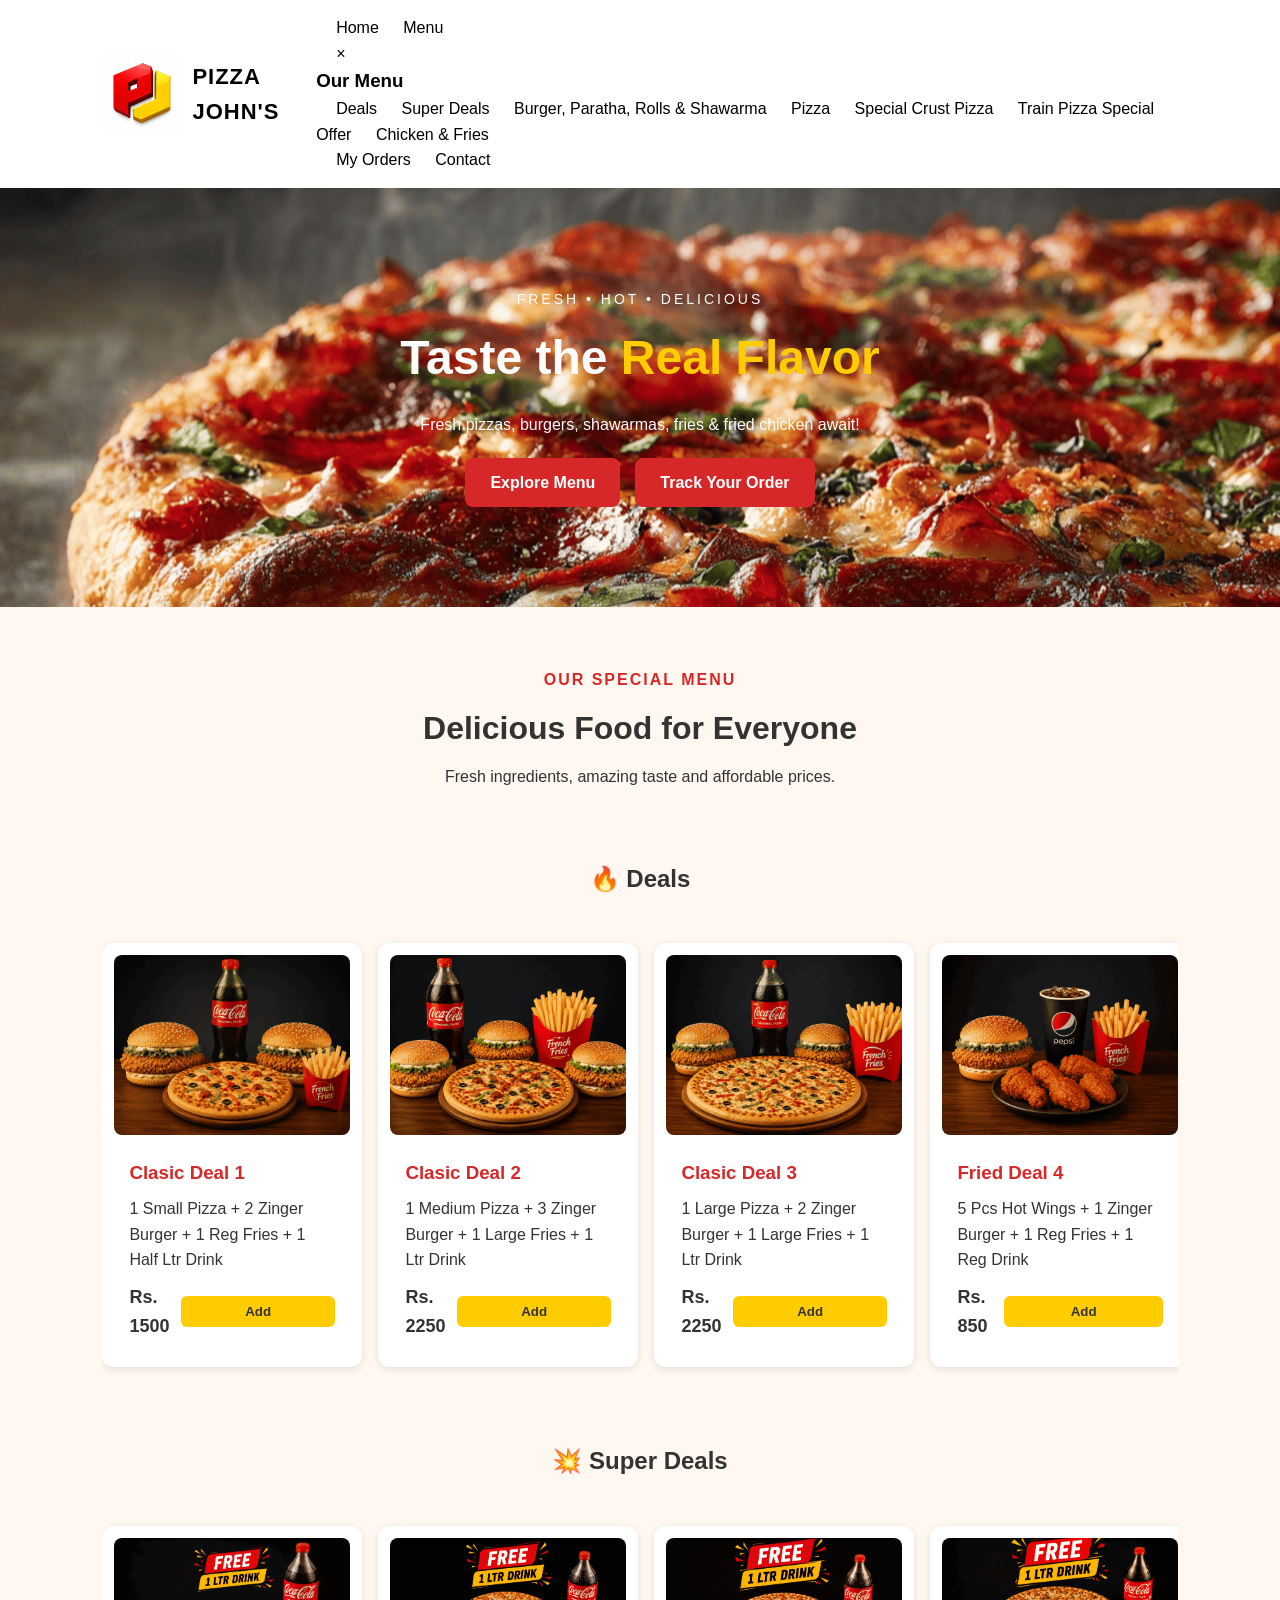
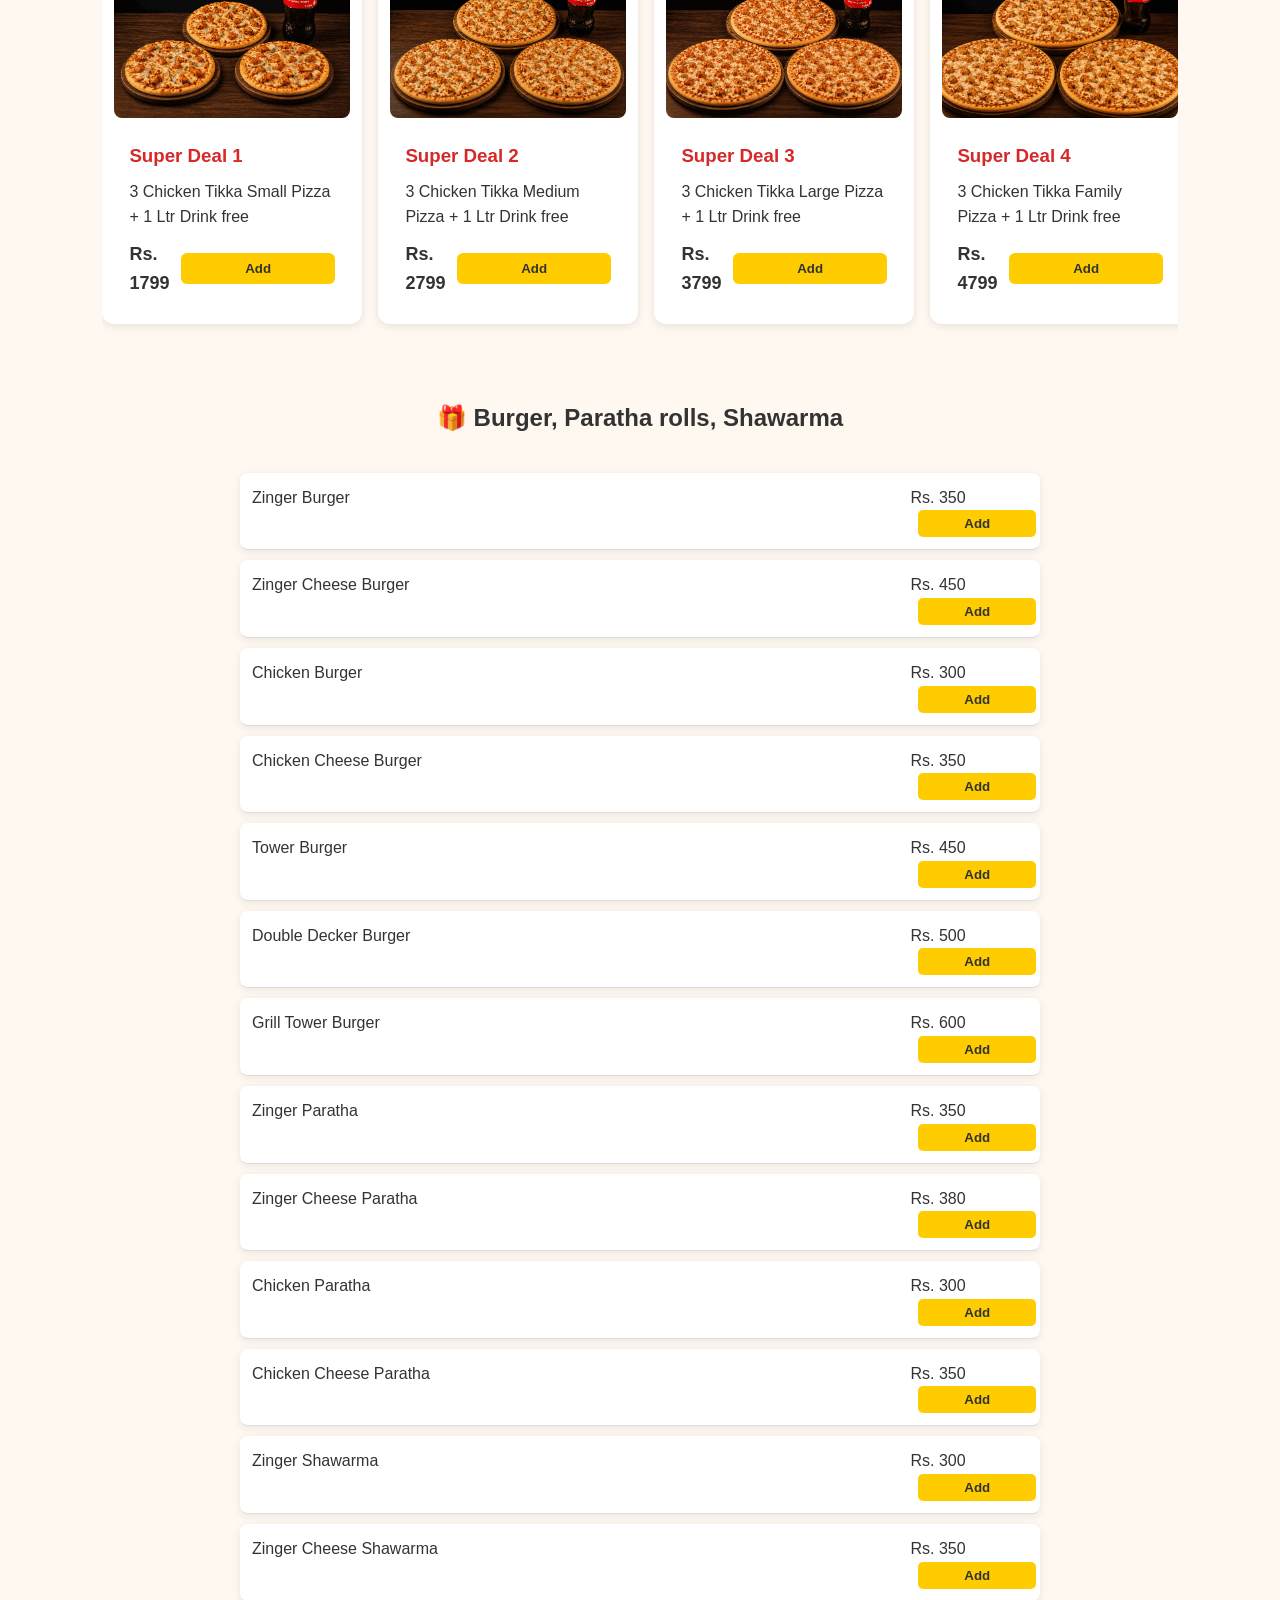
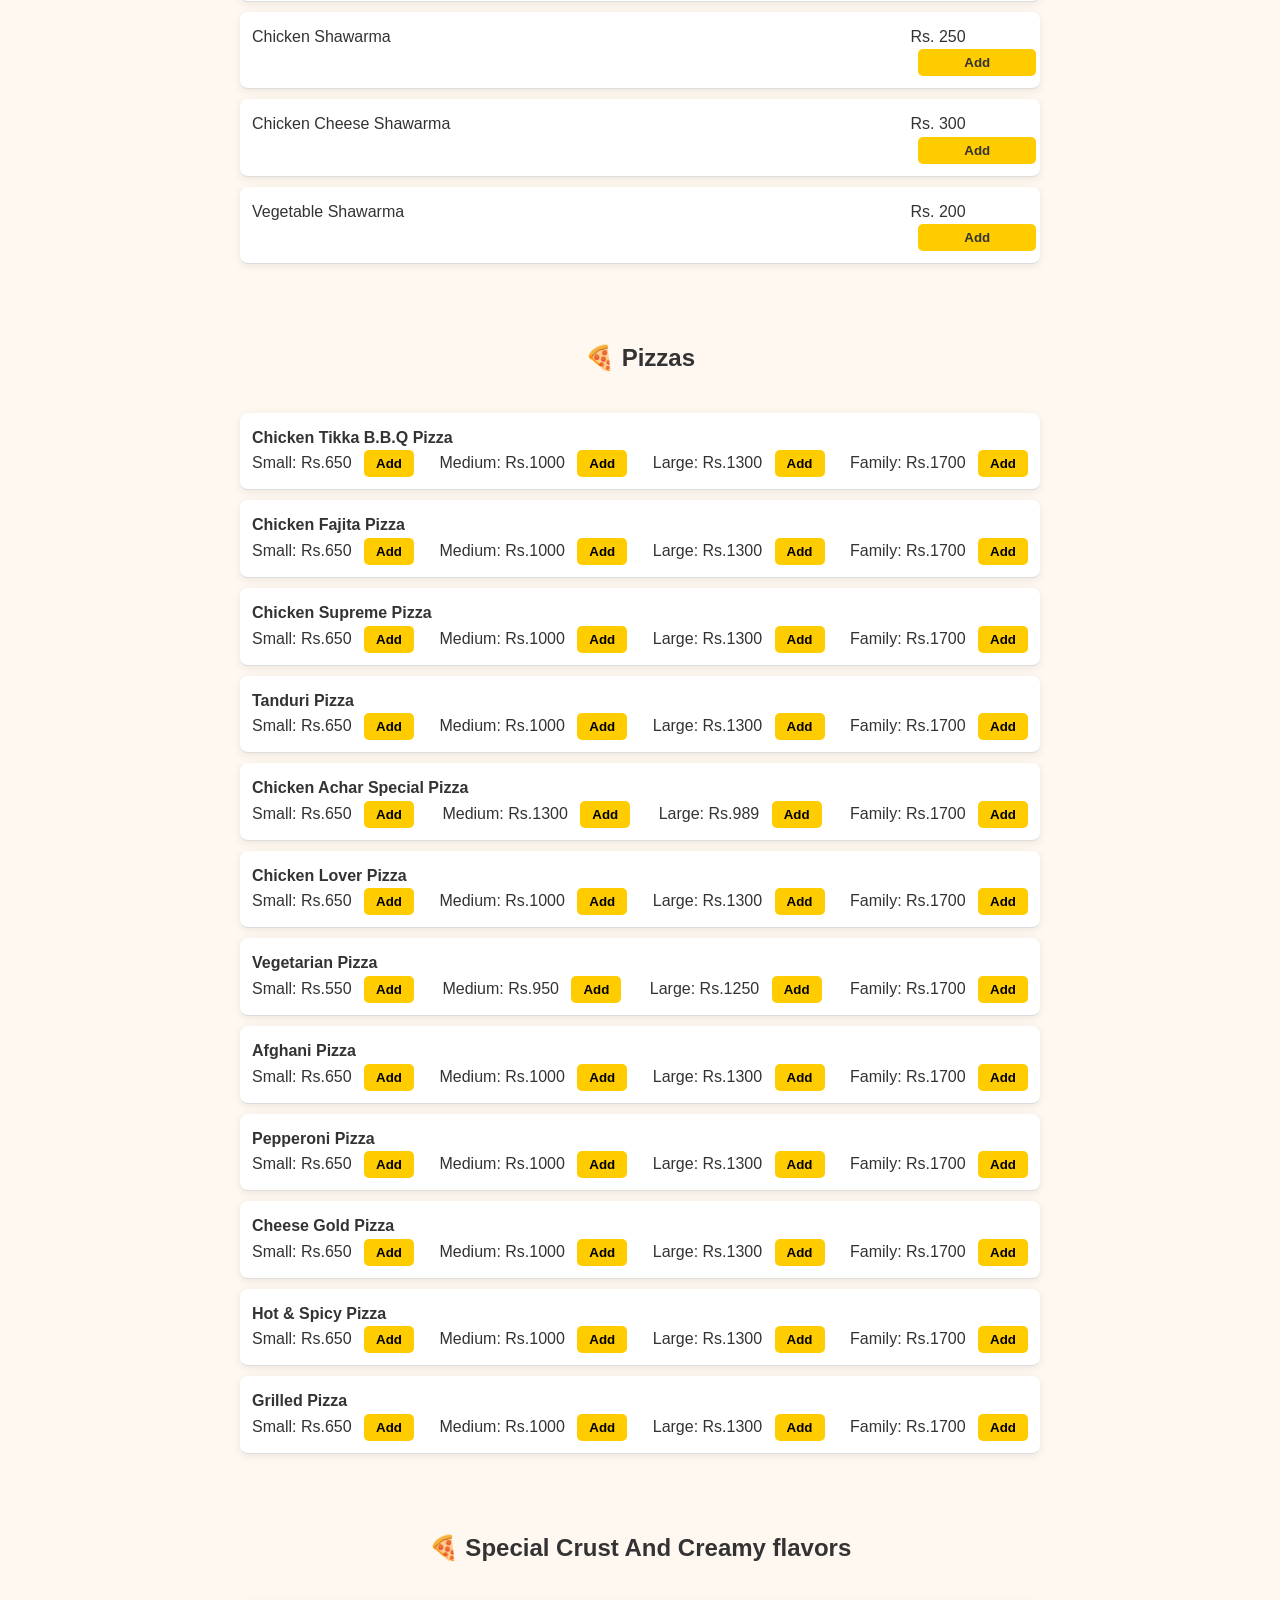
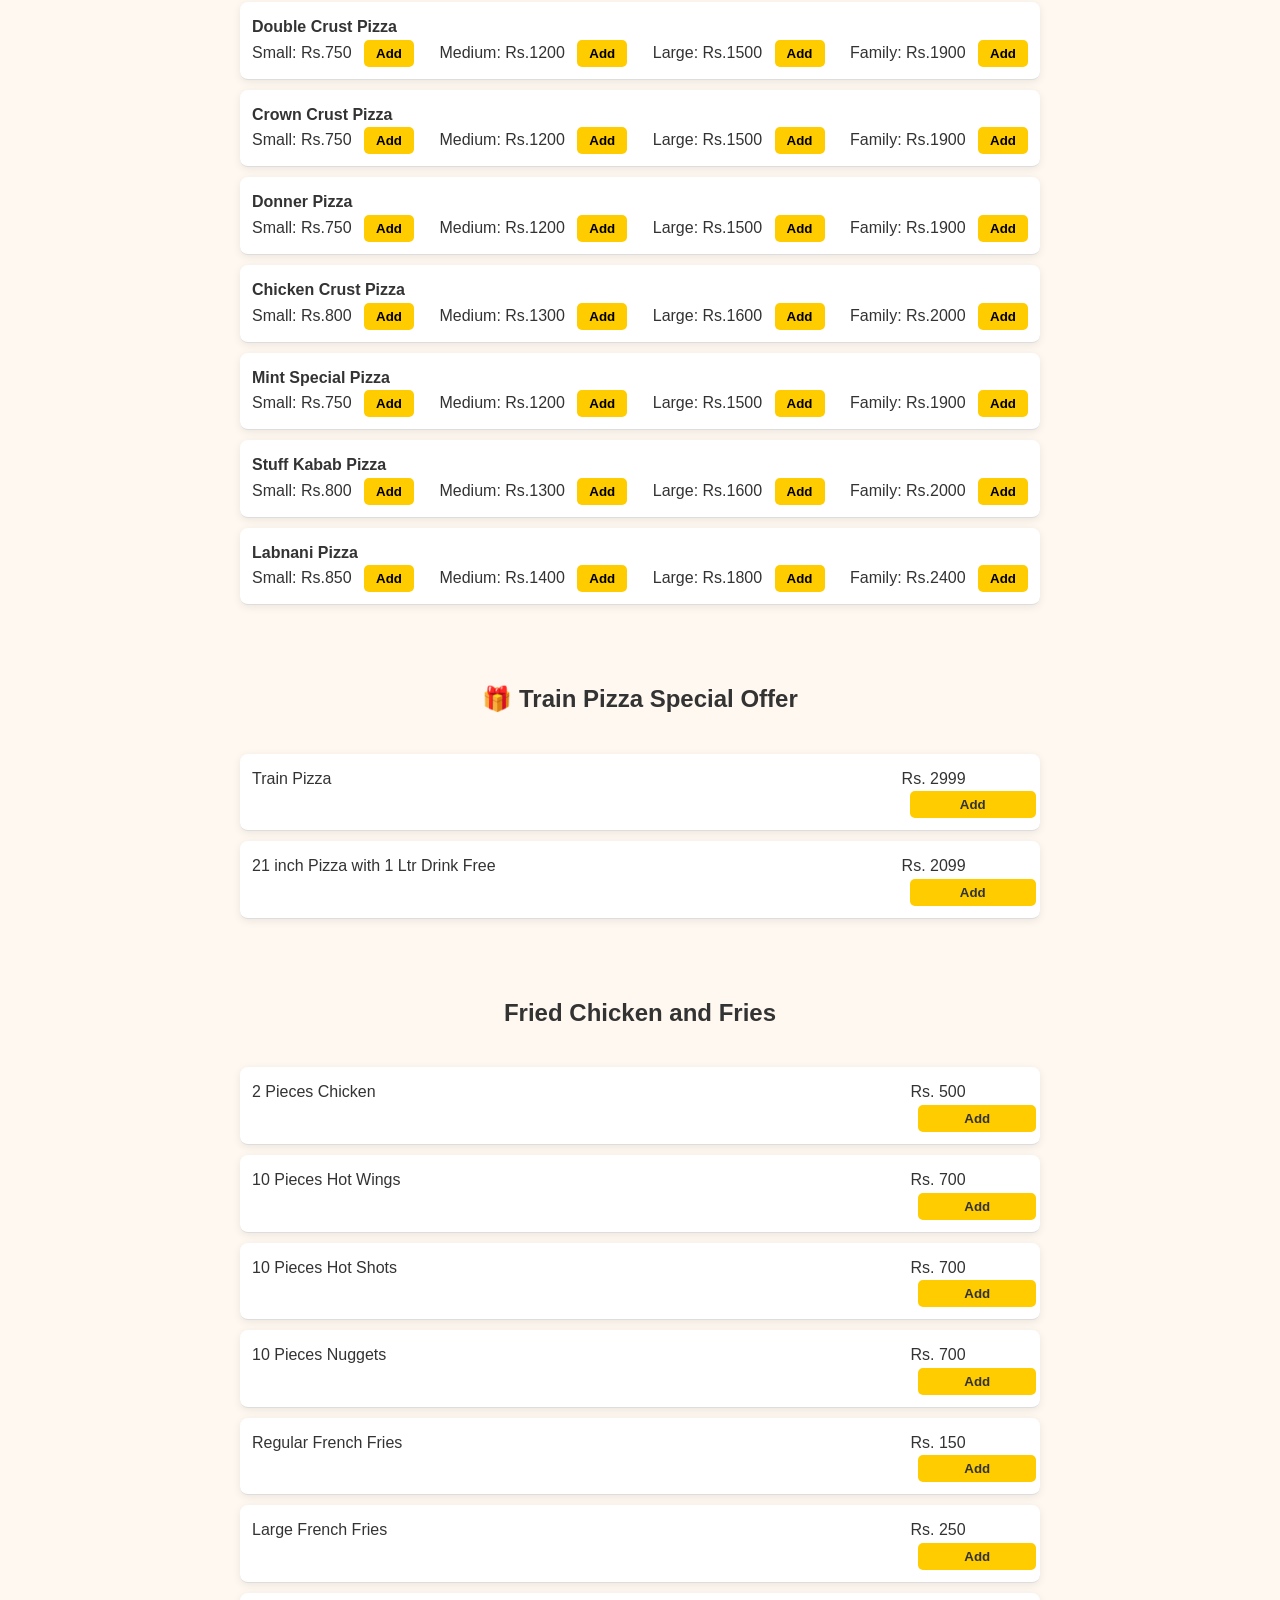
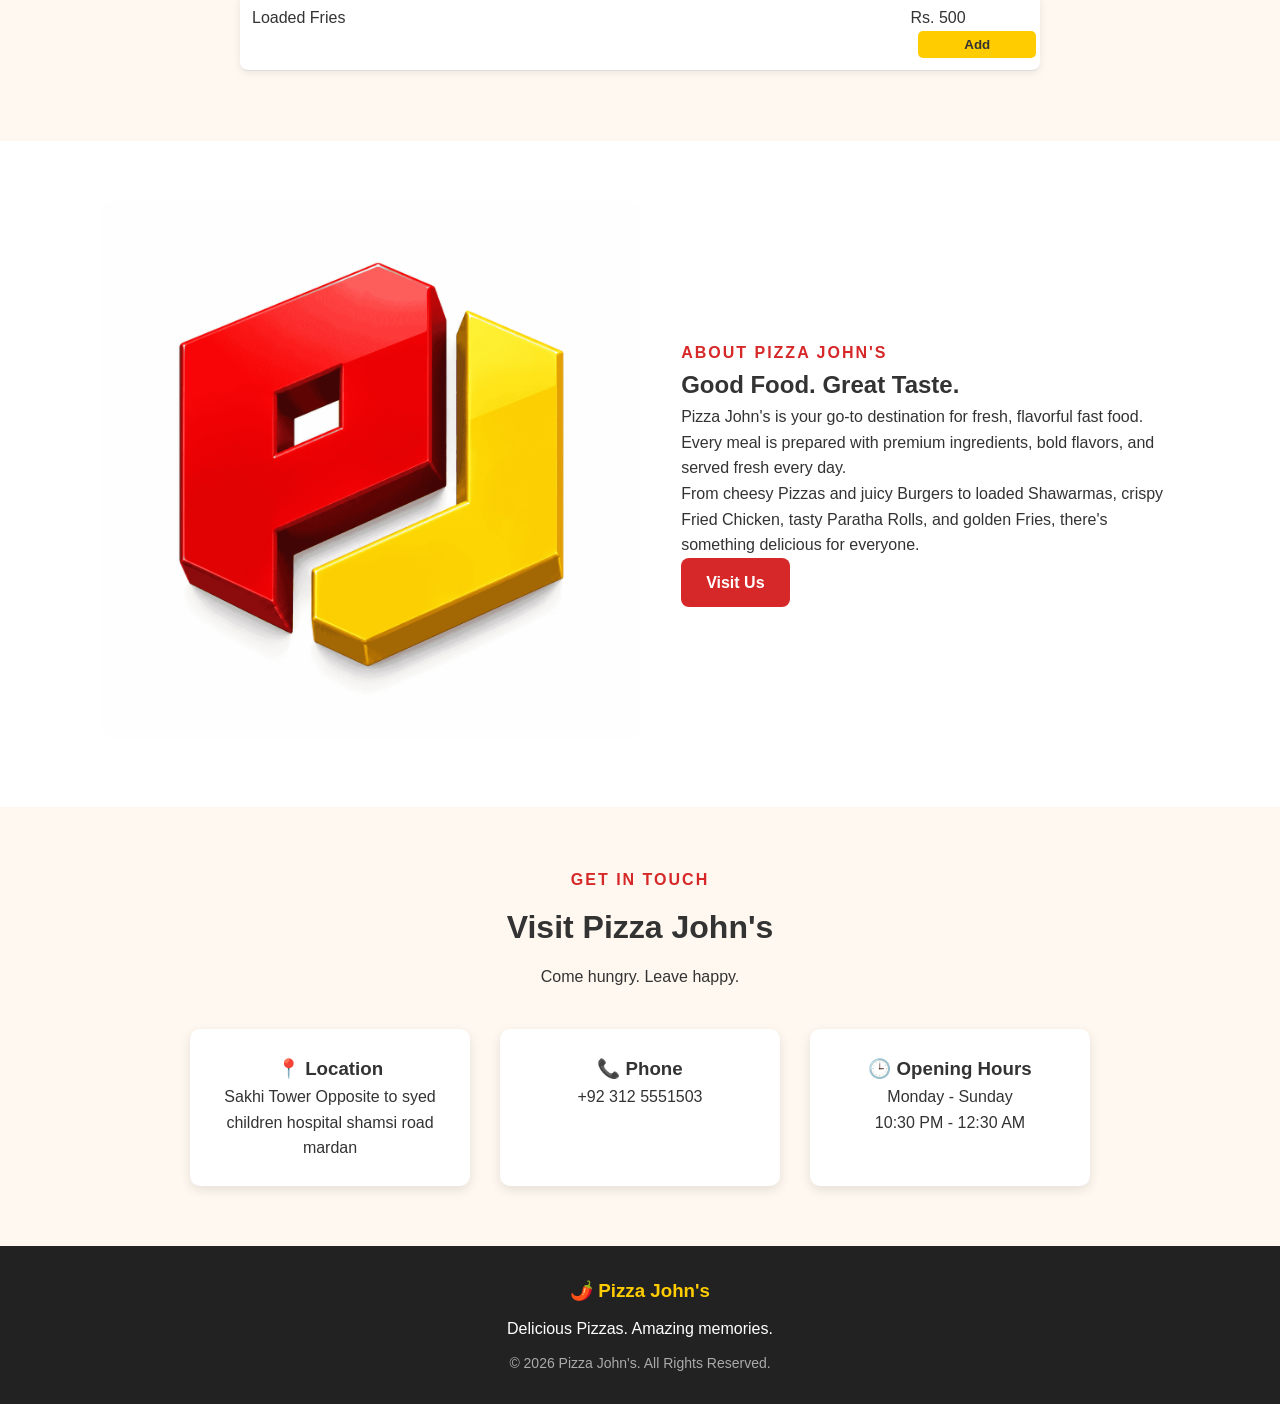
==== index.html @ 70b0f612 "index.html" ====
<!DOCTYPE html>
<html lang="en">
<head>
    <meta charset="UTF-8">
    <meta name="viewport" content="width=device-width, initial-scale=1.0">

    <title>Pizza John's | Pakistani Fast Food</title>

    <link rel="stylesheet" href="style.css">

    <!-- ===== MOBILE VIEW CSS ADD KIYA HAI - DESKTOP WESA HI RAHEGA ===== -->
    <style>
    @media (max-width: 768px) {
        /* Header mobile */
        header {
            flex-direction: column;
            padding: 10px;
        }
        .logo-area {
            justify-content: center;
            margin-bottom: 10px;
        }
        nav {
            display: flex;
            flex-wrap: wrap;
            justify-content: center;
            gap: 10px;
        }
        nav a {
            font-size: 14px;
        }
        #orderNowBtn {
            width: 100%;
            font-size: 18px !important;
            padding: 12px 20px !important;
            margin-top: 10px;
        }

        /* Hero section */
        .hero-content h1 {
            font-size: 28px;
        }
        .hero-buttons {
            flex-direction: column;
            gap: 10px;
        }
        .hero-buttons .primary-btn {
            width: 90%;
            margin: auto;
        }

        /* Food cards mobile */
        .food-container {
            gap: 15px !important;
        }
        .food-card {
            width: 90% !important;
            margin: auto;
        }
        .food-card img {
            width: 100%;
            height: 180px;
            object-fit: cover;
        }

        /* Pizza list mobile */
        #pizzas > div, #specialpizzas > div, #bogo > div, #train > div, #fries > div {
            flex-direction: column !important;
            align-items: flex-start !important;
            gap: 8px;
        }
        #pizzas button, #specialpizzas button {
            font-size: 12px;
            padding: 6px 10px;
        }

        /* About section */
        .about-section {
            flex-direction: column;
            text-align: center;
        }
        .about-image img {
            width: 200px;
        }

        /* Contact section */
        .contact-container {
            flex-direction: column;
            gap: 15px;
        }

/* Pizza buttons seedhay karne ke liye */
        #pizzas > div > span, #specialpizzas > div > span {
            display: flex;
            justify-content: space-between;
            align-items: center;
            width: 100%;
            margin-bottom: 8px;
        }
        #pizzas > div > span button, #specialpizzas > div > span button {
            min-width: 60px;
        }

       /* Force Add button right side */
        #bogo > div, #train > div, #fries > div {
            display: flex !important;
            justify-content: space-between !important;
            align-items: center !important;
        }

    }
    /* Deals Horizontal Scroll Fix */
#deals, #superdeals {
  display: flex;
  flex-wrap: nowrap;
  gap: 16px;
  overflow-x: auto;
  padding: 10px 0;
  scroll-snap-type: x mandatory;
  justify-content: flex-start;
  align-items: stretch; /* sab cards barabar */
  -webkit-overflow-scrolling: touch; /* mobile smooth */
}

#deals > div, #superdeals > div {
  flex: 0 0 85%;       /* mobile pe 85% screen */
  max-width: 260px;    /* laptop pe max 260px */
  scroll-snap-align: start;
  display: flex;
  flex-direction: column;
  background: #fff;
  border-radius: 12px;
  box-shadow: 0 2px 8px rgba(0,0,0,0.1);
  padding: 12px;
}

#deals img, #superdeals img {
  width: 100%;
  height: 180px;        /* sab images same height */
  object-fit: cover;    /* image crop ho kar fit */
  border-radius: 8px;
  margin-bottom: 8px;
}

  
  </style>
</head>

<body>

    <!-- Navigation -->
   <header>
  <div class="logo-area">
    <img src="images/logo.png" alt="Pizza John's logo" width="80">
    <h1>PIZZA JOHN'S</h1>
  </div>

  <nav>
  <a href="#">Home</a>
  

<!-- Menu Button -->
<a href="#" id="menuBtn">Menu</a>

<!-- Right Side Drawer -->
<div id="sideMenu" class="side-menu">
  <a href="#" class="closeBtn">&times;</a>
  <h3>Our Menu</h3>
  <a href="#deals">Deals</a>
  <a href="#superdeals">Super Deals</a>
  <a href="#bogo">Burger, Paratha, Rolls & Shawarma</a>
  <a href="#pizzas">Pizza</a>
  <a href="#specialpizzas">Special Crust Pizza</a>
  <a href="#train">Train Pizza Special Offer</a>
  <a href="#fries">Chicken & Fries</a>
</div>

<!-- Dark background when menu opens -->
<div id="overlay" class="overlay"></div>

  <a href="myorders.html">My Orders</a>
  <a href="#contact">Contact</a>
</nav>
  <!-- BIG ORDER NOW BUTTON -->
         <div style="text-align: center; margin: 0;">
      
         <button id="orderNowBtn" class="primary-btn" style="font-size:22px;padding:15px 40px;">
                🛒 ORDER NOW (<span id="cartCount">0</span> Items)
            </button>
        </div>

</header>

    <!-- Hero Section -->
    <section id="home" class="hero">

        <div class="hero-content">

            <p class="small-title">
                FRESH • HOT • DELICIOUS
            </p>

            <h1>
                Taste the <span>Real Flavor</span>
            </h1>

            <p>
                Fresh pizzas, burgers, shawarmas, fries & fried chicken await!

            </p>

            <div class="hero-buttons">
                <a href="#menu" class="primary-btn">
                    Explore Menu
                </a>

                    <a href="myorders.html" class="primary-btn">
              Track Your Order
                </a>
            </div>

        </div>

    </section>

    <!-- Menu Section -->
    <section id="menu" class="menu-section">

        <div class="section-title">

            <p>OUR SPECIAL MENU</p>

            <h2>
                Delicious Food for Everyone
            </h2>

            <span>
                Fresh ingredients, amazing taste and affordable prices.
            </span>

        </div>

      

        <div class="food-container">

            <!-- 1. DEALS SECTION - 13 Items in Cards -->
            <h2 style="width:100%; text-align:center; margin:30px 0 10px;">🔥 Deals</h2>
<div id="deals" class="food-container" style="width:100%; display:flex; flex-wrap:nowrap; gap:16px; overflow-x:auto; padding:10px 0; align-items:stretch;"></div>
             <!-- 4. SUPER DEALS - 8 Items in Cards with Add to Cart -->
            <h2 style="width:100%; text-align:center; margin:40px 0 10px;">💥 Super Deals</h2>
<div id="superdeals" class="food-container" style="width:100%; display:flex; flex-wrap:nowrap; gap:16px; overflow-x:auto; padding:10px 0; align-items:stretch;"></div>            <!-- 2.  -->
            <h2 style="width:100%; text-align:center; margin:40px 0 10px;">🎁 Burger, Paratha rolls, Shawarma</h2>
            <div id="bogo" style="width:100%; max-width:800px; margin:auto;">
            <!--  -->
            </div>

            <!-- 3. PIZZAS -->
            <h2 style="width:100%; text-align:center; margin:40px 0 10px;">🍕 Pizzas</h2>
            <div id="pizzas" style="width:100%; max-width:800px; margin:auto;">
            <!-- pizza -->
            </div>

             <!-- 3. spcial pizza -->
            <h2 style="width:100%; text-align:center; margin:40px 0 10px;">🍕 Special Crust And Creamy flavors</h2>
            <div
             id="specialpizzas" style="width:100%; max-width:800px; margin:auto;">
            </div>

             <!-- 2. train -->
            <h2 style="width:100%; text-align:center; margin:40px 0 10px;">🎁 Train Pizza Special Offer</h2>
            <div id="train" style="width:100%; max-width:800px; margin:auto;">
            <!-- train -->
            </div>
             <!--fries-->
            <h2 style="width:100%; text-align:center; margin:40px 0 10px;">Fried Chicken and Fries</h2>
            <div id="fries" style="width:100%; max-width:800px; margin:auto;">
            
            </div>

    </section>

    <!-- About Section -->
    <section id="about" class="about-section">

        <div class="about-image">

            <img
                src="images/logo.png"
                alt="Cafe Interior"
            >

    </div>

        <div class="about-content">

            <p class="small-title">
                ABOUT PIZZA JOHN'S
            </p>

            <h2>
                Good Food. Great Taste.
            </h2>

            <p>
                Pizza John's is your go-to destination for fresh,
                 flavorful fast food. Every meal is prepared with premium ingredients,
                  bold flavors, and served fresh every day.
            </p>

            <p>
                From cheesy Pizzas and juicy Burgers to loaded Shawarmas, crispy Fried Chicken,
                 tasty Paratha Rolls, and golden Fries,
                 there's something delicious for everyone.
            </p>

            <a href="#contact" class="primary-btn">
                Visit Us
            </a>

        </div>

    </section>

    <!-- Contact Section -->
    <section id="contact" class="contact-section">

        <div class="section-title">

            <p>GET IN TOUCH</p>

            <h2>
                Visit Pizza John's
            </h2>

            <span>
                Come hungry. Leave happy.
            </span>

        </div>

        <div class="contact-container">

            <div class="contact-box">

                <h3>📍 Location</h3>

                <p>
                    Sakhi Tower Opposite to syed children hospital shamsi road mardan
                </p>

            </div>

            <div class="contact-box">

                <h3>📞 Phone</h3>

                <p>
                    +92 312 5551503
                </p>

            </div>

            <div class="contact-box">

                <h3>🕒 Opening Hours</h3>

                <p>
                    Monday - Sunday<br>
                    10:30 PM - 12:30 AM
                </p>

            </div>

        </div>

    </section>

    <!-- Footer -->
    <footer>

        <h3>
            🌶️ Pizza John's
        </h3>

        <p>
            Delicious Pizzas. Amazing memories.
        </p>

        <p class="copyright">
            © 2026 Pizza John's. All Rights Reserved.
        </p>

    </footer>

<script>
// CART SYSTEM
let cart = JSON.parse(localStorage.getItem('cart')) || [];

function addToCart(name, price) {
    // 1. Check if item already in cart
    let existing = cart.find(item => item.name === name);
    
    if(existing){
        existing.qty += 1; // increase qty
    } else {
        cart.push({name: name, price: price, qty: 1}); // add new with qty
    }

    // 2. Save to localStorage
    localStorage.setItem('cart', JSON.stringify(cart));

    // 3. Update cart count - now counts total items not just types
    let totalItems = cart.reduce((sum, item) => sum + item.qty, 0);
    document.getElementById('cartCount').innerText = totalItems;

    // 4. Show toast instead of alert
    showToast(name + " added to cart!");
}

// Add this toast function once in your JS
function showToast(msg){
  let t = document.getElementById("toast");
  if(!t){
    t = document.createElement("div");
    t.id = "toast";
    t.style.cssText = "position:fixed;bottom:20px;left:50%;transform:translateX(-50%);background:#22c55e;color:white;padding:12px 24px;border-radius:10px;display:none;z-index:9999;font-weight:500";
    document.body.appendChild(t);
  }
  t.innerText = msg;
  t.style.display = "block";
  setTimeout(()=> t.style.display = "none", 1200);
}

// ORDER NOW BUTTON
document.getElementById('orderNowBtn').onclick = function() {
    if(cart.length === 0) {
        alert("Cart is empty!");
        return;
    }
    // Send cart to order.html via localStorage
    localStorage.setItem('cart', JSON.stringify(cart));
    window.location.href = "order.html";
}
// Menu me scroll karte waqt button show karna
window.addEventListener('scroll', function() {
    const menuSection = document.querySelector('.menu-section');
    const orderBtn = document.getElementById('orderNowBtn');
    
    if (!menuSection || !orderBtn) return;
    
    const menuTop = menuSection.offsetTop;
    const menuBottom = menuTop + menuSection.offsetHeight;
    const scrollPos = window.scrollY + 100; // 100px header ke liye
    
    // Agar scroll menu section ke andar hai to button dikhao
    if (scrollPos >= menuTop && scrollPos <= menuBottom) {
        orderBtn.style.display = 'block';
    } else {
        orderBtn.style.display = 'none';
    }
});

// LOAD DATA FOR NEW SECTIONS
const deals = [
  {name:"Clasic Deal 1", price: 1500, desc:"1 Small Pizza + 2 Zinger Burger + 1 Reg Fries + 1 Half Ltr Drink", img:"images/deal1.png"},
  {name:"Clasic Deal 2", price: 2250, desc:"1 Medium Pizza + 3 Zinger Burger + 1 Large Fries + 1 Ltr Drink ", img:"images/deal2.png"},
  {name:"Clasic Deal 3", price: 2250, desc:"1 Large Pizza + 2 Zinger Burger + 1 Large Fries + 1 Ltr Drink  ", img:"images/deal3.png"},
  {name:"Fried Deal 4", price: 850, desc:"5 Pcs Hot Wings + 1 Zinger Burger + 1 Reg Fries + 1 Reg Drink"  , img:"images/deal4.png"},
  {name:"Fried Deal 5", price: 1450, desc:"10 Pcs Nuggets + 10 Pcs Hot Wings + 1 Medium Fries + 1 Ltr Drink", img:"images/deal5.png"},
  {name:"Fried Deal 6", price: 1600, desc:" Full chicken Broast + 1 Reg fries                              ", img:"images/deal6.png"},
  {name:"Deal 7", price: 750, desc:"1 Zinger Burger + 1 Chicken Pc + 1 Reg Fries + 1 Reg Drink             ", img:"images/deal7.png"},
  {name:"Deal 8", price: 800, desc:"1 Small Pizza B.B.Q + 1 Reg Fries + 1 Ltr Drink                        ", img:"images/deal8.png"},
  {name:"Deal 9", price: 2800, desc:"1 Family Pizza Tikka + 3 Zinger Burger + 1 Ltr Drink                  ", img:"images/deal9.png"},
  {name:"Deal 10", price: 1850, desc:"1 Crown Crust Large Pizza + 1 Large Fries + 1 Ltr Drink             ", img:"images/deal10.png"},
  {name:"Deal 11", price: 1800, desc:"5 Zinger Burger + 1  Ltr Drink                                      ", img:"images/deal11.png"},
  {name:"Deal 12", price: 550, desc:"1 Zinger Burger + 1 Reg Fries + 1 Reg Drink                          ", img:"images/deal12.png"},
  {name:"Deal 13", price: 1950, desc:"2 Small Pizza + 2 Zinger Burger + 1 Ltr Drink                       ", img:"images/deal13.png"},
  {name:"Deal 14", price: 1400, desc:"1 Large Pizza + 1 Ltr Drink                                         ", img:"images/deal14.png"},
  {name:"Deal 15", price: 1500, desc:"2 Zinger Burger + 10 Pcs Hot Wings + 1 Ltr Drink                    ", img:"images/deal15.png"},
  {name:"Deal 16", price: 2700, desc:"1 Large Pizza  + 4 Zinger Burgers + 1 Ltr Drink                     ", img:"images/deal16.png"},
  {name:"Deal 17", price: 2050, desc:"1 Large Pizza + 2 Zinger Burger + 1 Ltr Drink                       ", img:"images/deal17.png"},
  {name:"Deal 18", price: 1900, desc:"1 Large Labnani Pizza + 1 Ltr Drink                                 ", img:"images/deal18.png"},
  {name:"Deal 19", price: 1100, desc:"2 Double Decker Burger + 2 Reg Drink                         ", img:"images/deal19.png"},
  {name:"Deal 20", price: 600, desc:"1 Behari Roll with White Sause + 1 Reg Drink                          ", img:"images/deal20.png"},
  {name:"Deal 21", price: 2000, desc:"1 Large Pizza + 10 Pcs Hot Wings + 1 Ltr Drink                       ", img:"images/deal21.png"},
  {name:"Deal 22", price: 1500, desc:"20 Pcs Hot Wings + 1 Ltr Drink                                      ", img:"images/deal22.png"},
 
];

const superdeals =[
  {name:"Super Deal 1", price: 1799, desc:"3 Chicken Tikka Small Pizza + 1 Ltr Drink free", img:"images/superdeal1.png"},
  {name:"Super Deal 2", price: 2799, desc:"3 Chicken Tikka Medium Pizza + 1 Ltr Drink free", img:"images/superdeal2.png"},
  {name:"Super Deal 3", price: 3799, desc:"3 Chicken Tikka Large Pizza + 1 Ltr Drink free", img:"images/superdeal3.png"},
  {name:"Super Deal 4", price: 4799, desc:"3 Chicken Tikka Family Pizza + 1 Ltr Drink free", img:"images/superdeal4.png"},
  
];

const bogo = [
  {name:"Zinger Burger", price: 350, desc:"Buy 1 Zinger Get 1 Free", img:"images/bogo1.jpg"},
  {name:"Zinger Cheese Burger", price: 450, desc:"Buy 1 Shawarma Get 1 Free", img:"images/bogo.png"},
  {name:"Chicken Burger", price: 300, desc:"Buy 1 Beef Burger Get 1 Free", img:"images/bogo3.jpg"},
  {name:"Chicken Cheese Burger", price: 350, desc:"Buy 1 Plate Get 1 Plate Free", img:"images/bogo4.jpg"},
  {name:"Tower Burger", price: 450, desc:"Buy 1 Get 1 Free", img:"images/bogo5.jpg"},
  {name:"Double Decker Burger", price: 500, desc:"Buy 1 Pasta Get 1 Free", img:"images/bogo6.jpg"},
  {name:"Grill Tower Burger", price: 600, desc:"Buy 1 Get 1 Free", img:"images/bogo7.jpg"},
  {name:"Zinger Paratha", price: 350, desc:"Buy 6 Wings Get 6 Free", img:"images/bogo8.jpg"},
  {name:"Zinger Cheese Paratha", price: 380, desc:"Buy 1 Plate Get 1 Free", img:"images/bogo9.jpg"},
  {name:"Chicken Paratha", price: 300, desc:"Buy 1 Plate Get 1 Free", img:"images/bogo10.jpg"},
  {name:"Chicken Cheese Paratha", price: 350, desc:"Buy 1 Small Pizza Get 1 Free", img:"images/bogo11.jpg"},
  {name:"Zinger Shawarma", price: 300, desc:"Buy 1 Roll Get 1 Free", img:"images/bogo12.jpg"},
  {name:"Zinger Cheese Shawarma", price: 350, desc:"Buy 1 Medium Get 1 Free", img:"images/bogo13.jpg"},
  {name:"Chicken Shawarma", price: 250, desc:"Buy 1 Plate Get 1 Free", img:"images/bogo14.jpg"},
  {name:"Chicken Cheese Shawarma", price: 300, desc:"Buy 1 Plate Get 1 Free", img:"images/bogo15.jpg"},
  {name:"Vegetable Shawarma", price: 200, desc:"Buy 1 Get 1 Free", img:"images/bogo16.jpg"},
 
];

const pizzas = [
  {name:"Chicken Tikka B.B.Q Pizza", price: {S: 650, M: 1000, L: 1300, F: 1700}, desc:"Cheese, Tomato, Basil", img:"images/pizza1.jpg"},
  {name:"Chicken Fajita Pizza", price: {S: 650, M: 1000, L: 1300, F: 1700}, desc:"Chicken Fajita, Capsicum, Onion", img:"images/pizza2.jpg"},
  {name:"Chicken Supreme Pizza", price: {S: 650, M: 1000, L: 1300, F: 1700}, desc:"BBQ Chicken, Onion, Cheese", img:"images/pizza3.jpg"},
  {name:"Tanduri Pizza", price: {S: 650, M: 1000, L: 1300, F: 1700}, desc:"Mozzarella, Cheddar, Parmesan", img:"images/pizza4.jpg"},
  {name:"Chicken Achar Special Pizza", price: {S: 650, M: 1300, L: 989, F: 1700}, desc:"Pepperoni, Cheese, Tomato Sauce", img:"images/pizza5.jpg"},
  {name:"Chicken Lover Pizza", price: {S: 650, M: 1000, L: 1300, F: 1700}, desc:"Mushroom, Capsicum, Olive, Corn", img:"images/pizza6.jpg"},
  {name:"Vegetarian Pizza", price: {S: 550, M: 950, L: 1250, F: 1700}, desc:"Chicken Tikka, Onion, Green Chilli", img:"images/pizza7.jpg"},
  {name:"Afghani Pizza", price: {S: 650, M: 1000, L: 1300, F: 1700}, desc:"Malai Boti, Cheese, Capsicum", img:"images/pizza8.jpg"},
  {name:"Pepperoni Pizza", price: {S: 650, M: 1000, L: 1300, F: 1700}, desc:"Spicy Chicken, Jalapeno, Onion", img:"images/pizza9.jpg"},
  {name:" Cheese Gold Pizza", price: {S: 650, M: 1000, L: 1300, F: 1700}, desc:"Fish, Prawn, Cheese", img:"images/pizza10.jpg"},
  {name:"Hot & Spicy Pizza", price: {S: 650, M: 1000, L: 1300, F: 1700}, desc:"Afghani Chicken, Cream Sauce", img:"images/pizza11.jpg"},
  {name:"Grilled Pizza", price: {S: 650, M: 1000, L: 1300, F: 1700}, desc:"Chicken, Green Chilli, Spicy Sauce", img:"images/pizza12.jpg"},
]

const specialpizzas = [
  {name:"Double Crust Pizza", price: {S: 750, M: 1200, L: 1500, F: 1900}, desc:"Cheese, Tomato, Basil", img:"images/pizza1.jpg"},
  {name:"Crown Crust Pizza", price: {S: 750, M: 1200, L: 1500, F: 1900}, desc:"Chicken Fajita, Capsicum, Onion", img:"images/pizza2.jpg"},
  {name:"Donner Pizza", price: {S: 750, M: 1200, L: 1500, F: 1900}, desc:"BBQ Chicken, Onion, Cheese", img:"images/pizza3.jpg"},
  {name:"Chicken Crust Pizza", price: {S: 800, M: 1300, L: 1600, F: 2000}, desc:"Mozzarella, Cheddar, Parmesan", img:"images/pizza4.jpg"},
  {name:"Mint Special Pizza", price: {S: 750, M: 1200, L: 1500, F: 1900}, desc:"Pepperoni, Cheese, Tomato Sauce", img:"images/pizza5.jpg"},
  {name:"Stuff Kabab Pizza", price: {S: 800, M: 1300, L: 1600, F: 2000}, desc:"Mushroom, Capsicum, Olive, Corn", img:"images/pizza6.jpg"},
  {name:"Labnani Pizza", price: {S: 850, M: 1400, L: 1800, F: 2400}, desc:"Chicken Tikka, Onion, Green Chilli", img:"images/pizza7.jpg"},
]

const train = [
  {name:"Train Pizza", price: 2999, desc:"Buy 1 Zinger Get 1 Free", img:"images/bogo1.jpg"},
  {name:"21 inch Pizza with 1 Ltr Drink Free", price: 2099, desc:"Buy 1 Shawarma Get 1 Free", img:"images/bogo.png"},
];

const fries = [
  {name:"2 Pieces Chicken", price: 500, desc:"Buy 1 Zinger Get 1 Free", img:"images/bogo1.jpg"},
  {name:"10 Pieces Hot Wings", price: 700, desc:"Buy 1 Shawarma Get 1 Free", img:"images/bogo.png"},
  {name:"10 Pieces Hot Shots", price: 700, desc:"Buy 1 Shawarma Get 1 Free", img:"images/bogo.png"},
  {name:"10 Pieces Nuggets", price: 700, desc:"Buy 1 Shawarma Get 1 Free", img:"images/bogo.png"},
  {name:"Regular French Fries", price: 150, desc:"Buy 1 Shawarma Get 1 Free", img:"images/bogo.png"},
  {name:"Large French Fries", price: 250, desc:"Buy 1 Shawarma Get 1 Free", img:"images/bogo.png"},
  {name:"Loaded Fries", price: 500, desc:"Buy 1 Shawarma Get 1 Free", img:"images/bogo.png"},
];

function loadSections() {
    // Deals
     document.getElementById('deals').innerHTML = deals.map(d=>`
        <div class="food-card">
            <img src="${d.img}" alt="${d.name}">
            <div class="food-info">
                <h3>${d.name}</h3>
                <p>${d.desc}</p>
                <div class="food-bottom">
                    <strong>Rs. ${d.price}</strong>
                    <button class="order-btn" onclick="addToCart('${d.name}', ${d.price})">Add</button>
                </div>
            </div>
        </div>
`).join('');
    // BOGO List
    document.getElementById('bogo').innerHTML = bogo.map(b=>`
        <div style="display:flex; justify-content:space-between; padding:12px; border-bottom:1px solid #ddd;">
            <span>${b.name}</span>
            <span>Rs. ${b.price} <button class="order-btn" onclick="addToCart('${b.name}', ${b.price})">Add</button></span>
        </div>
`).join('');
    // Pizzas List
    document.getElementById('pizzas').innerHTML = pizzas.map(p=>`
        <div style="display:flex; justify-content:space-between; padding:12px; border-bottom:1px solid #ddd; flex-wrap:wrap;">
            <span style="width:100%; font-weight:bold;">${p.name}</span>
            <span>Small: Rs.${p.price.S} <button onclick="addToCart('${p.name} Small', ${p.price.S})">Add</button></span>
            <span>Medium: Rs.${p.price.M} <button onclick="addToCart('${p.name} Medium', ${p.price.M})">Add</button></span>
              <span>Large: Rs.${p.price.L} <button onclick="addToCart('${p.name} Large', ${p.price.L})">Add</button></span>
                <span>Family: Rs.${p.price.F} <button onclick="addToCart('${p.name} Family', ${p.price.F})">Add</button></span>
        </div>
    `).join('');

    // Super Deals
   document.getElementById('superdeals').innerHTML = superdeals.map(d=>`
        <div class="food-card">
            <img src="${d.img}" alt="${d.name}">
            <div class="food-info">
                <h3>${d.name}</h3>
                <p>${d.desc}</p>
                <div class="food-bottom">
                    <strong>Rs. ${d.price}</strong>
                    <button class="order-btn" onclick="addToCart('${d.name}', ${d.price})">Add</button>
                </div>
            </div>
        </div>
`).join('');

 // superPizzas List
    document.getElementById('specialpizzas').innerHTML = specialpizzas.map(p=>`
        <div style="display:flex; justify-content:space-between; padding:12px; border-bottom:1px solid #ddd; flex-wrap:wrap;">
            <span style="width:100%; font-weight:bold;">${p.name}</span>
            <span>Small: Rs.${p.price.S} <button onclick="addToCart('${p.name} Small', ${p.price.S})">Add</button></span>
            <span>Medium: Rs.${p.price.M} <button onclick="addToCart('${p.name} Medium', ${p.price.M})">Add</button></span>
              <span>Large: Rs.${p.price.L} <button onclick="addToCart('${p.name} Large', ${p.price.L})">Add</button></span>
                <span>Family: Rs.${p.price.F} <button onclick="addToCart('${p.name} Family', ${p.price.F})">Add</button></span>
        </div>
    `).join('');

     // train List
    document.getElementById('train').innerHTML = train.map(b=>`
        <div style="display:flex; justify-content:space-between; padding:12px; border-bottom:1px solid #ddd;">
            <span>${b.name}</span>
            <span>Rs. ${b.price} <button class="order-btn" onclick="addToCart('${b.name}', ${b.price})">Add</button></span>
        </div>
     `).join('');

 // fries List
    document.getElementById('fries').innerHTML = fries.map(b=>`
        <div style="display:flex; justify-content:space-between; padding:12px; border-bottom:1px solid #ddd;">
            <span>${b.name}</span>
            <span>Rs. ${b.price} <button class="order-btn" onclick="addToCart('${b.name}', ${b.price})">Add</button></span>
        </div>
     `).join('');

    document.getElementById('cartCount').innerText = cart.length;
}

loadSections();


const menuBtn = document.getElementById('menuBtn');
const sideMenu = document.getElementById('sideMenu');
const closeBtn = document.querySelector('.closeBtn');
const overlay = document.getElementById('overlay');
const menuLinks = document.querySelectorAll('#sideMenu a[href^="#"]'); // NEW LINE 1

function closeMenu() { // NEW FUNCTION
  sideMenu.style.width = "0";
  overlay.style.display = "none";
}

// Menu open
menuBtn.onclick = function(e) {
  e.preventDefault();
  sideMenu.style.width = "280px";
  overlay.style.display = "block";
}

// Menu close
closeBtn.onclick = function(e) { // e add kiya
  e.preventDefault(); // NEW - upar jump rokne ke liye
  closeMenu(); // UPDATE
}

// Overlay click pe bhi band ho jaye
overlay.onclick = function() {
  closeMenu(); // UPDATE
}

// NEW CODE - Category click pe menu band + smooth scroll
menuLinks.forEach(link => {
  link.onclick = function(e) {
    e.preventDefault();
    const targetId = this.getAttribute('href');
    const targetSection = document.querySelector(targetId);
    
    if(targetSection) {
      const headerOffset = 300; // header ki height
      const elementPosition = targetSection.getBoundingClientRect().top;
      const offsetPosition = elementPosition + window.pageYOffset - headerOffset;

      window.scrollTo({
        top: offsetPosition,
        behavior: "smooth"
      });
    }
    
    closeMenu();
  }
});

</script>

</body>
</html>
---- style.css ----
/* ========== GENERAL ========== */
* {
    margin: 0;
    padding: 0;
    box-sizing: border-box;
    font-family: 'Poppins', sans-serif;
}

body {
    background: #fff8f0;
    color: #333;
    line-height: 1.6;
}

a {
    text-decoration: none;
    color: inherit;
}

/* ========== HEADER ========== */
header {
    display: flex;
    justify-content: space-between;
    align-items: center;
    padding: 15px 8%;
    background: white;
    color: black;
    position: sticky;
    top: 0;
    z-index: 1000;
}

.logo-area {
    display: flex;
    align-items: center;
    gap: 10px;
}

.logo-area h1 {
    font-size: 22px;
    letter-spacing: 1px;
}

nav a {
    margin-left: 20px;
    font-weight: 500;
    transition: 0.3s;
}

nav a:hover {
    color: #ffcc00;
}

/* ========== BUTTONS ========== */

    .primary-btn {
    background: #d62828;
    color: white;
    padding: 12px 25px;
    border-radius: 8px;
    font-weight: bold;
    display: inline-block;
    border: none;
    cursor: pointer;
    transition: 0.3s;

    /* YE 4 LINES NAYI ADD KARO */
   .menu-order-wrapper{
  width: 100px;
   text-align: center;
     padding: 20px 0;
   background: #fff;
  
   
  
    display: block;
    box-shadow: 0 2px 8px rgba(0,0,0,0.1);
   }

}

.primary-btn:hover {
    background: #a61e1e;
    transform: scale(1.05);
}

.order-btn {
    background: #ffcc00;
    color: #333;
    padding: 8px 15px;
    border-radius: 6px;
    font-weight: bold;
    border: none;
    cursor: pointer;
    transition: 0.3s;
    /*ye 3 lines scroll order button k liy hy*/
    position: sticky;
    z-index: 999;
    width: 100%;
}

.order-btn:hover {
    background: #e6b800;
}

/* ========== HERO ========== */
.hero {
    background: url('images/backimage1.png') no-repeat center/cover;
    color: hsl(0, 0%, 99%);
    text-align: center;
    padding: 100px 20px;
}

.hero .small-title {
    letter-spacing: 3px;
    font-size: 14px;
    margin-bottom: 10px;
}

.hero h1 {
    font-size: 48px;
    margin-bottom: 15px;
}

.hero h1 span {
    color: #ffcc00;
}

.hero-buttons {
    margin-top: 20px;
    display: flex;
    gap: 15px;
    justify-content: center;
}

/* ========== MENU SECTION ========== */
.menu-section {
    padding: 60px 8%;
}

.section-title {
    text-align: center;
    margin-bottom: 40px;
}

.section-title p {
    color: #d62828;
    font-weight: bold;
    letter-spacing: 2px;
}

.section-title h2 {
    font-size: 32px;
    margin: 10px 0;
}

.food-container {
    display: flex;
    flex-wrap: wrap;
    gap: 25px;
    justify-content: center;
}

/* CARD STYLE */
.food-card {
    background: white;
    border-radius: 12px;
    overflow: hidden;
    width: 300px;
    box-shadow: 0 4px 12px rgba(0,0,0,0.1);
    transition: 0.3s;
}

.food-card:hover {
    transform: translateY(-5px);
}

.food-card img {
    width: 100%;
    height: 200px;
    object-fit: cover;
}

.food-info {
    padding: 15px;
}

.food-info h3 {
    margin-bottom: 8px;
    color: #d62828;
}

.food-bottom {
    display: flex;
    justify-content: space-between;
    align-items: center;
    margin-top: 10px;
}

.food-bottom strong {
    font-size: 18px;
    color: #333;
}

/* LIST STYLE FOR BOGO + PIZZAS */
#bogo div, #pizzas div , #specialpizzas div, #train div, #fries div{
    background: white;
    border-radius: 8px;
    margin-bottom: 10px;
    box-shadow: 0 2px 8px rgba(0,0,0,0.08);
}

#bogo button, #pizzas button , #specialpizzas button, #train button, #fries button{
    background: #ffcc00;
    border: none;
    padding: 6px 12px;
    border-radius: 5px;
    cursor: pointer;
    font-weight: bold;
    margin-left: 8px;
}

#bogo button:hover, #pizzas button:hover , #specialpizzas button:hover, #train button:hover, #fries button:hover{
    background: #e6b800;
}

/* ========== ABOUT ========== */
.about-section {
    display: flex;
    gap: 40px;
    padding: 60px 8%;
    align-items: center;
    background: #fff;
}

.about-image img {
    width: 100%;
    border-radius: 12px;
}

.about-content .small-title {
    color: #d62828;
    font-weight: bold;
    letter-spacing: 2px;
}

/* ========== CONTACT ========== */
.contact-section {
    padding: 60px 8%;
    background: #fff8f0;
}

.contact-container {
    display: flex;
    gap: 30px;
    justify-content: center;
    flex-wrap: wrap;
}

.contact-box {
    background: white;
    padding: 25px;
    border-radius: 10px;
    text-align: center;
    width: 280px;
    box-shadow: 0 4px 12px rgba(0,0,0,0.1);
}

/* ========== FOOTER ========== */
footer {
    background: #222;
    color: white;
    text-align: center;
    padding: 30px 20px;
}

footer h3 {
    margin-bottom: 10px;
    color: #ffcc00;
}

.copyright {
    font-size: 14px;
    margin-top: 10px;
    color: #aaa;
}

/* ========== RESPONSIVE ========== */
@media(max-width: 768px) {
    header {
        flex-direction: column;
        gap: 10px;
    }
    .hero h1 {
        font-size: 32px;
    }
    .about-section {
        flex-direction: column;
    }
    .food-card {
        width: 100%;
    }
}

#deals > div, #superdeals > div {
  flex: 0 0 260px;        /* har card 260px ka fix */
  scroll-snap-align: start;
}




.food-card {
  width: 260px !important;
  min-width: 260px !important;
  display: flex !important;
  flex-direction: column !important;
  background: white;
  border-radius: 12px;
  padding: 12px;
  box-shadow: 0 2px 8px rgba(0,0,0,0.1);
}

.food-info {
  flex-grow: 1; /* ye space lega */
}

.food-bottom {
  margin-top: auto !important; /* BUTTON KO NEECY */
  display: flex;
  justify-content: space-between;
  align-items: center;
  padding-top: 10px;
}

.food-card img {
  width: 100%;
  height: 180px;
  object-fit: cover;
  border-radius: 8px;
}
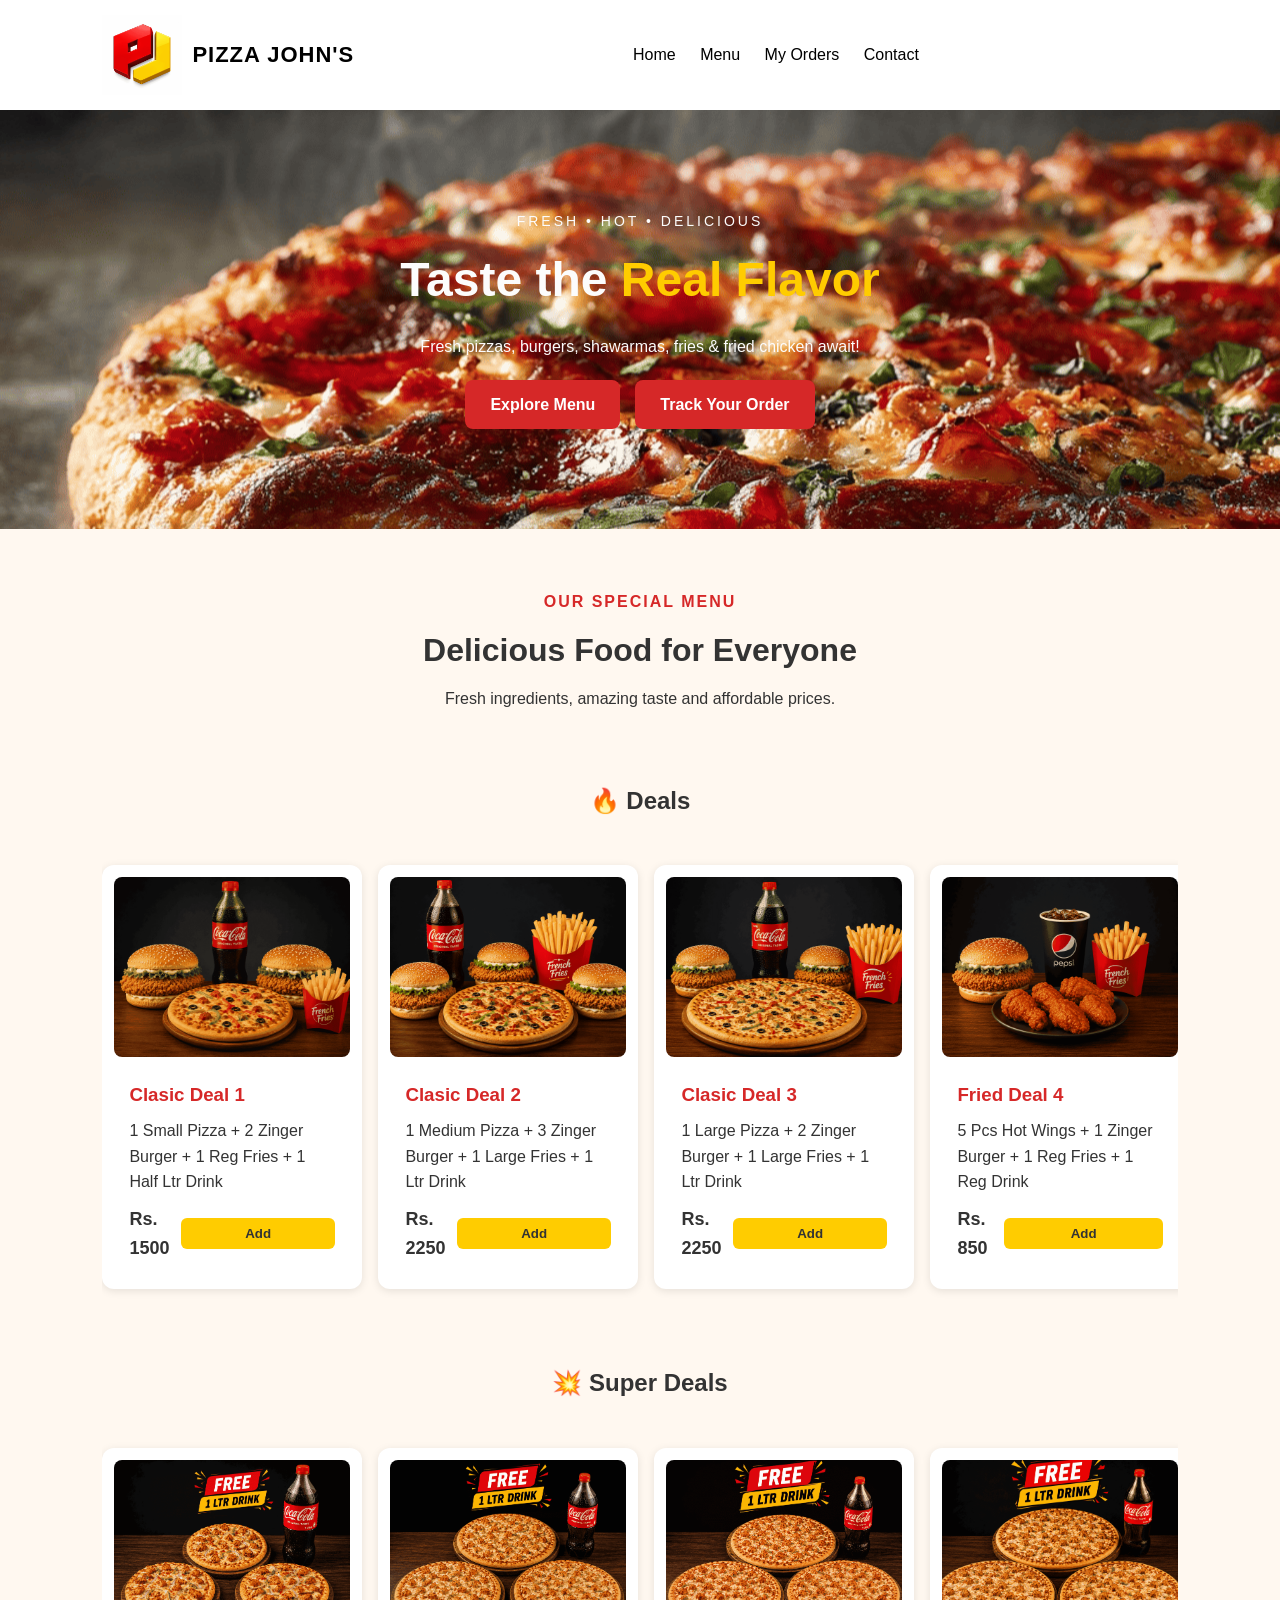
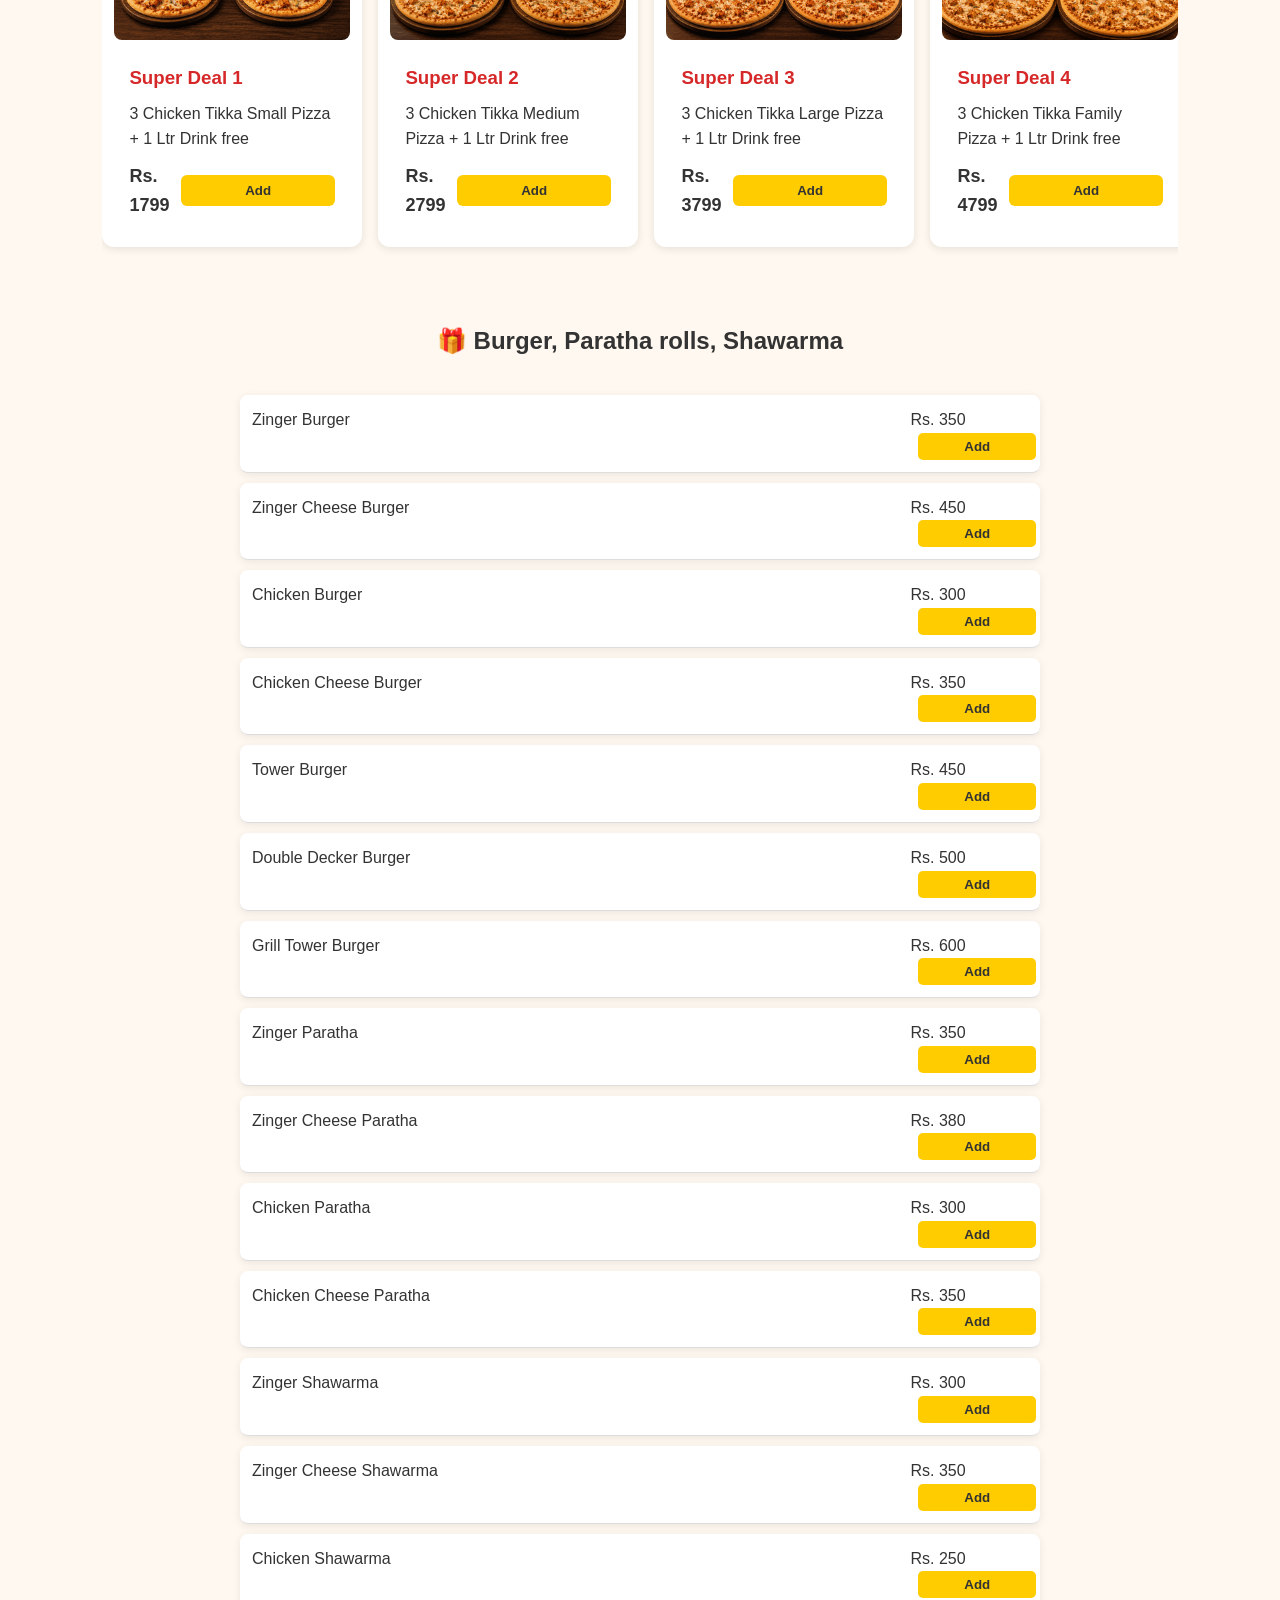
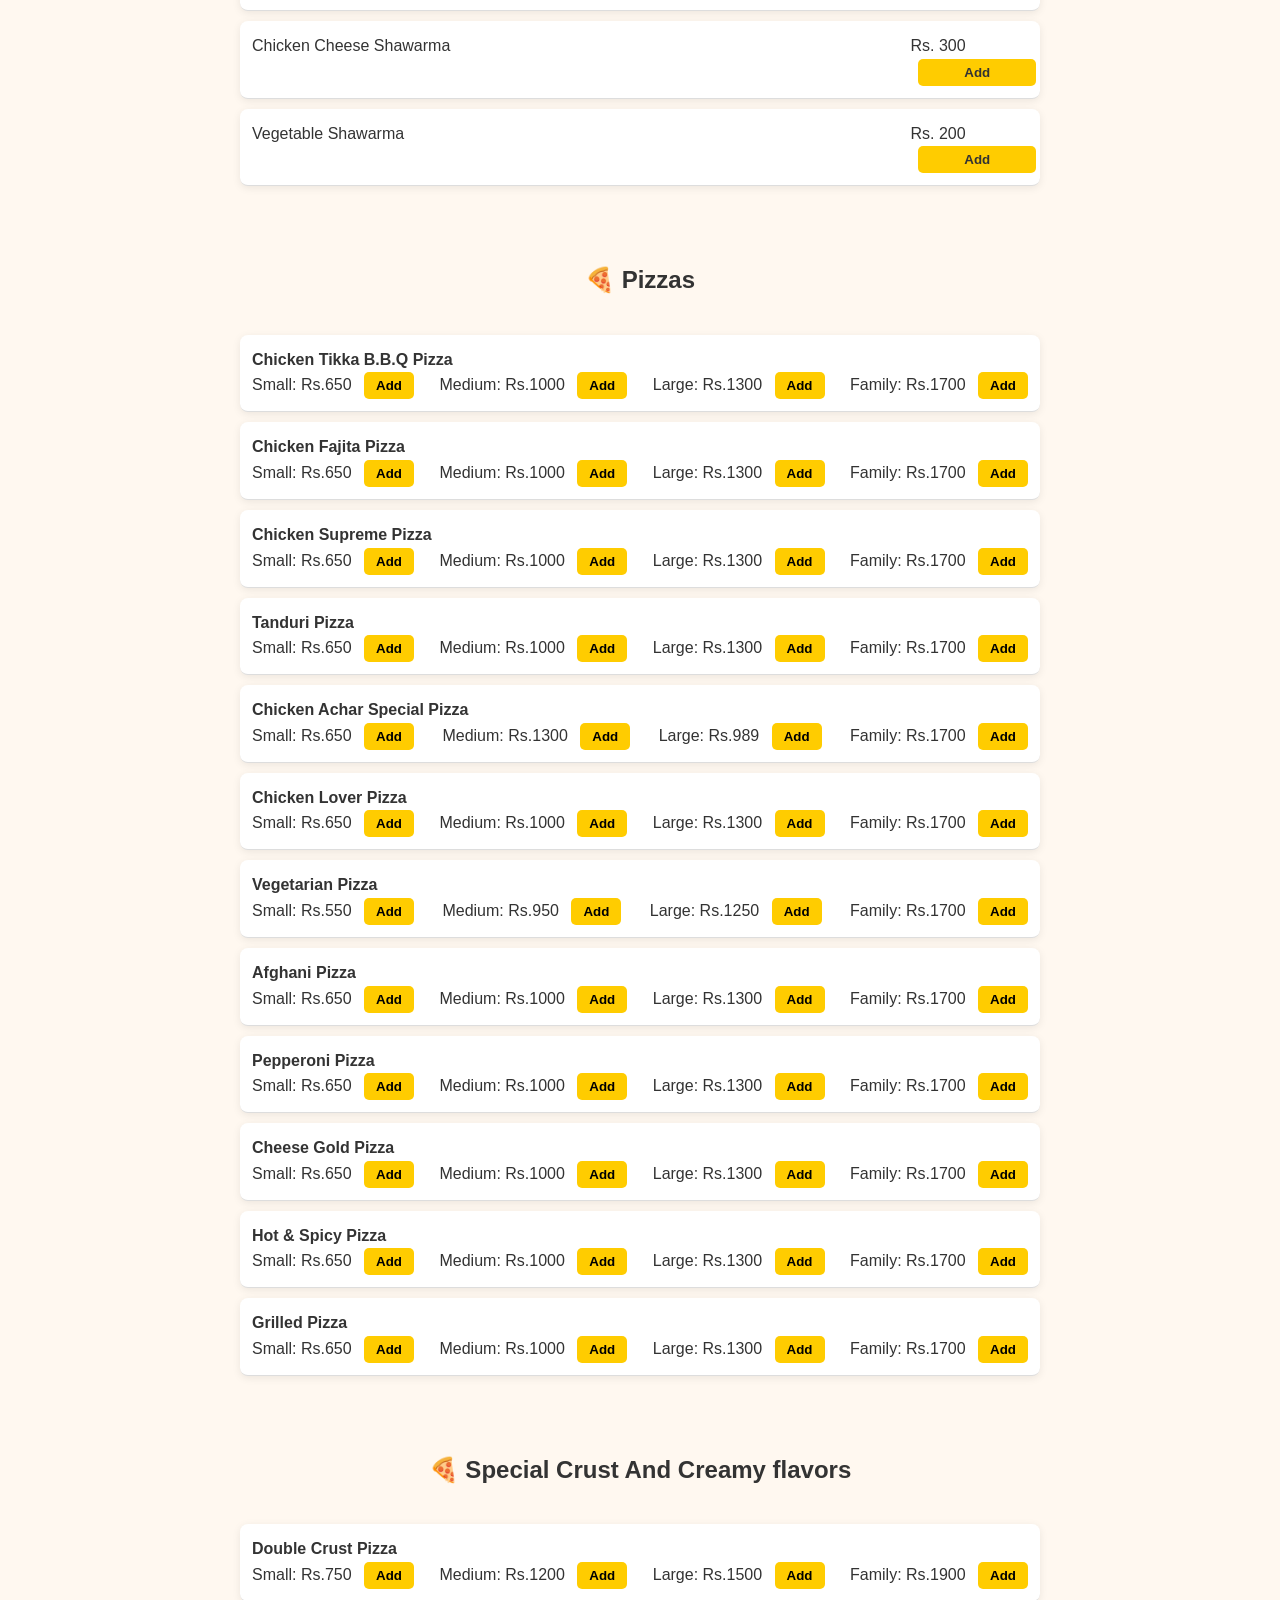
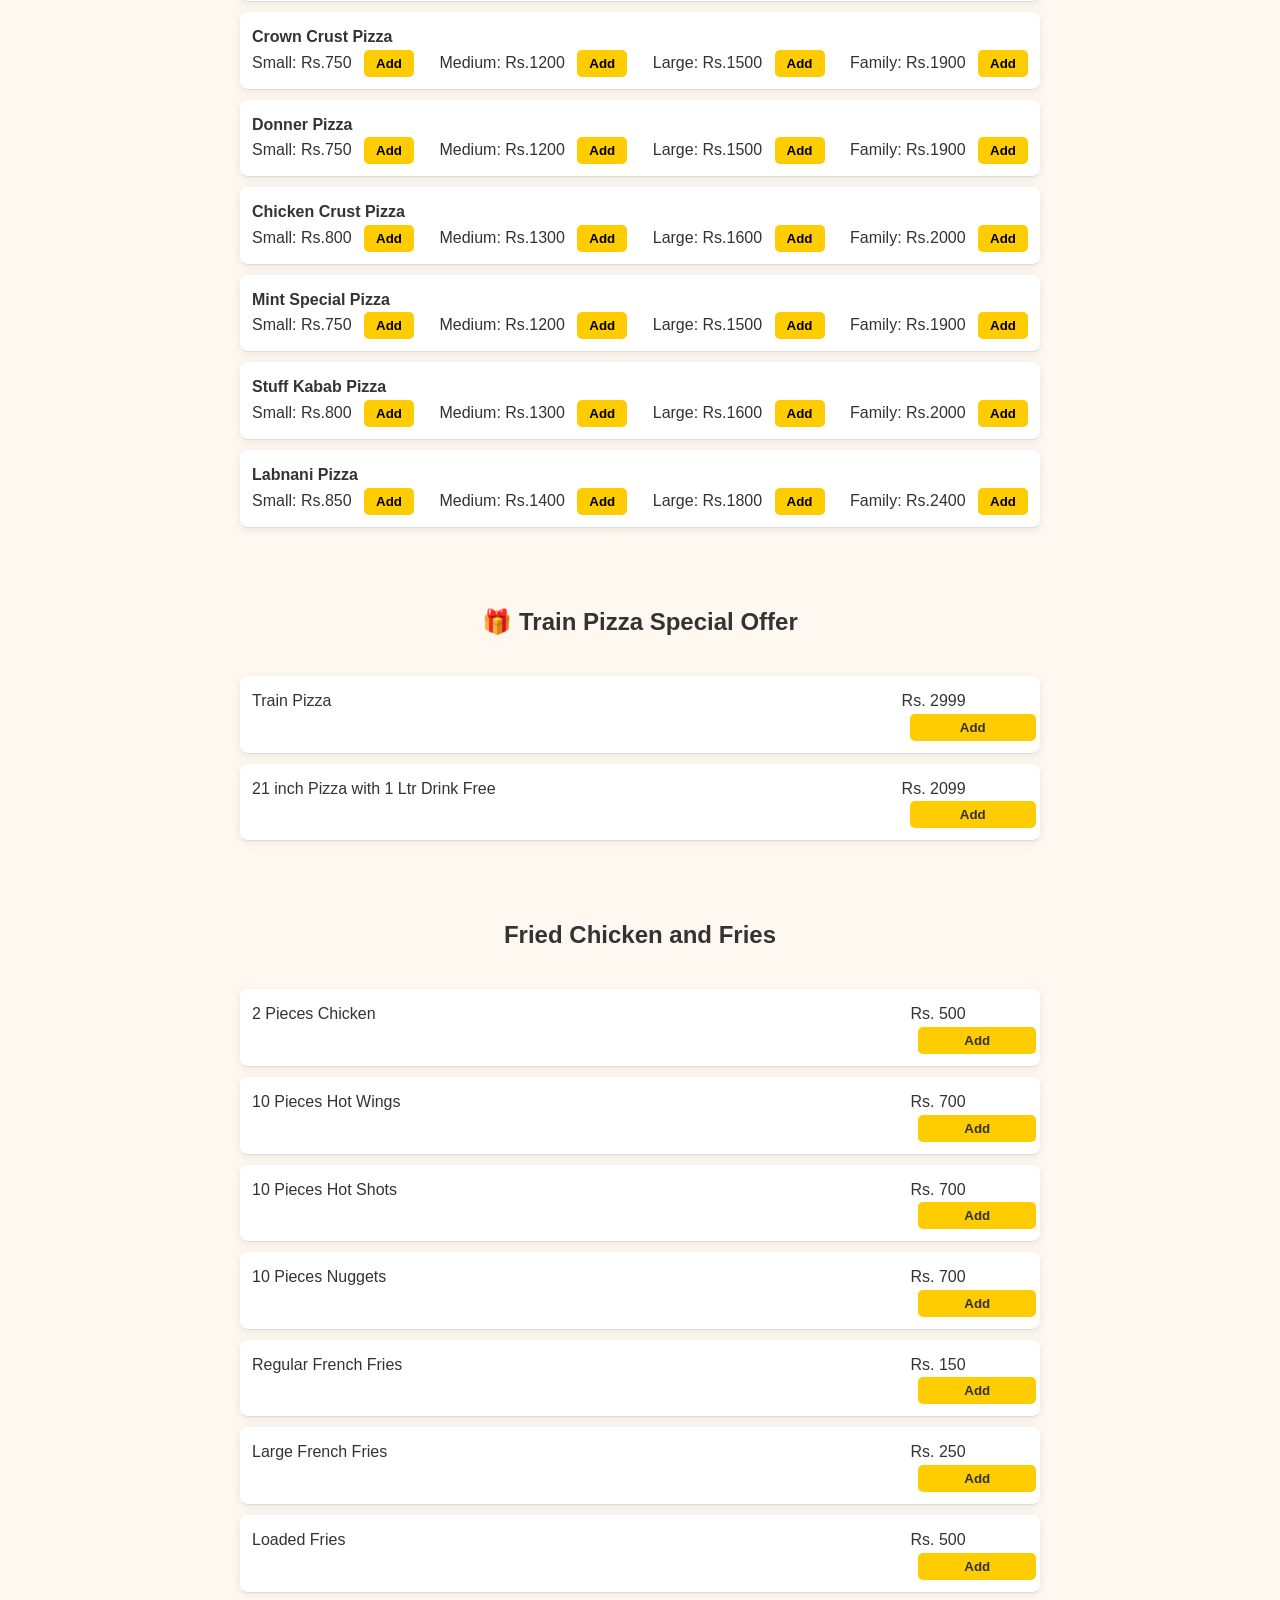
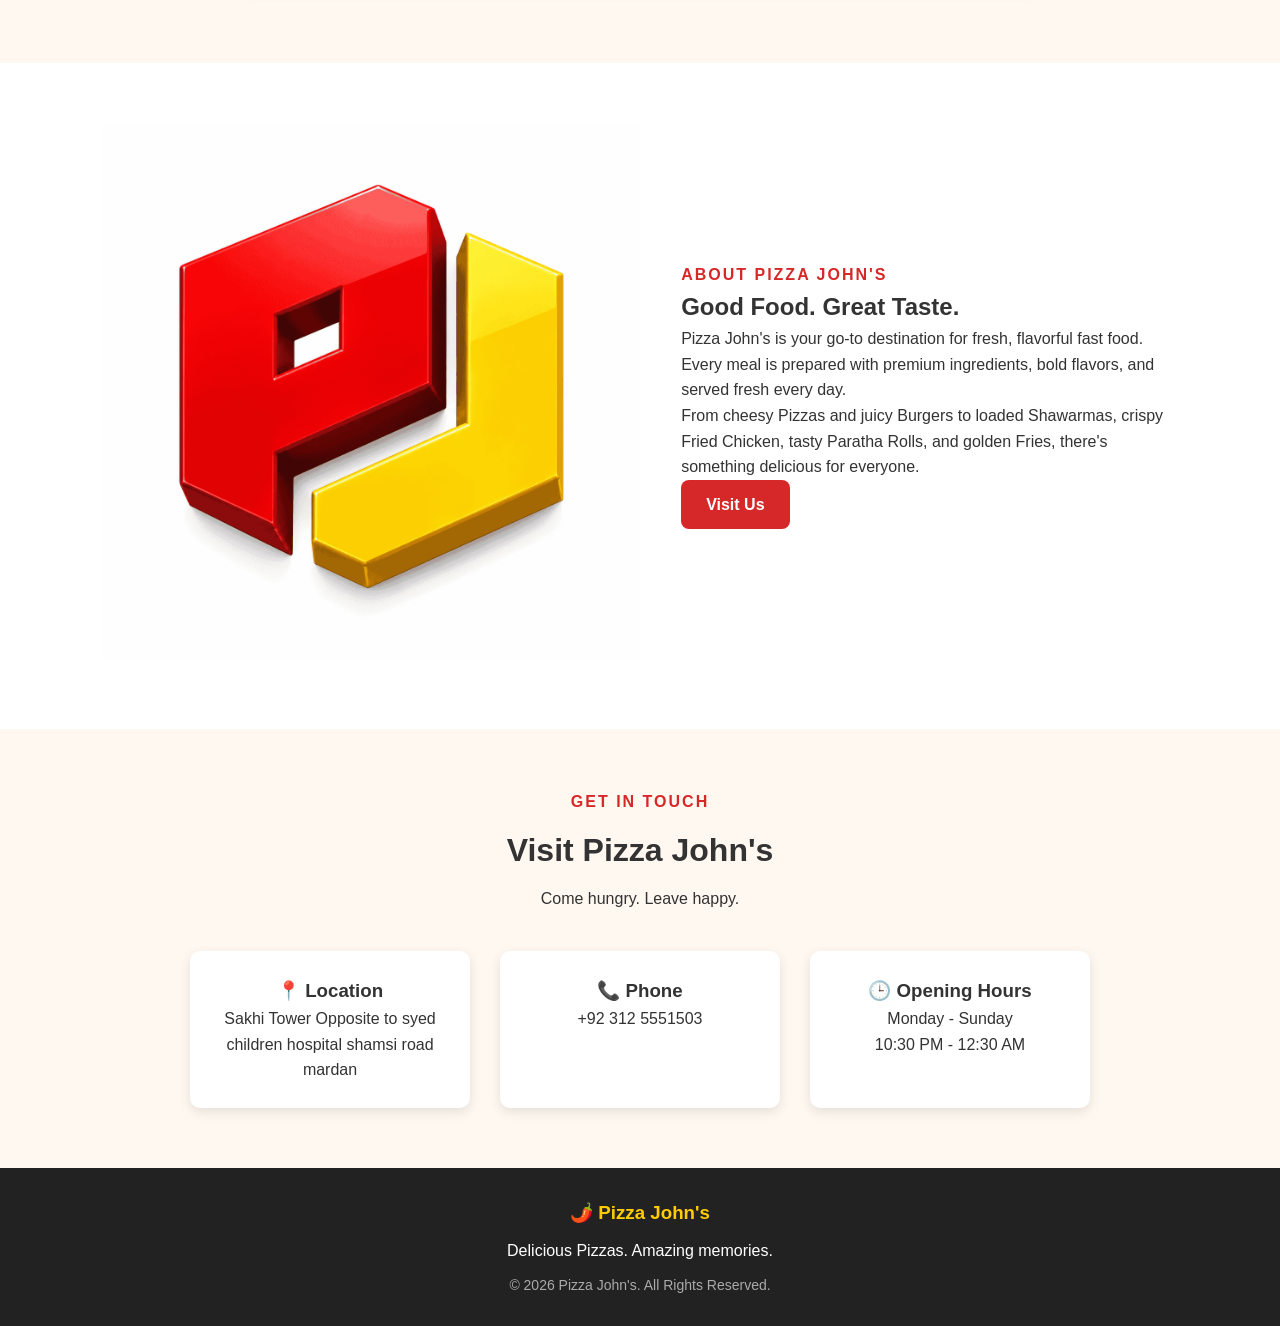
==== commit 6e428e98: "index.html" ====
--- a/index.html
+++ b/index.html
@@ -164,7 +164,7 @@
 
 <!-- Right Side Drawer -->
 <div id="sideMenu" class="side-menu">
-  <a href="#" class="closeBtn">&times;</a>
+
   <h3>Our Menu</h3>
   <a href="#deals">Deals</a>
   <a href="#superdeals">Super Deals</a>
@@ -639,7 +639,6 @@
 
 const menuBtn = document.getElementById('menuBtn');
 const sideMenu = document.getElementById('sideMenu');
-const closeBtn = document.querySelector('.closeBtn');
 const overlay = document.getElementById('overlay');
 const menuLinks = document.querySelectorAll('#sideMenu a[href^="#"]'); // NEW LINE 1
 
@@ -655,11 +654,7 @@
   overlay.style.display = "block";
 }
 
-// Menu close
-closeBtn.onclick = function(e) { // e add kiya
-  e.preventDefault(); // NEW - upar jump rokne ke liye
-  closeMenu(); // UPDATE
-}
+
 
 // Overlay click pe bhi band ho jaye
 overlay.onclick = function() {
--- a/style.css
+++ b/style.css
@@ -341,3 +341,59 @@
 }
 
 
+
+
+.side-menu {
+  height: 100%;
+  width: 0; /* shuru me band rahega */
+  position: fixed;
+  z-index: 1000;
+  top: 0;
+  right: 0; /* right side se aayega */
+  background-color: #111;
+  overflow-x: hidden;
+  transition: 0.3s;
+  padding-top: 60px;
+}
+
+.side-menu a {
+  padding: 12px 20px;
+  text-decoration: none;
+  font-size: 16px;
+  color: #fff;
+  display: block;
+  transition: 0.2s;
+}
+.side-menu a:hover {
+  background: #e63946; /* red hover */
+}
+
+.side-menu .closeBtn {
+  position: absolute;
+  top: 10px;
+  left: 15px;
+  font-size: 30px;
+  color: white;
+}
+
+.side-menu h3 {
+  color: #e63946;
+  padding: 0 20px;
+  margin-bottom: 10px;
+}
+
+/* Dark overlay */
+.overlay {
+  display: none;
+  position: fixed;
+  top: 0;
+  left: 0;
+  width: 100%;
+  height: 100%;
+  background: rgba(0,0,0,0.5);
+  z-index: 999;
+}
+
+
+
+
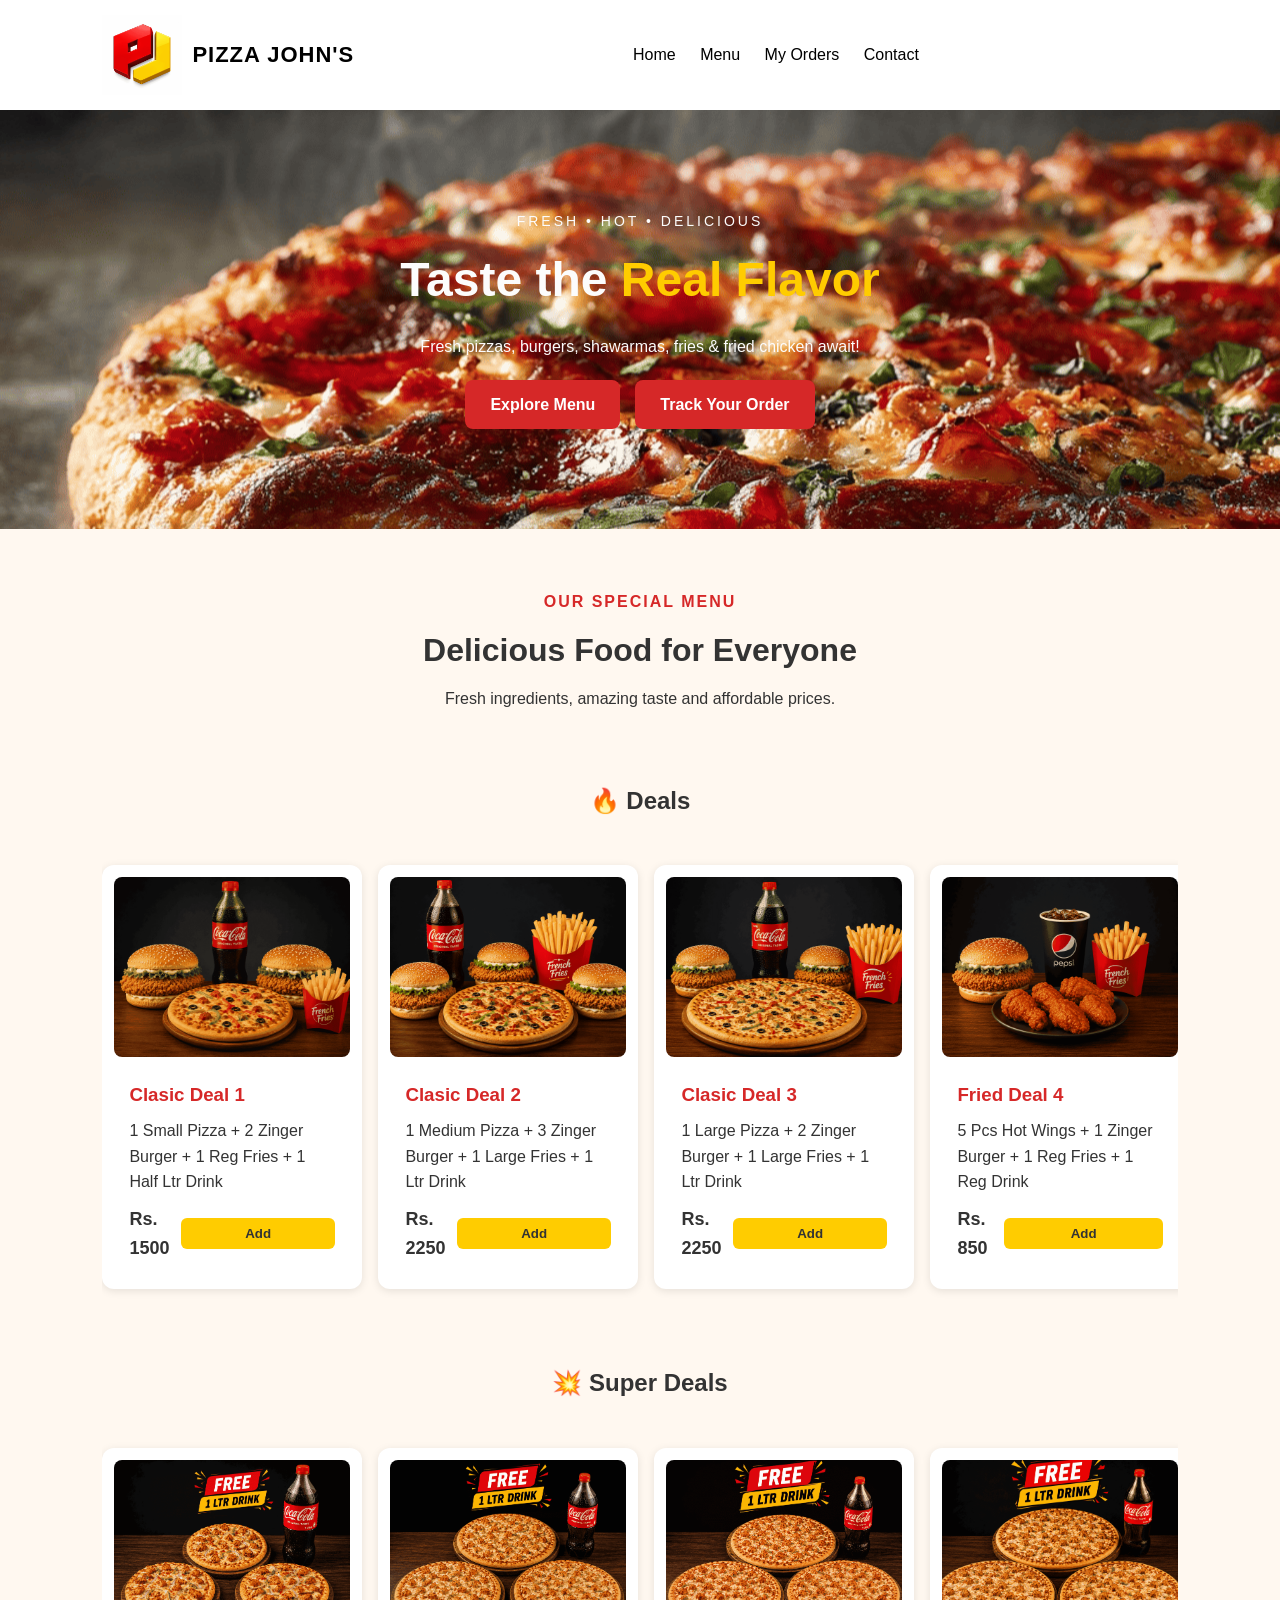
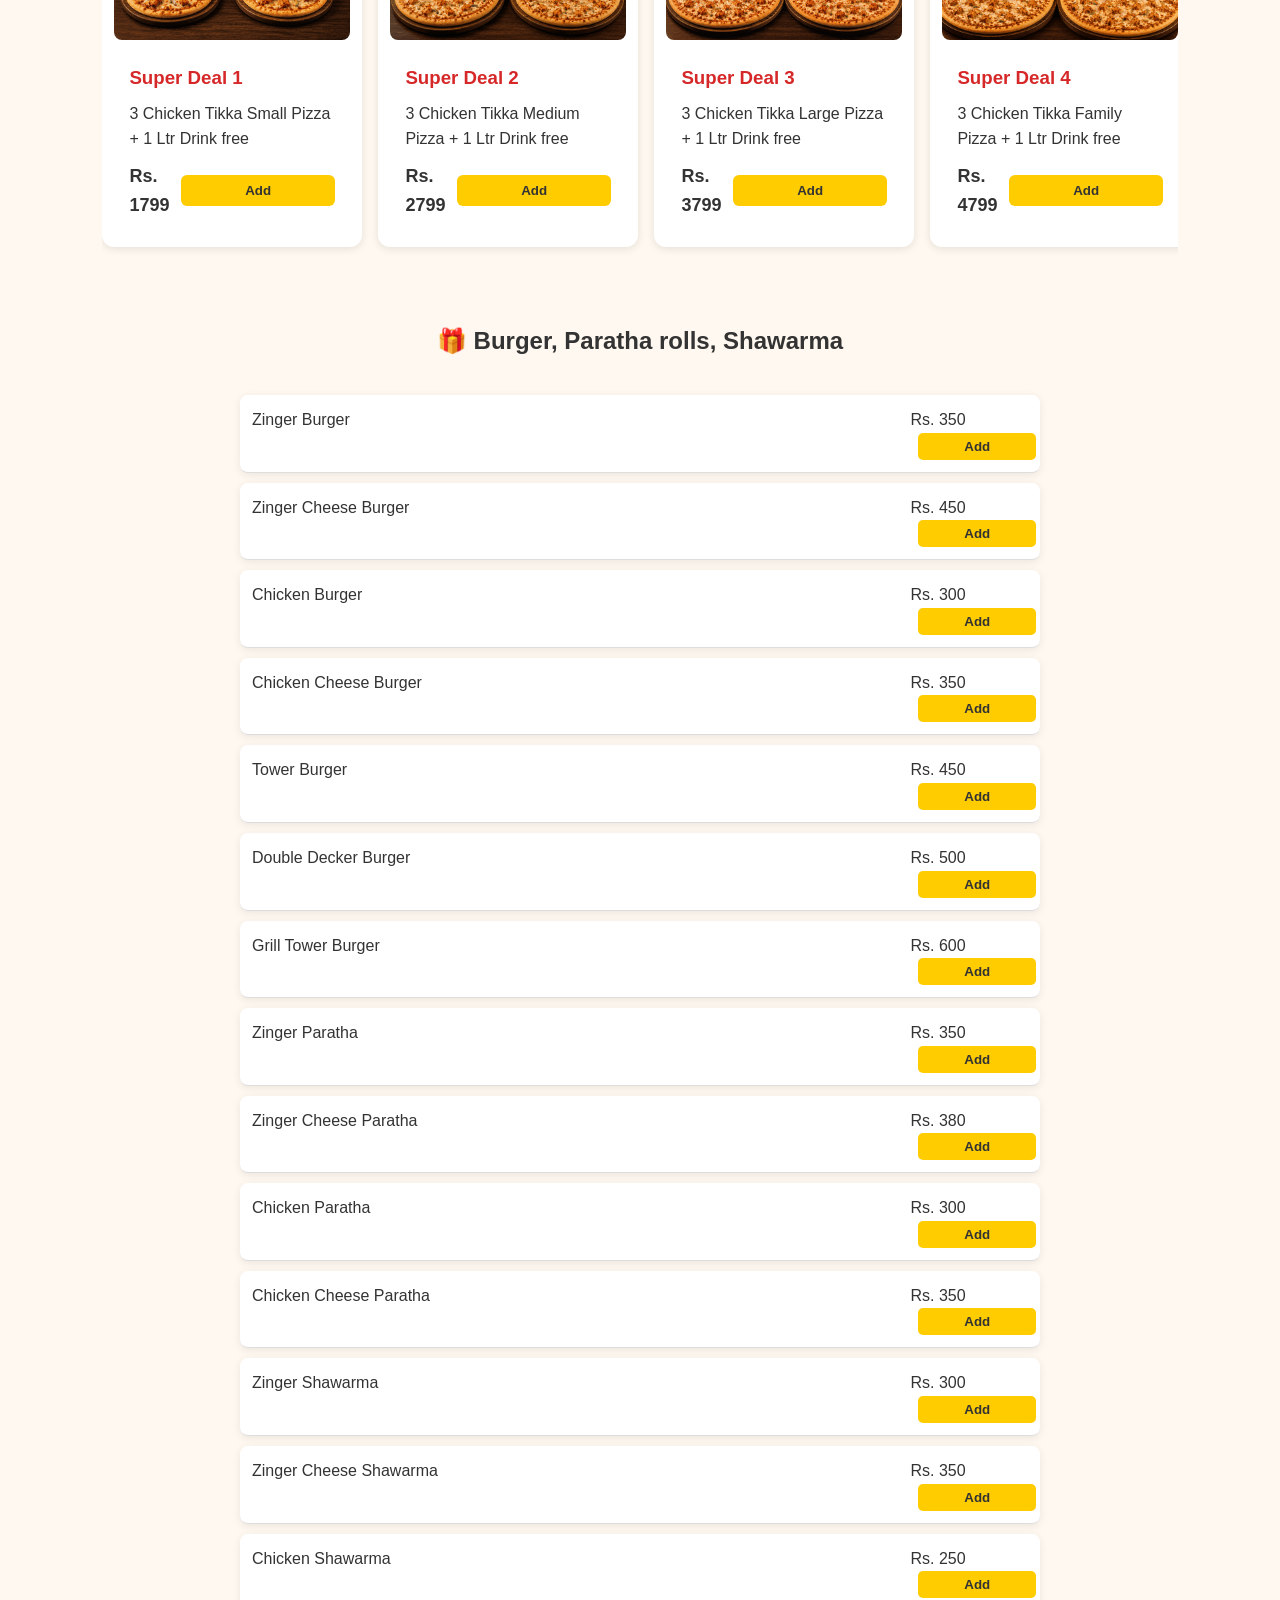
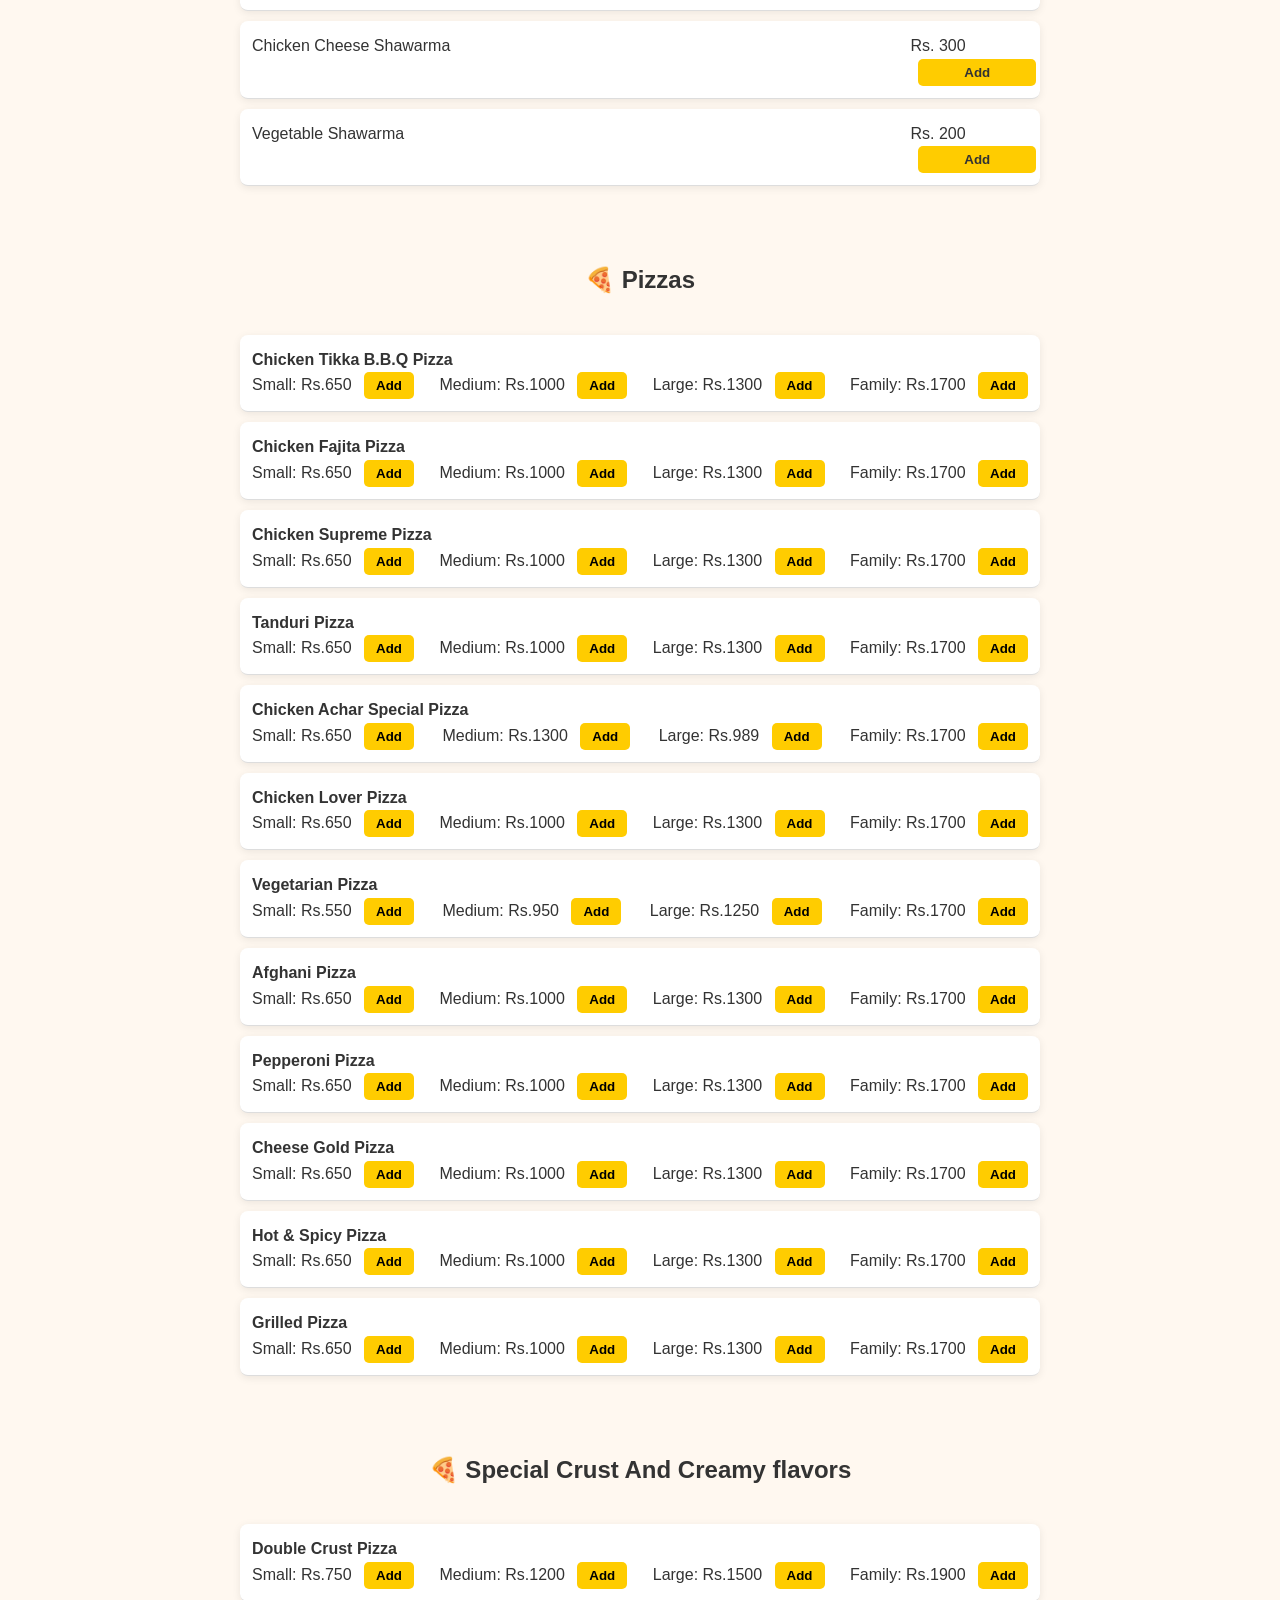
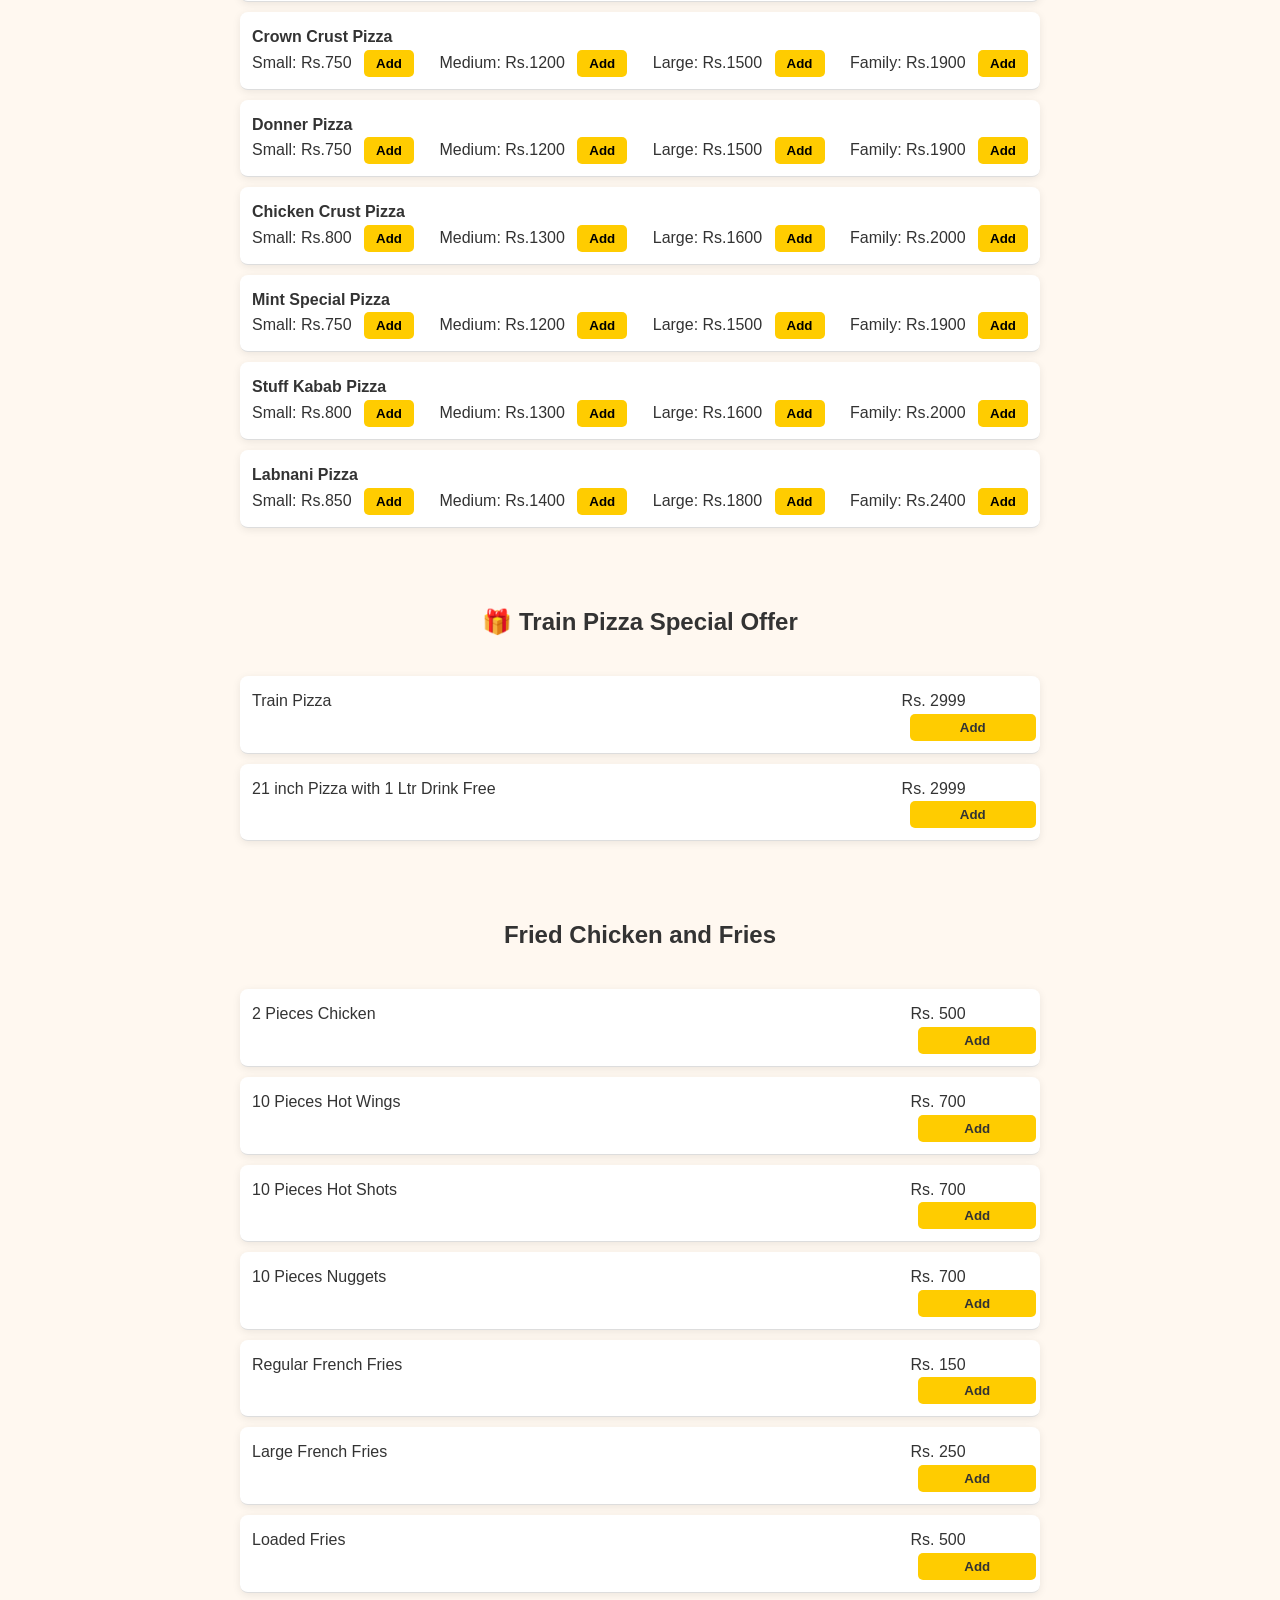
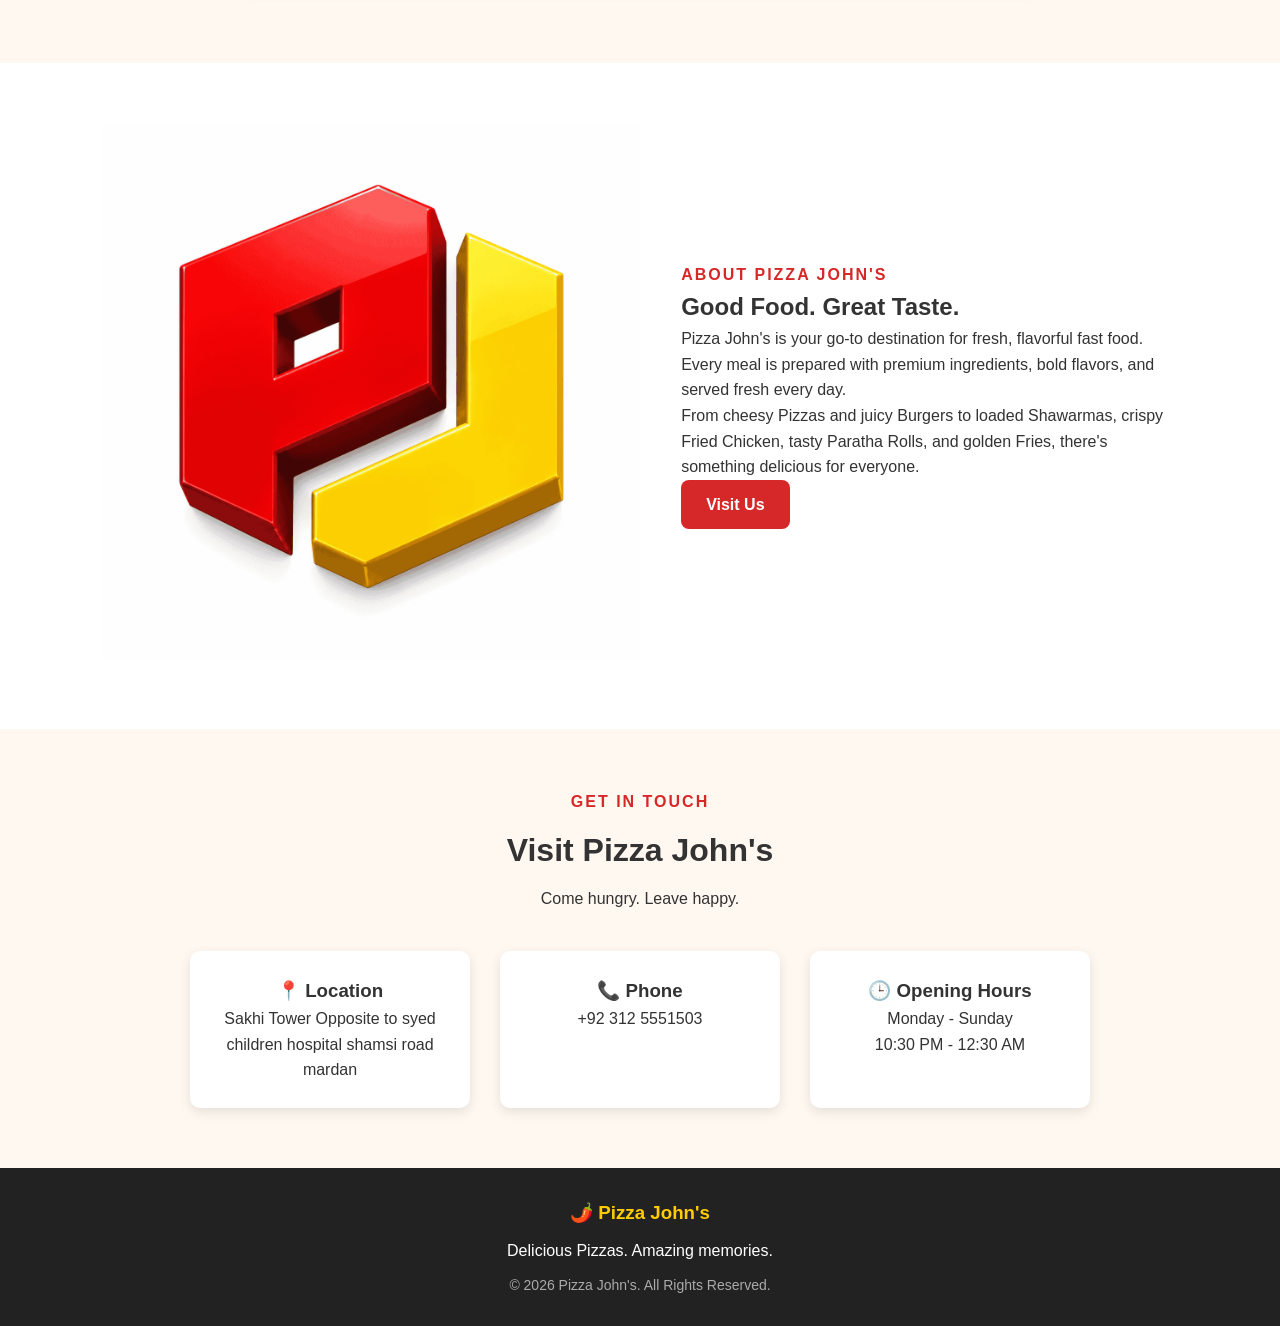
==== commit 4e6339c2: "index.html" ====
--- a/index.html
+++ b/index.html
@@ -168,11 +168,11 @@
   <h3>Our Menu</h3>
   <a href="#deals">Deals</a>
   <a href="#superdeals">Super Deals</a>
-  <a href="#bogo">Burger, Paratha, Rolls & Shawarma</a>
+  <a href="#bogo">Burgers, Paratha Rolls & Shawarma</a>
   <a href="#pizzas">Pizza</a>
   <a href="#specialpizzas">Special Crust Pizza</a>
   <a href="#train">Train Pizza Special Offer</a>
-  <a href="#fries">Chicken & Fries</a>
+  <a href="#fries">Fried Chicken & Fries</a>
 </div>
 
 <!-- Dark background when menu opens -->
@@ -543,7 +543,7 @@
 
 const train = [
   {name:"Train Pizza", price: 2999, desc:"Buy 1 Zinger Get 1 Free", img:"images/bogo1.jpg"},
-  {name:"21 inch Pizza with 1 Ltr Drink Free", price: 2099, desc:"Buy 1 Shawarma Get 1 Free", img:"images/bogo.png"},
+  {name:"21 inch Pizza with 1 Ltr Drink Free", price: 2999, desc:"Buy 1 Shawarma Get 1 Free", img:"images/bogo.png"},
 ];
 
 const fries = [
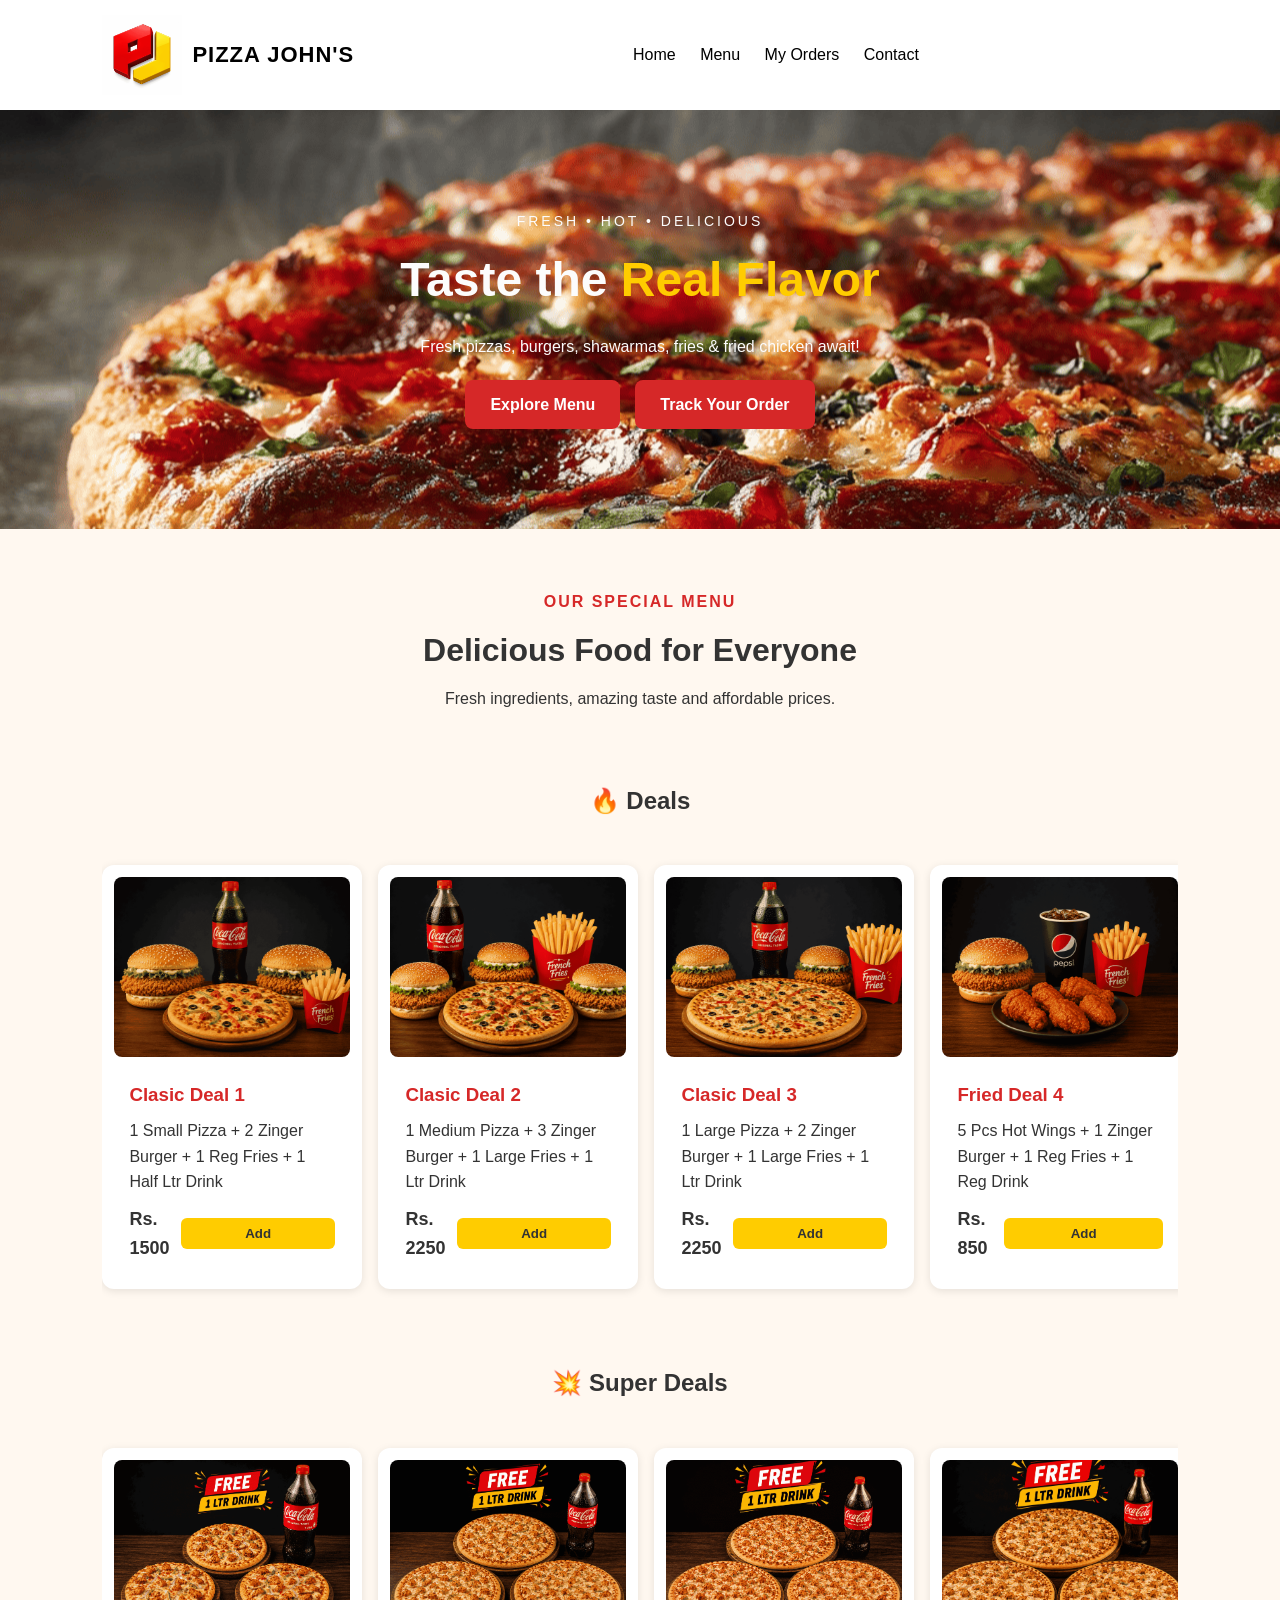
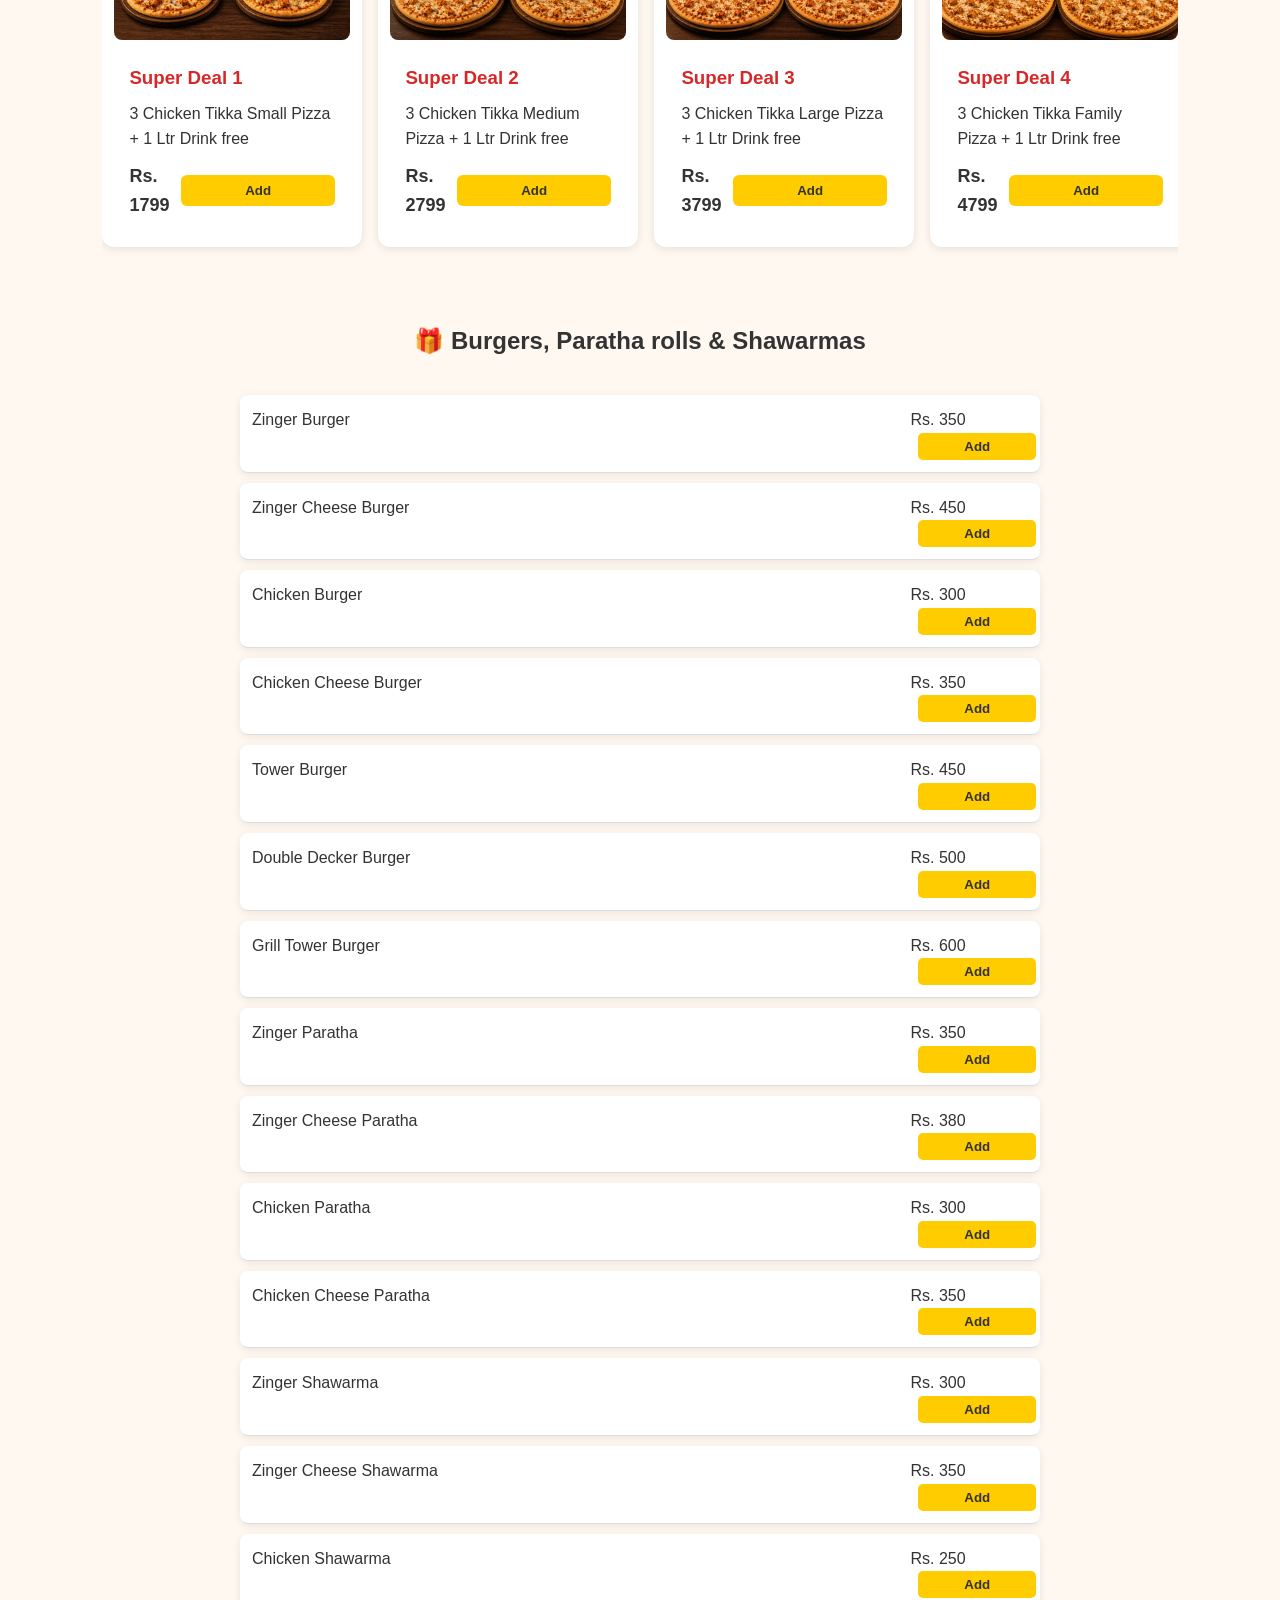
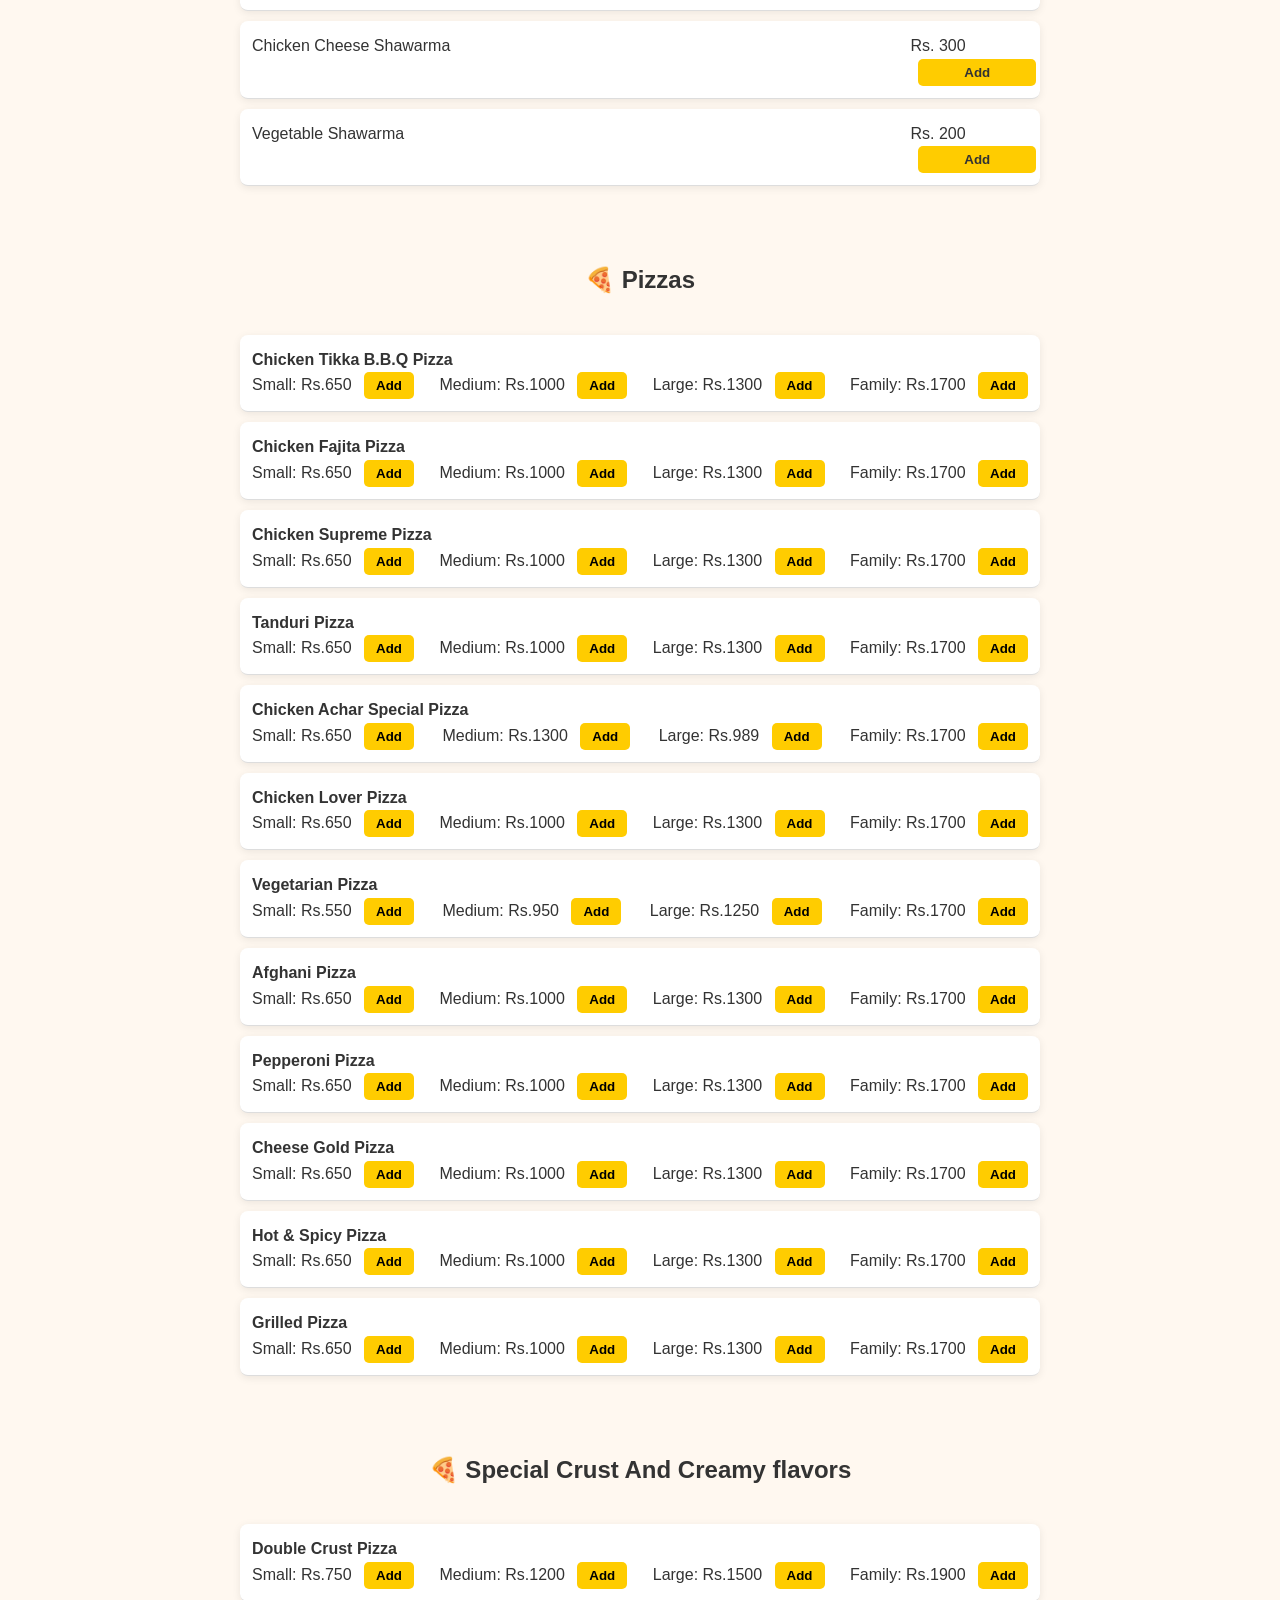
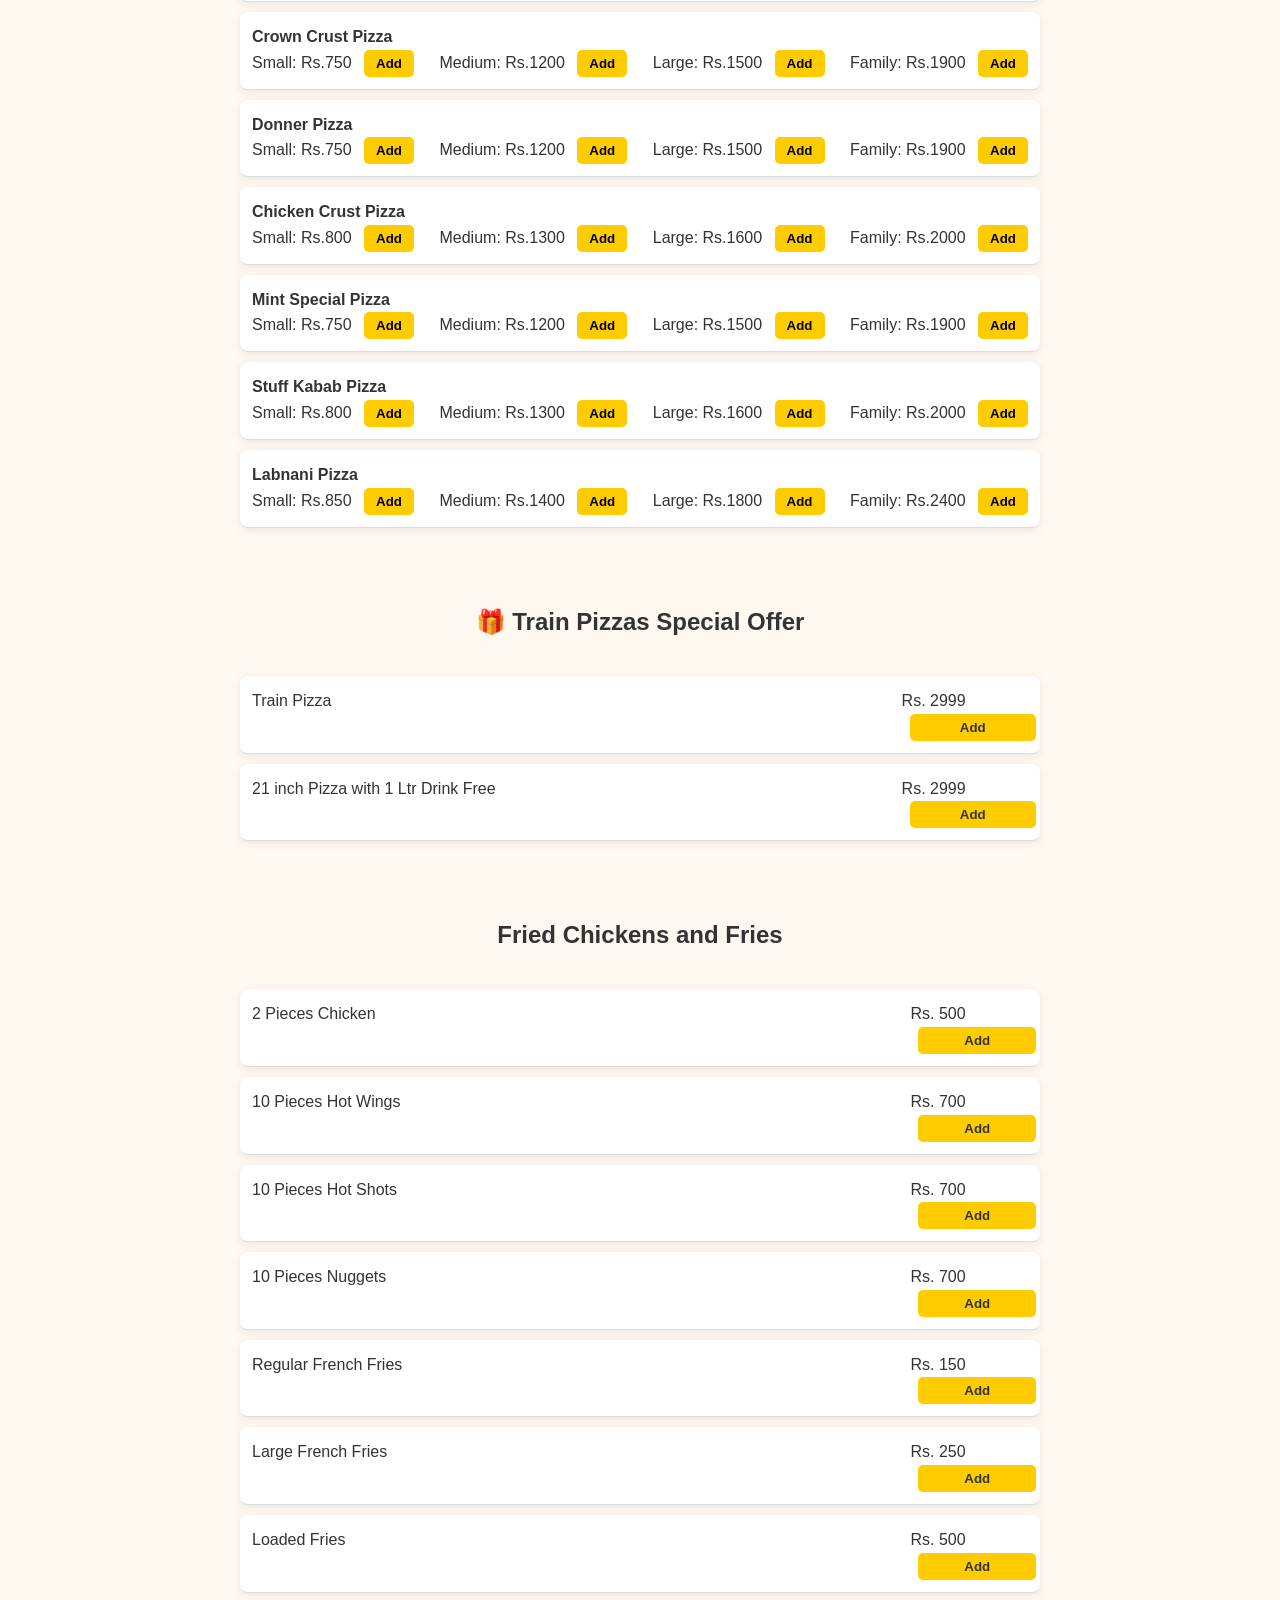
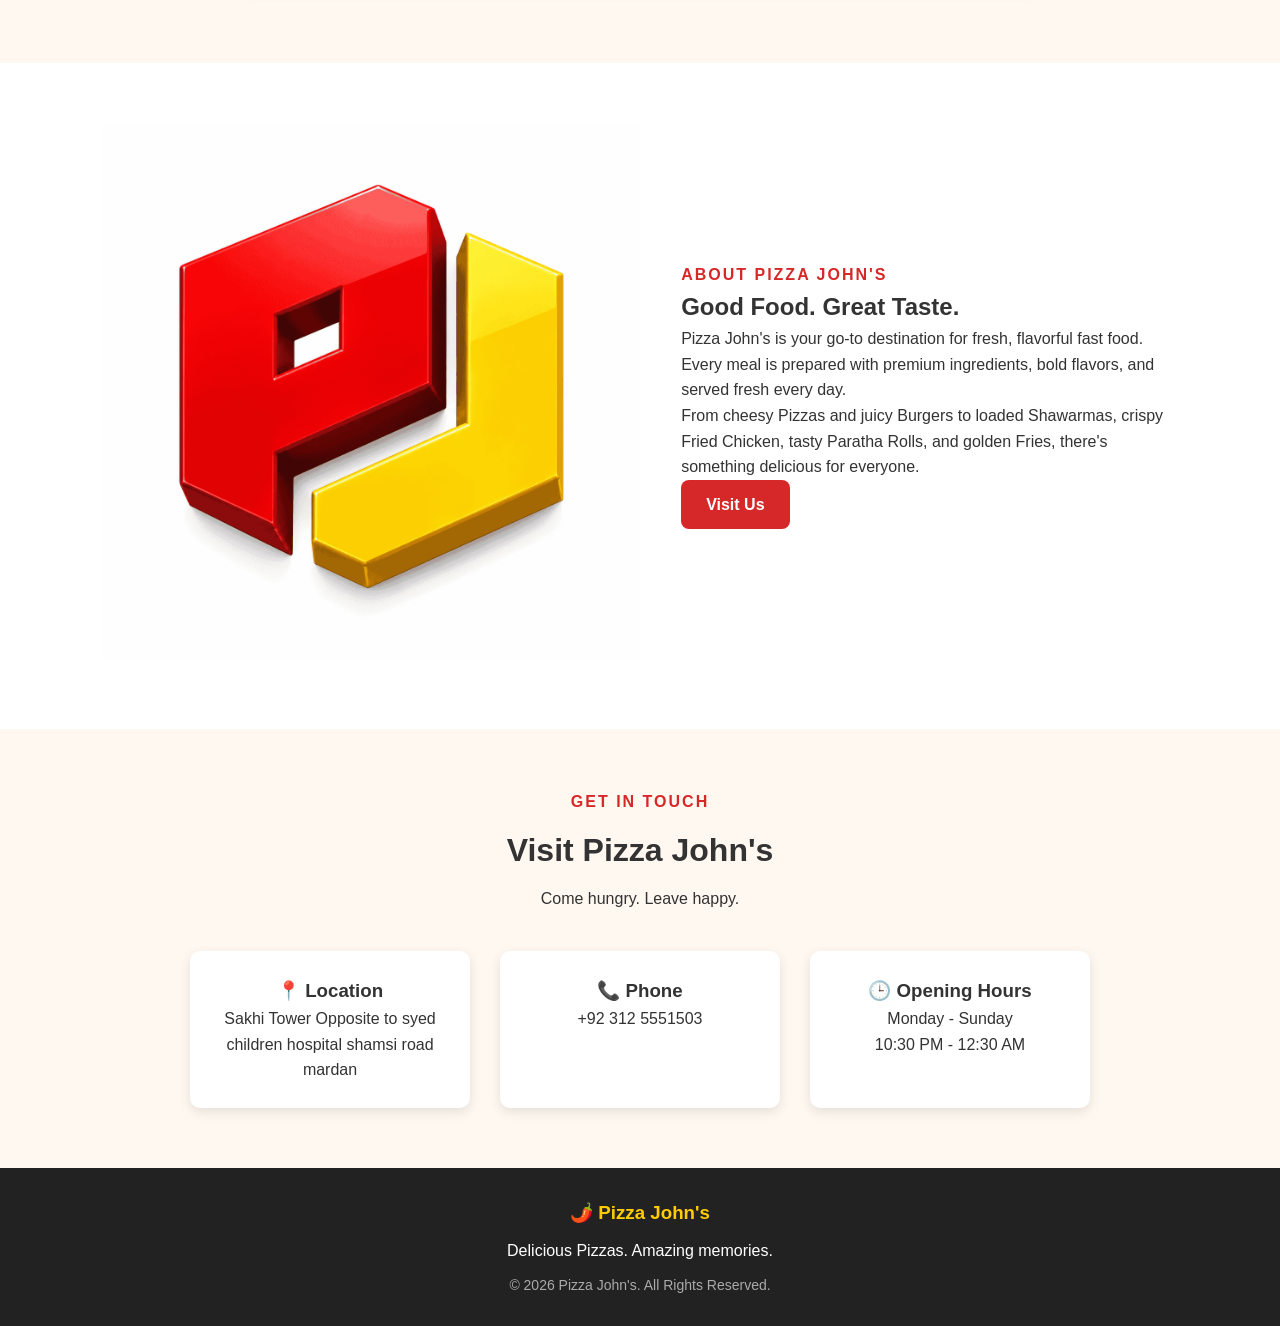
==== commit 3a022ab5: "index.html" ====
--- a/index.html
+++ b/index.html
@@ -168,11 +168,11 @@
   <h3>Our Menu</h3>
   <a href="#deals">Deals</a>
   <a href="#superdeals">Super Deals</a>
-  <a href="#bogo">Burgers, Paratha Rolls & Shawarma</a>
-  <a href="#pizzas">Pizza</a>
-  <a href="#specialpizzas">Special Crust Pizza</a>
-  <a href="#train">Train Pizza Special Offer</a>
-  <a href="#fries">Fried Chicken & Fries</a>
+  <a href="#bogo">Burgers, Paratha Rolls & Shawarmas</a>
+  <a href="#pizzas">Pizzas</a>
+  <a href="#specialpizzas">Special Crust Pizzas</a>
+  <a href="#train">Train Pizzas Special Offer</a>
+  <a href="#fries">Fried Chickens & Fries</a>
 </div>
 
 <!-- Dark background when menu opens -->
@@ -250,7 +250,7 @@
              <!-- 4. SUPER DEALS - 8 Items in Cards with Add to Cart -->
             <h2 style="width:100%; text-align:center; margin:40px 0 10px;">💥 Super Deals</h2>
 <div id="superdeals" class="food-container" style="width:100%; display:flex; flex-wrap:nowrap; gap:16px; overflow-x:auto; padding:10px 0; align-items:stretch;"></div>            <!-- 2.  -->
-            <h2 style="width:100%; text-align:center; margin:40px 0 10px;">🎁 Burger, Paratha rolls, Shawarma</h2>
+            <h2 style="width:100%; text-align:center; margin:40px 0 10px;">🎁 Burgers, Paratha rolls & Shawarmas</h2>
             <div id="bogo" style="width:100%; max-width:800px; margin:auto;">
             <!--  -->
             </div>
@@ -268,12 +268,12 @@
             </div>
 
              <!-- 2. train -->
-            <h2 style="width:100%; text-align:center; margin:40px 0 10px;">🎁 Train Pizza Special Offer</h2>
+            <h2 style="width:100%; text-align:center; margin:40px 0 10px;">🎁 Train Pizzas Special Offer</h2>
             <div id="train" style="width:100%; max-width:800px; margin:auto;">
             <!-- train -->
             </div>
              <!--fries-->
-            <h2 style="width:100%; text-align:center; margin:40px 0 10px;">Fried Chicken and Fries</h2>
+            <h2 style="width:100%; text-align:center; margin:40px 0 10px;">Fried Chickens and Fries</h2>
             <div id="fries" style="width:100%; max-width:800px; margin:auto;">
             
             </div>
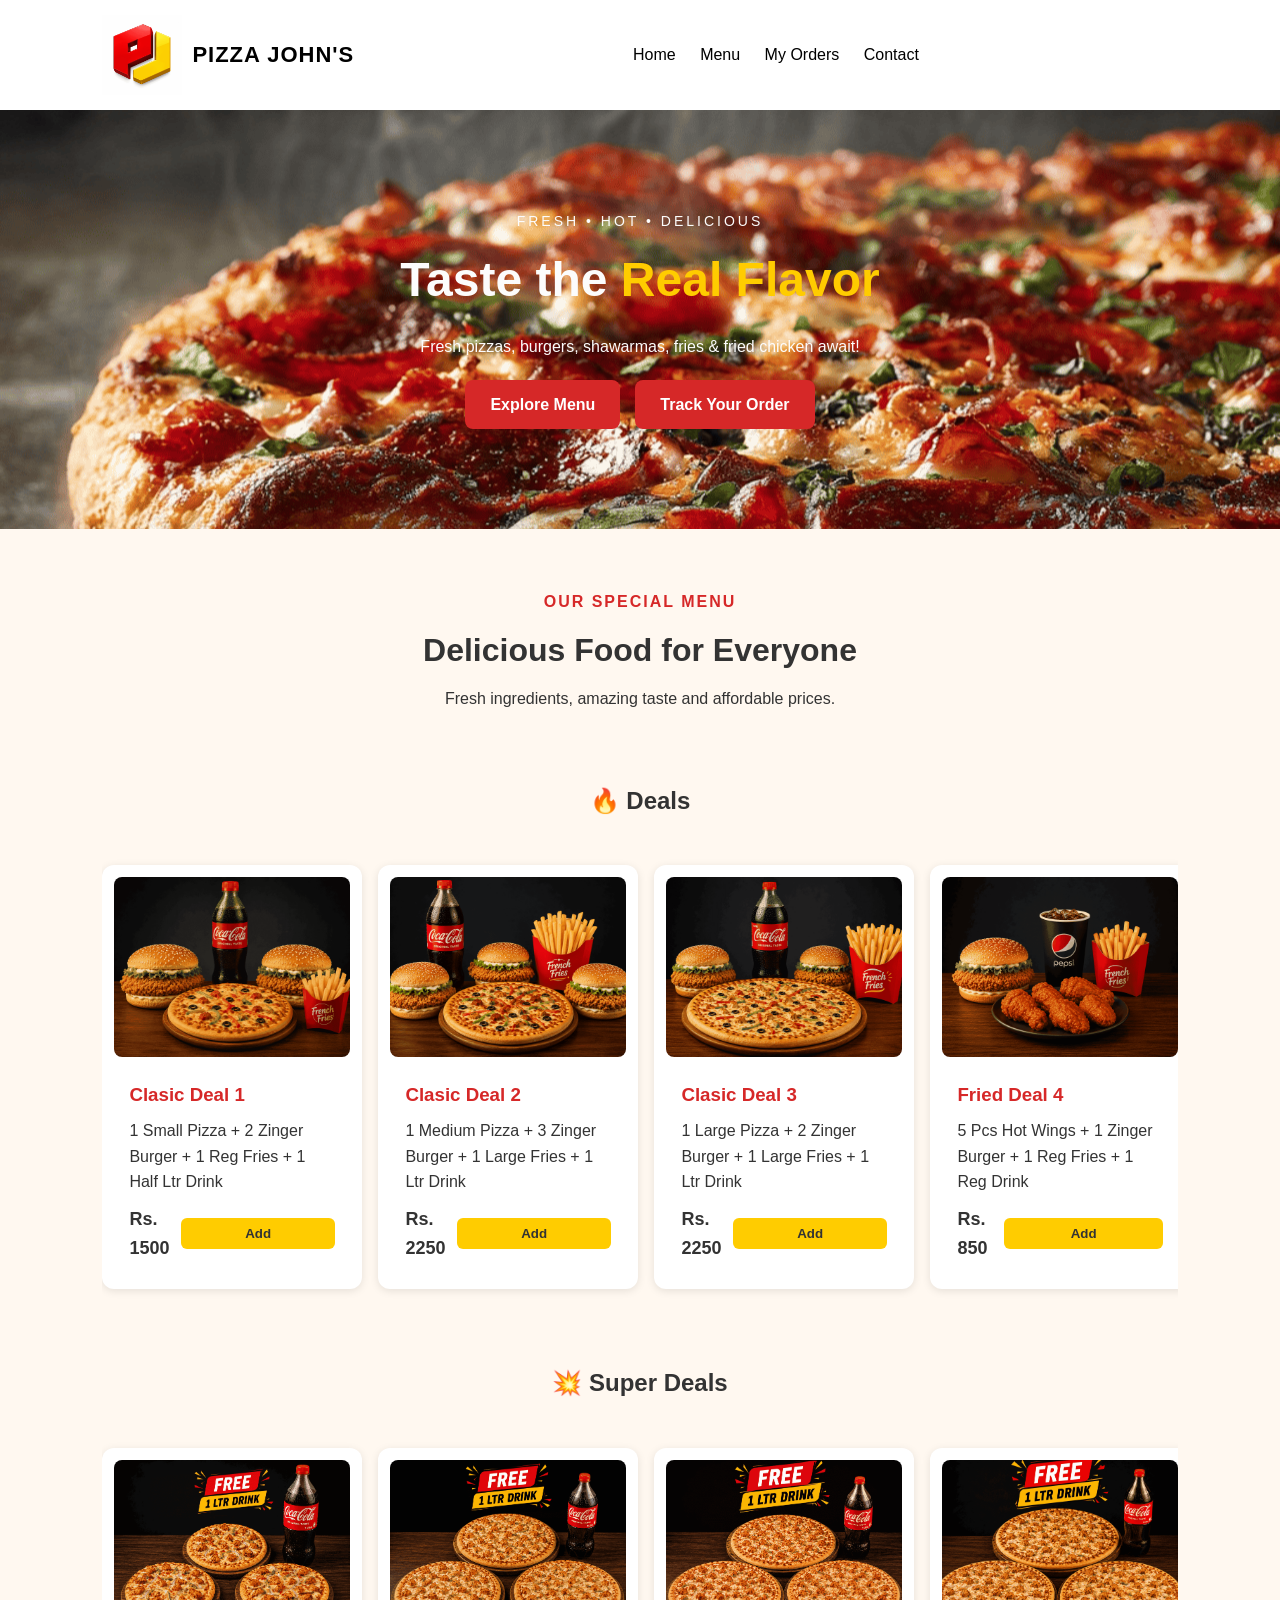
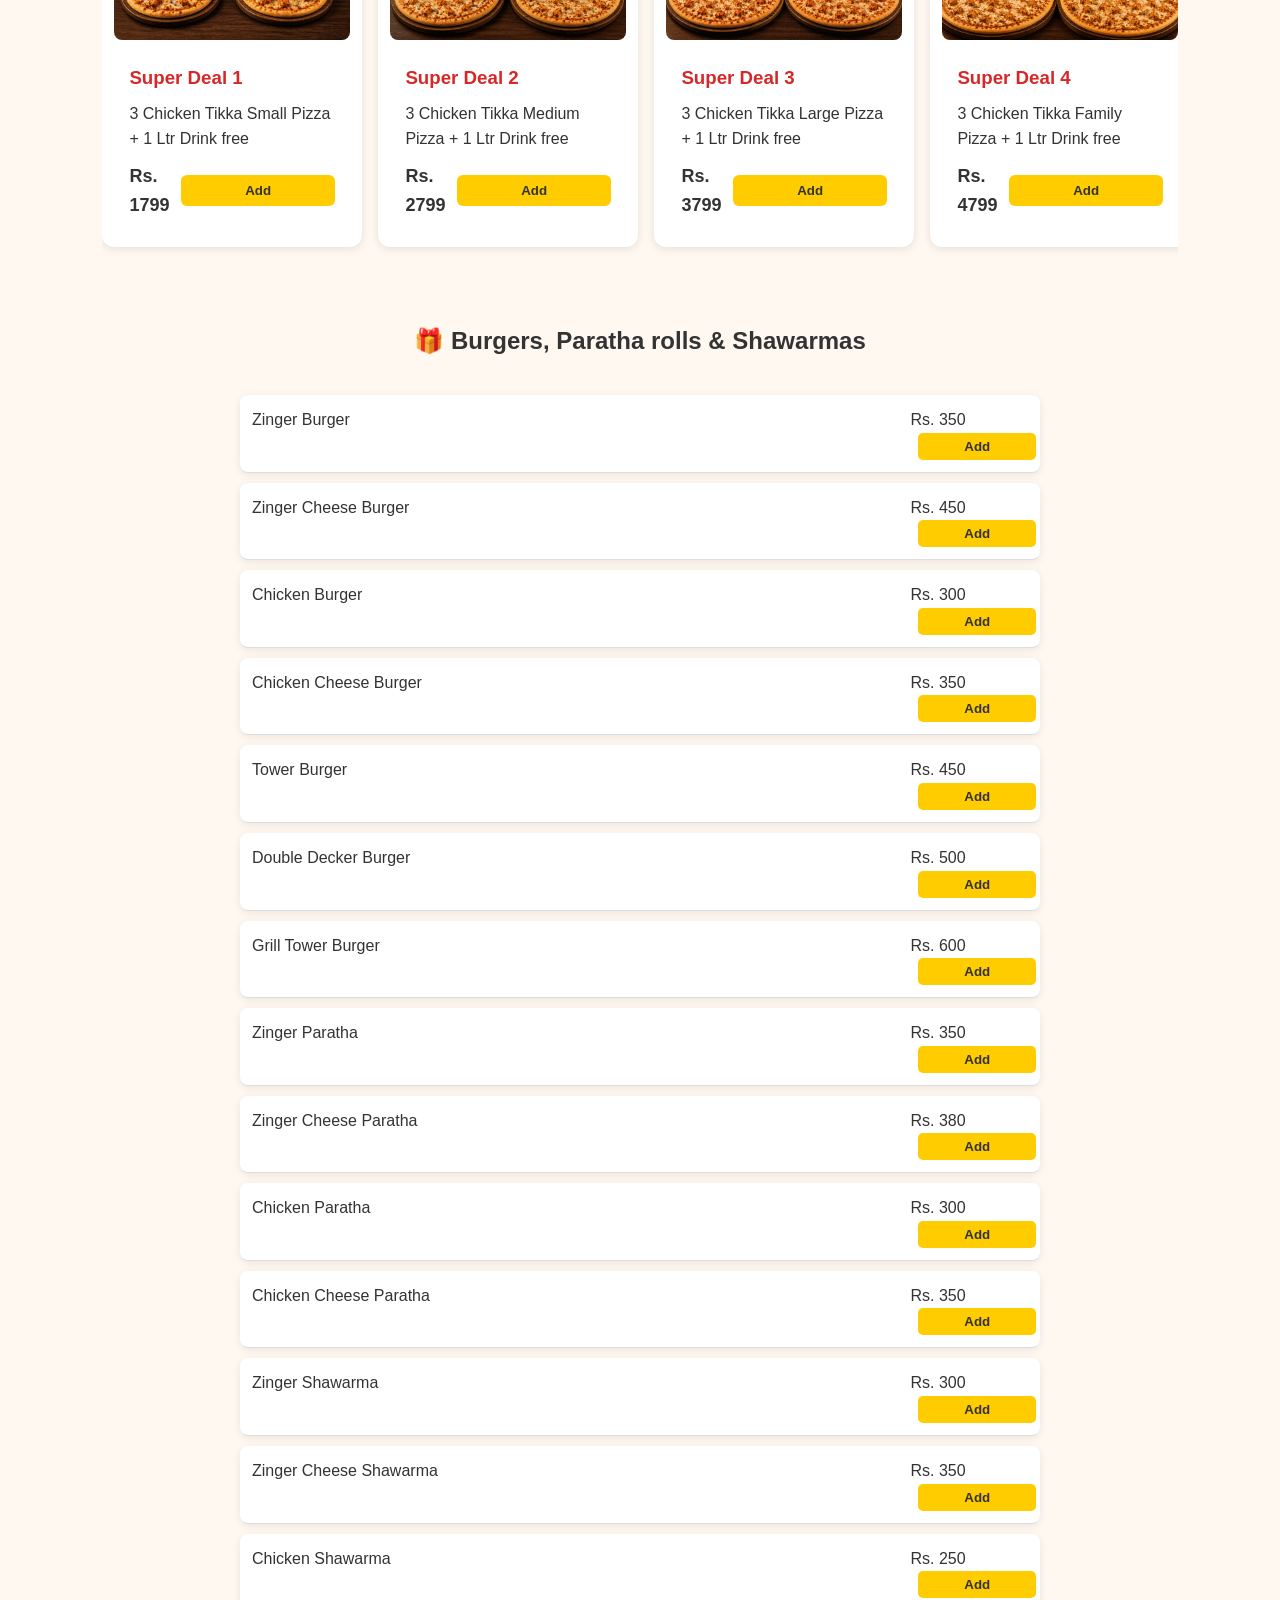
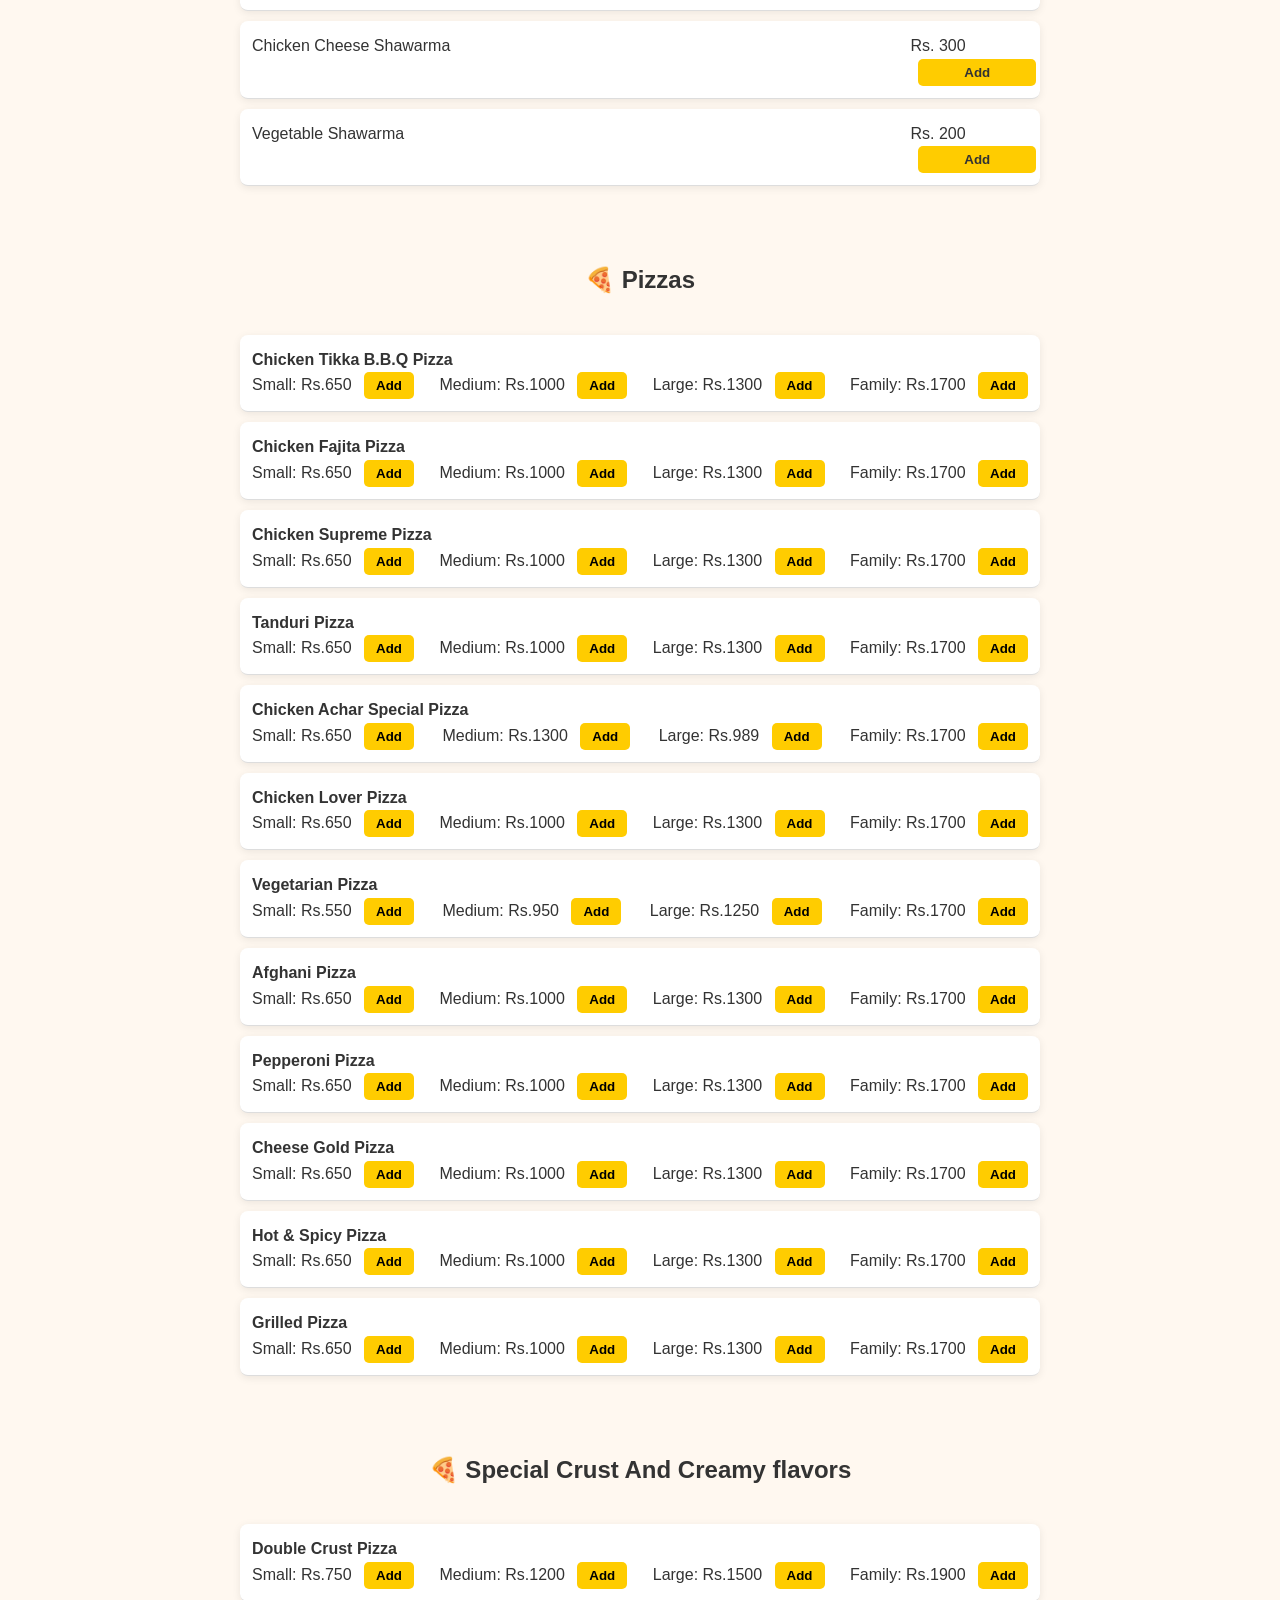
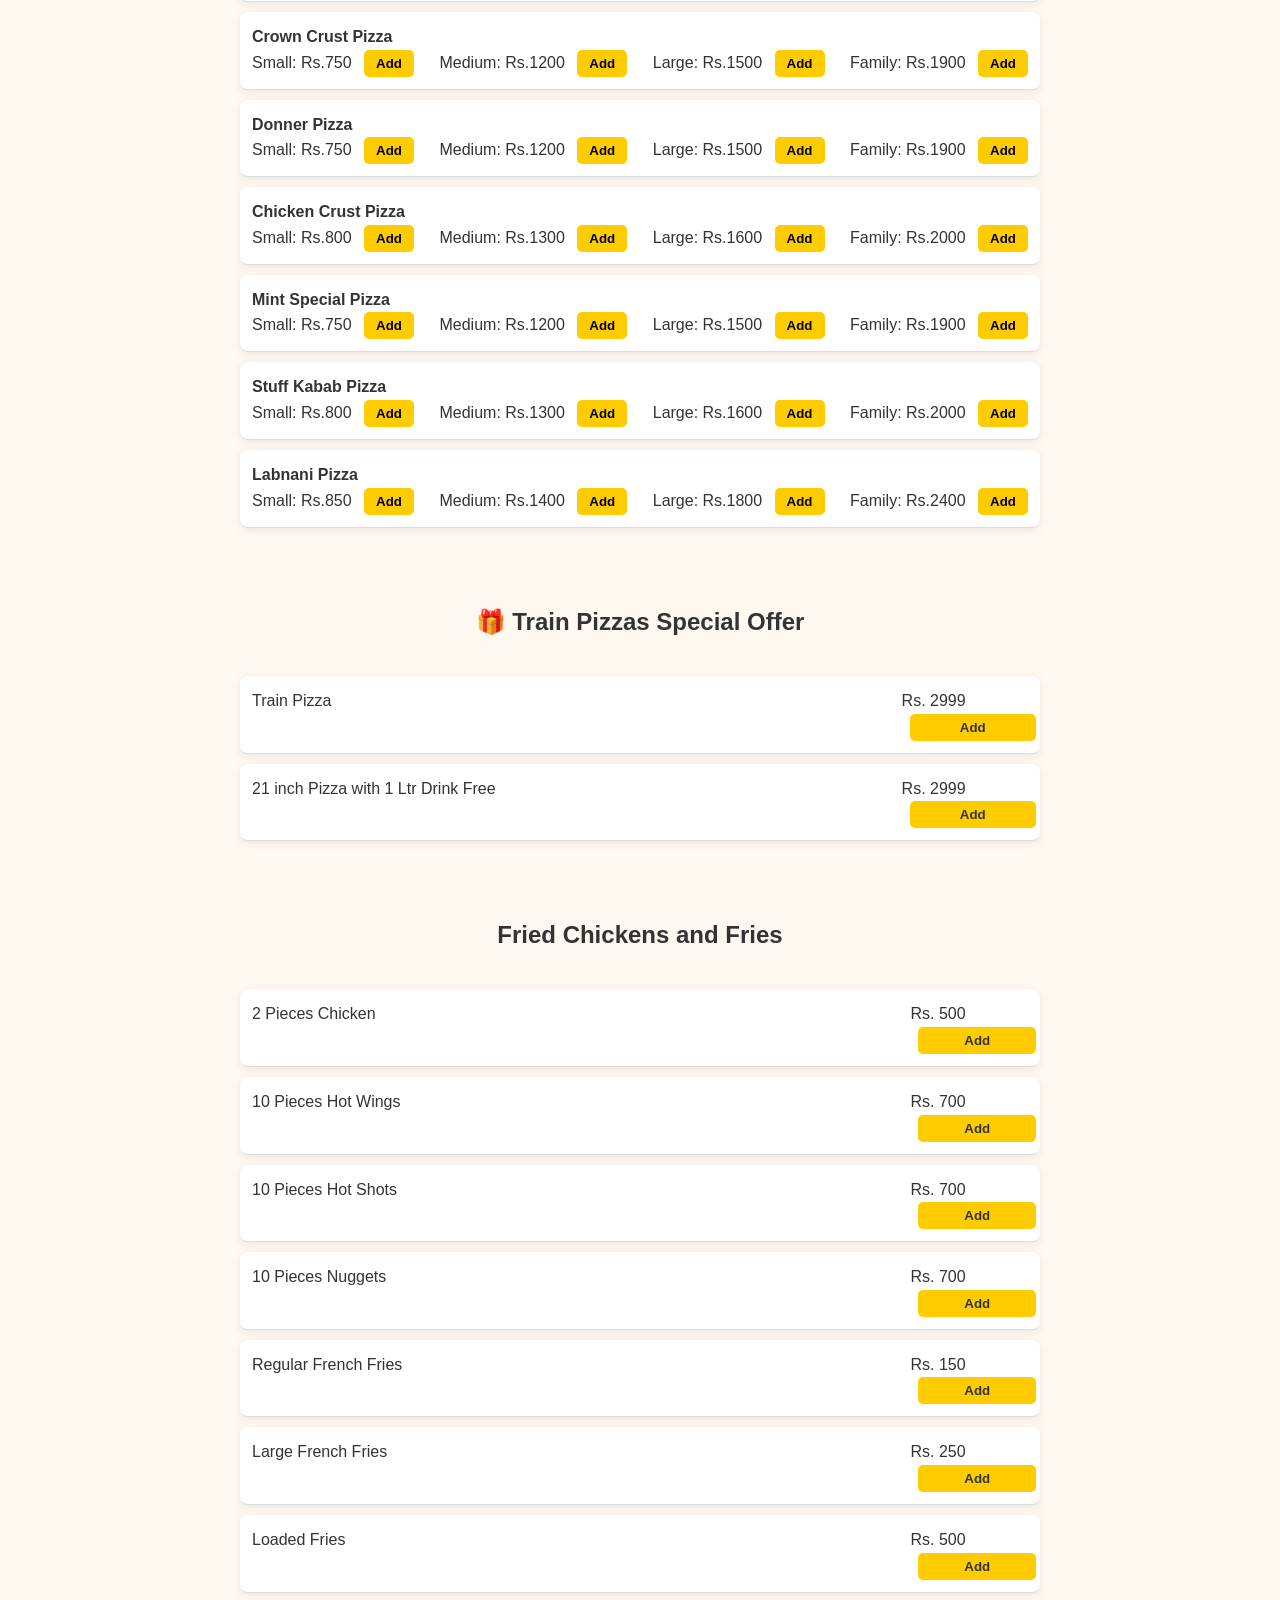
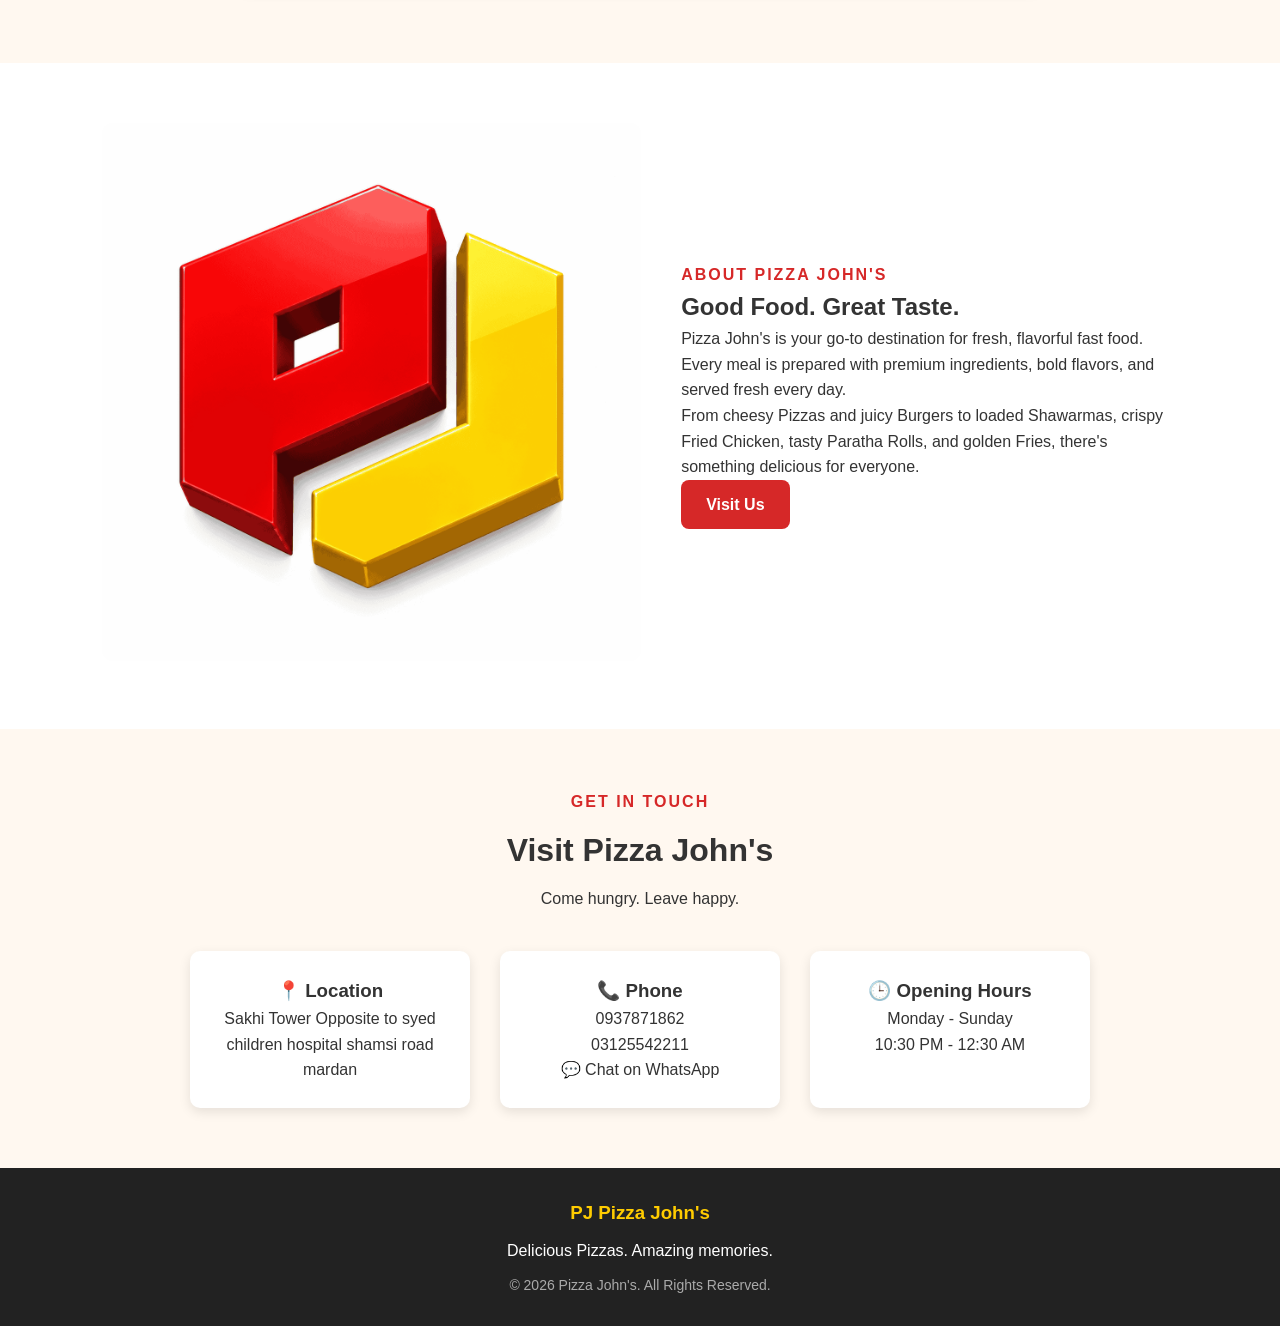
==== commit 5a2b1a06: "index.html" ====
--- a/index.html
+++ b/index.html
@@ -351,15 +351,18 @@
 
             </div>
 
-            <div class="contact-box">
-
-                <h3>📞 Phone</h3>
-
-                <p>
-                    +92 312 5551503
-                </p>
-
-            </div>
+          <div class="contact-box">
+    <h3>📞 Phone</h3>
+
+    <p>0937871862</p>
+    <p>03125542211</p>
+
+    <a href="https://wa.me/923125542211" 
+       target="_blank" 
+       class="whatsapp-btn">
+        💬 Chat on WhatsApp
+    </a>
+</div>
 
             <div class="contact-box">
 
@@ -380,7 +383,8 @@
     <footer>
 
         <h3>
-            🌶️ Pizza John's
+                    <span class="pj-text"><span class="pj-p">P</span><span class="pj-j">J</span></span> Pizza John's
+
         </h3>
 
         <p>
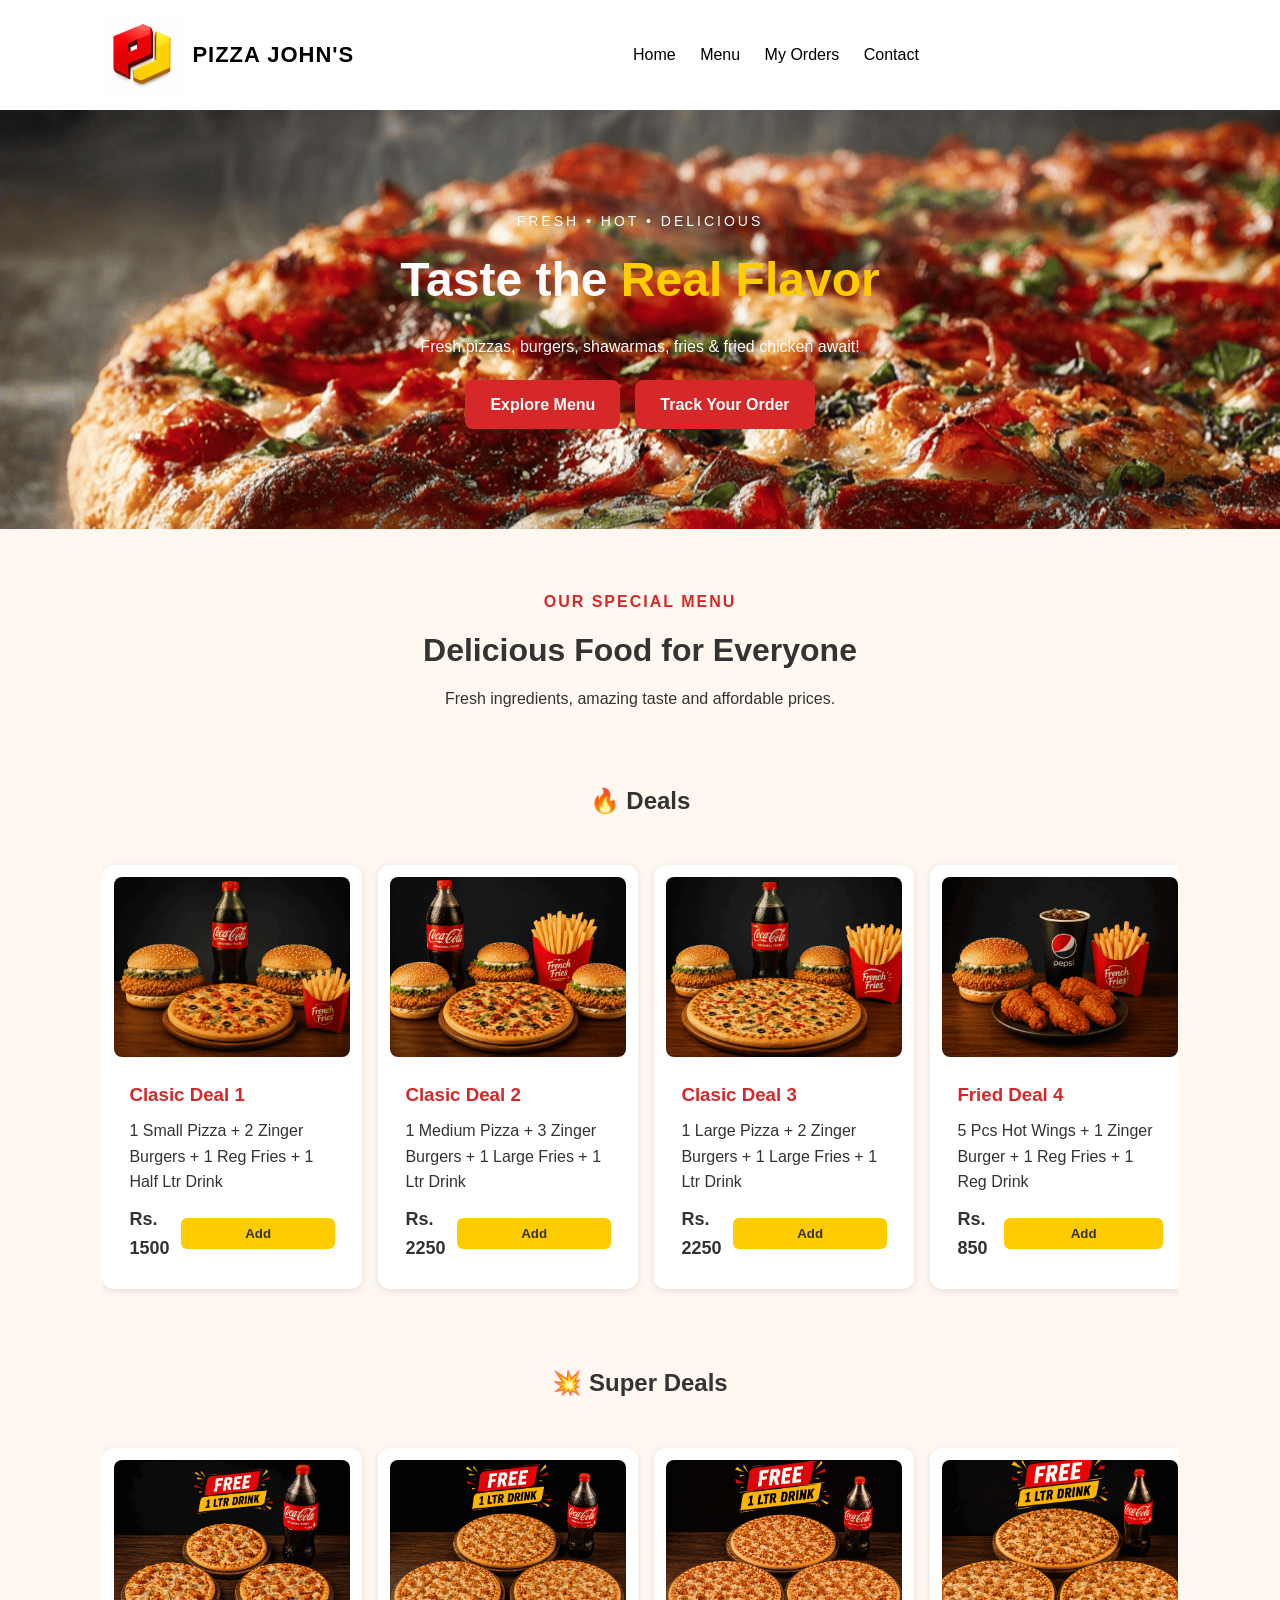
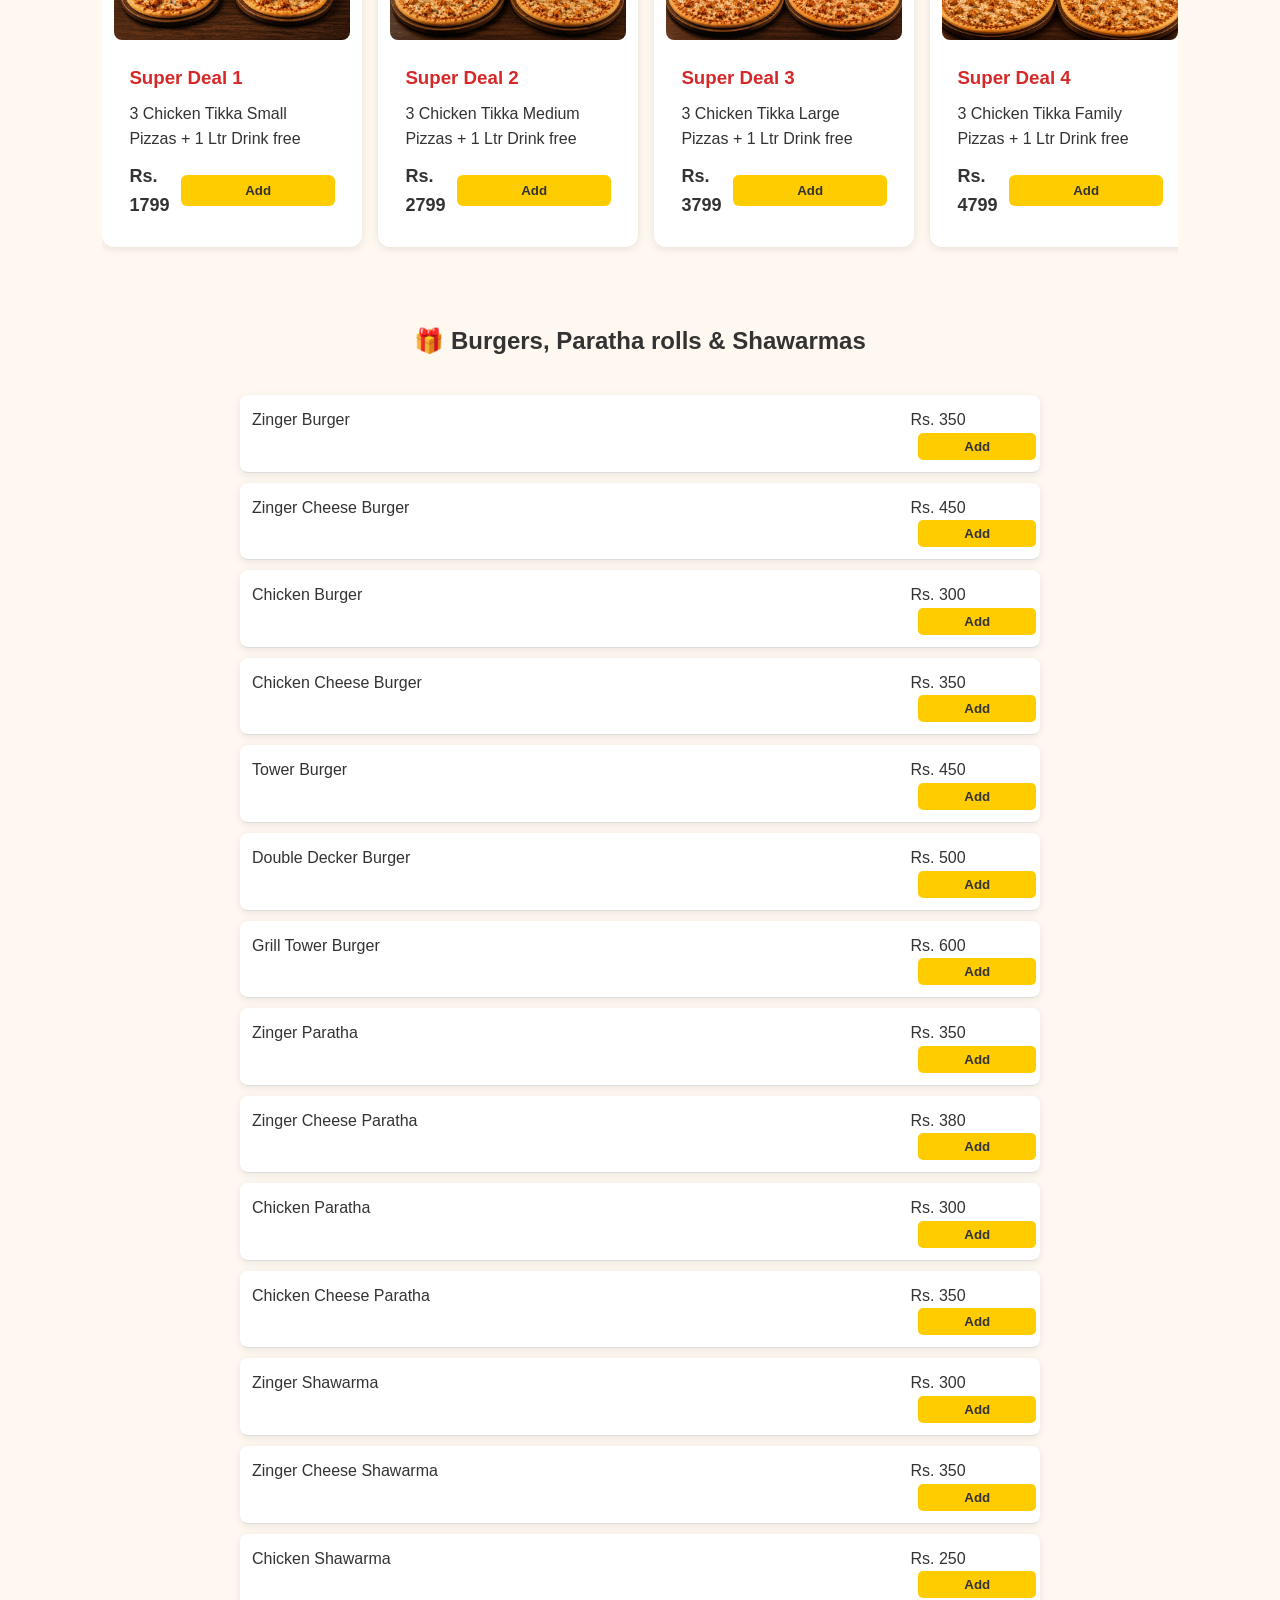
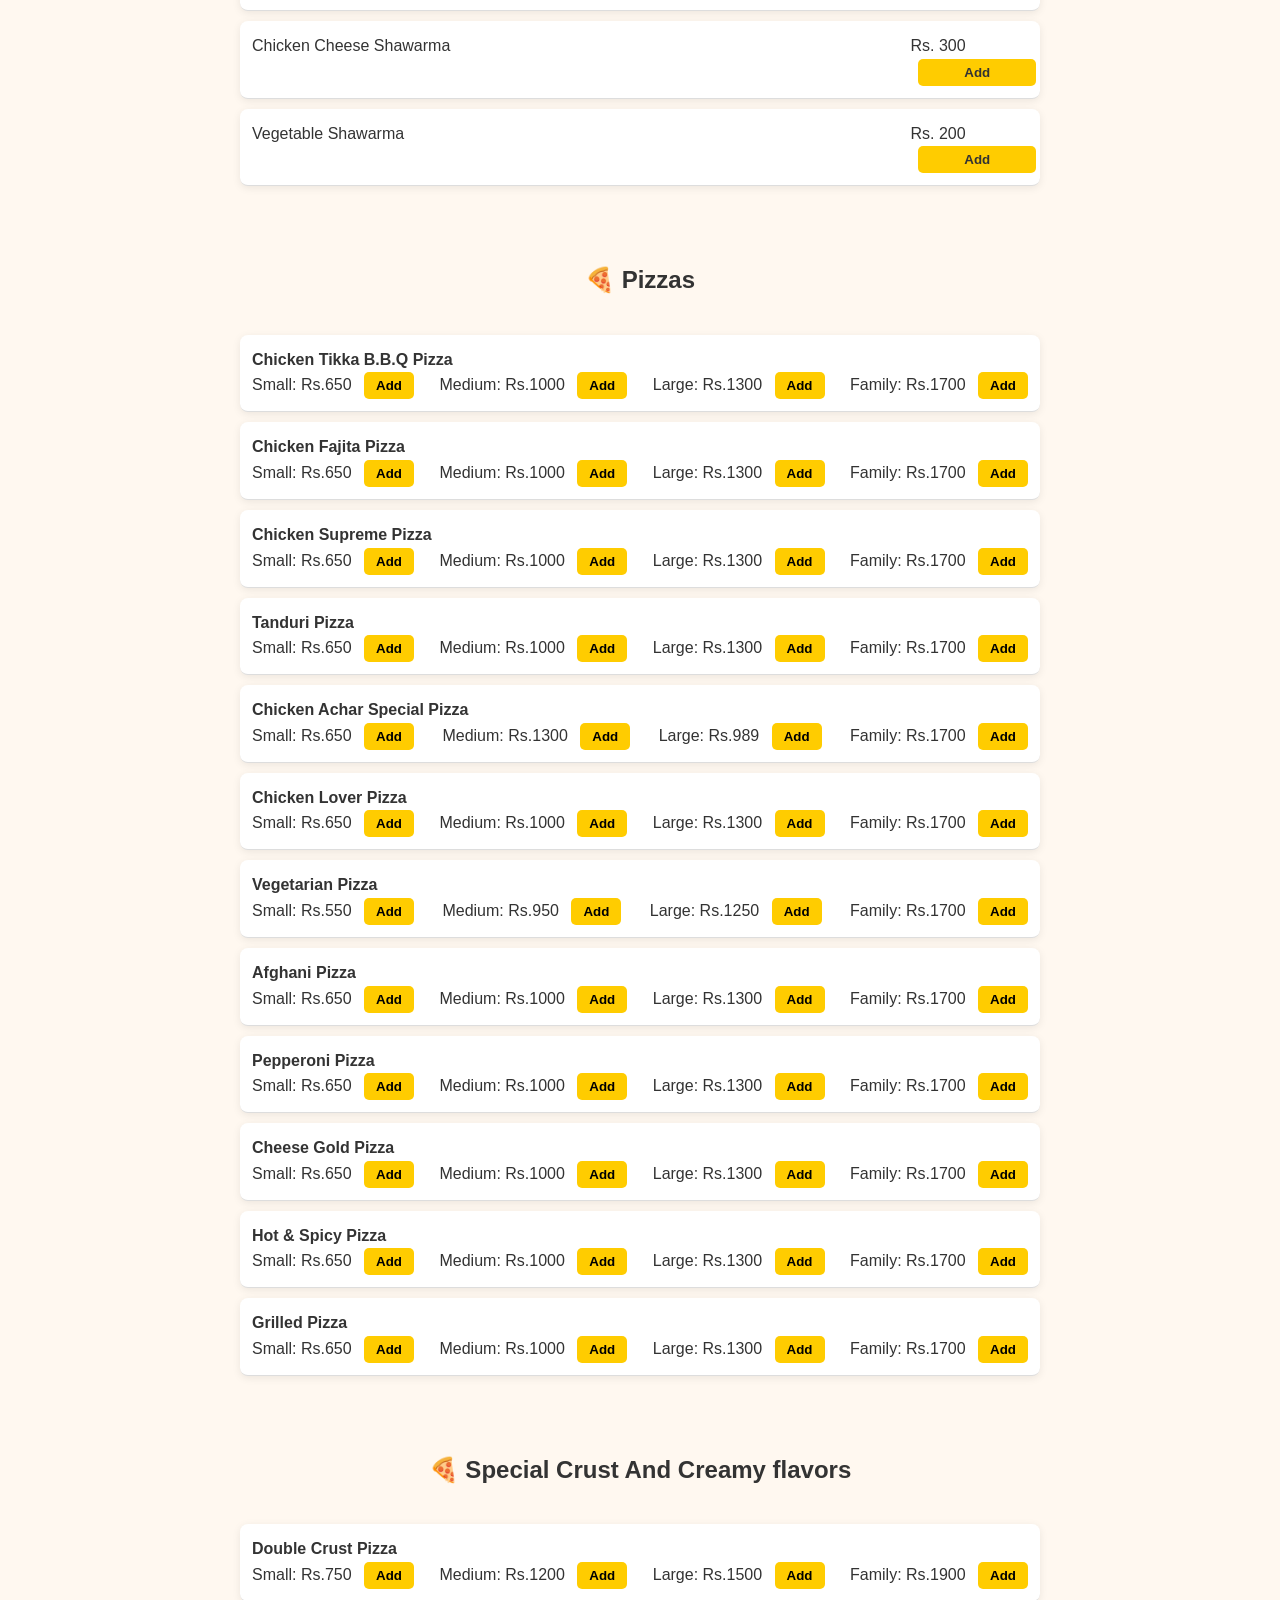
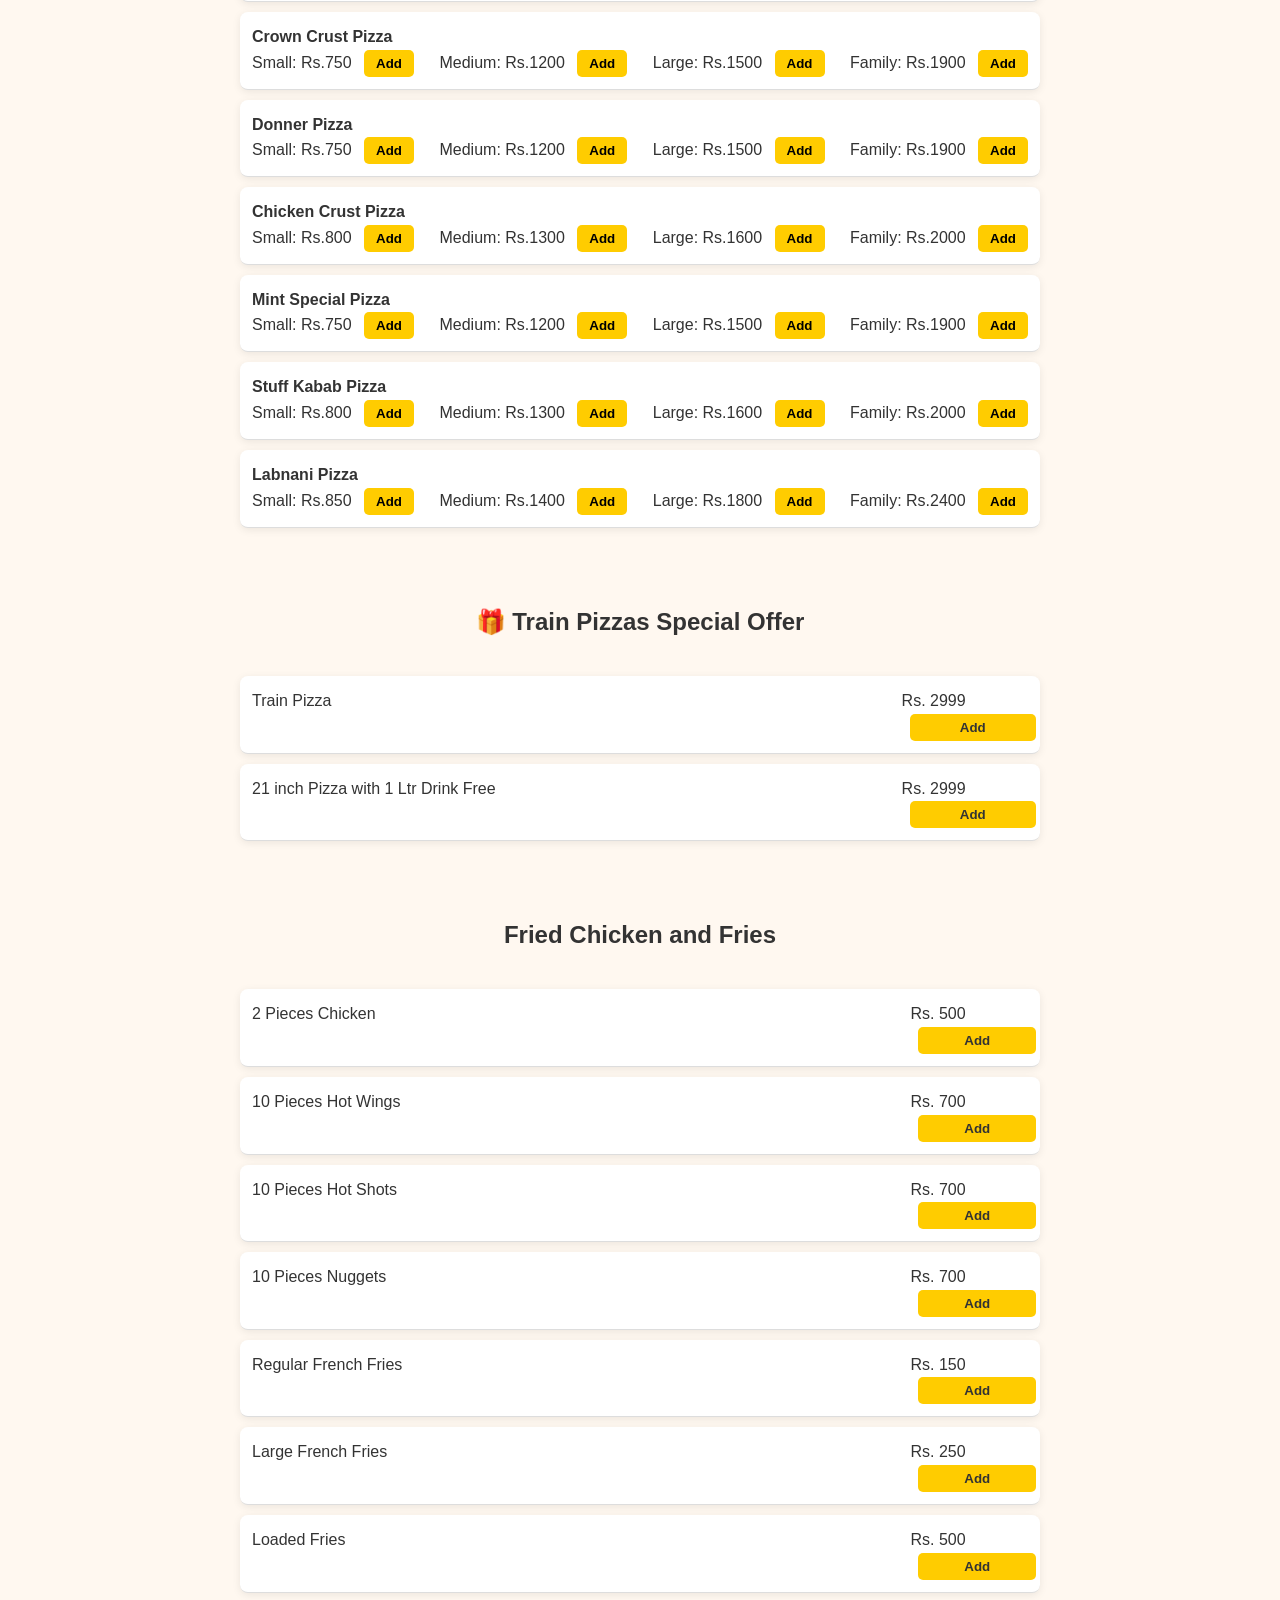
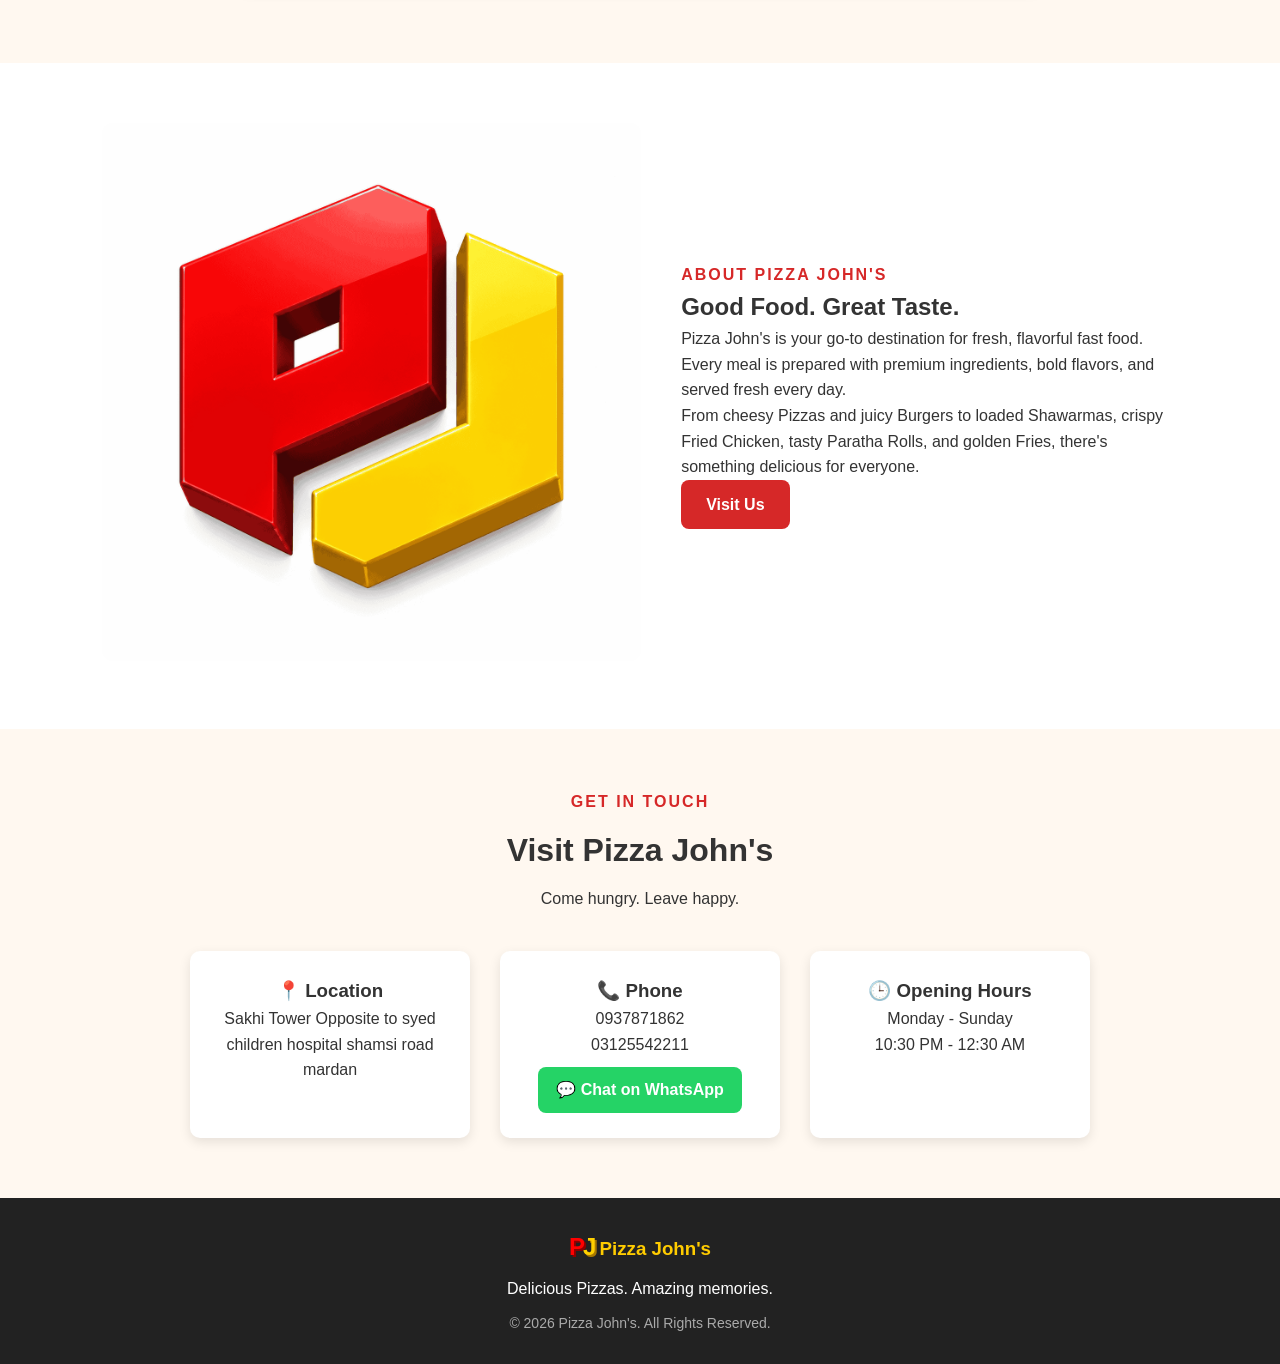
==== commit 0eda54c8: "index.html" ====
--- a/index.html
+++ b/index.html
@@ -172,7 +172,7 @@
   <a href="#pizzas">Pizzas</a>
   <a href="#specialpizzas">Special Crust Pizzas</a>
   <a href="#train">Train Pizzas Special Offer</a>
-  <a href="#fries">Fried Chickens & Fries</a>
+  <a href="#fries">Fried Chicken & Fries</a>
 </div>
 
 <!-- Dark background when menu opens -->
@@ -273,7 +273,7 @@
             <!-- train -->
             </div>
              <!--fries-->
-            <h2 style="width:100%; text-align:center; margin:40px 0 10px;">Fried Chickens and Fries</h2>
+            <h2 style="width:100%; text-align:center; margin:40px 0 10px;">Fried Chicken and Fries</h2>
             <div id="fries" style="width:100%; max-width:800px; margin:auto;">
             
             </div>
@@ -467,25 +467,25 @@
 
 // LOAD DATA FOR NEW SECTIONS
 const deals = [
-  {name:"Clasic Deal 1", price: 1500, desc:"1 Small Pizza + 2 Zinger Burger + 1 Reg Fries + 1 Half Ltr Drink", img:"images/deal1.png"},
-  {name:"Clasic Deal 2", price: 2250, desc:"1 Medium Pizza + 3 Zinger Burger + 1 Large Fries + 1 Ltr Drink ", img:"images/deal2.png"},
-  {name:"Clasic Deal 3", price: 2250, desc:"1 Large Pizza + 2 Zinger Burger + 1 Large Fries + 1 Ltr Drink  ", img:"images/deal3.png"},
+  {name:"Clasic Deal 1", price: 1500, desc:"1 Small Pizza + 2 Zinger Burgers + 1 Reg Fries + 1 Half Ltr Drink", img:"images/deal1.png"},
+  {name:"Clasic Deal 2", price: 2250, desc:"1 Medium Pizza + 3 Zinger Burgers + 1 Large Fries + 1 Ltr Drink ", img:"images/deal2.png"},
+  {name:"Clasic Deal 3", price: 2250, desc:"1 Large Pizza + 2 Zinger Burgers + 1 Large Fries + 1 Ltr Drink  ", img:"images/deal3.png"},
   {name:"Fried Deal 4", price: 850, desc:"5 Pcs Hot Wings + 1 Zinger Burger + 1 Reg Fries + 1 Reg Drink"  , img:"images/deal4.png"},
   {name:"Fried Deal 5", price: 1450, desc:"10 Pcs Nuggets + 10 Pcs Hot Wings + 1 Medium Fries + 1 Ltr Drink", img:"images/deal5.png"},
   {name:"Fried Deal 6", price: 1600, desc:" Full chicken Broast + 1 Reg fries                              ", img:"images/deal6.png"},
   {name:"Deal 7", price: 750, desc:"1 Zinger Burger + 1 Chicken Pc + 1 Reg Fries + 1 Reg Drink             ", img:"images/deal7.png"},
   {name:"Deal 8", price: 800, desc:"1 Small Pizza B.B.Q + 1 Reg Fries + 1 Ltr Drink                        ", img:"images/deal8.png"},
-  {name:"Deal 9", price: 2800, desc:"1 Family Pizza Tikka + 3 Zinger Burger + 1 Ltr Drink                  ", img:"images/deal9.png"},
+  {name:"Deal 9", price: 2800, desc:"1 Family Pizza Tikka + 3 Zinger Burgers + 1 Ltr Drink                  ", img:"images/deal9.png"},
   {name:"Deal 10", price: 1850, desc:"1 Crown Crust Large Pizza + 1 Large Fries + 1 Ltr Drink             ", img:"images/deal10.png"},
-  {name:"Deal 11", price: 1800, desc:"5 Zinger Burger + 1  Ltr Drink                                      ", img:"images/deal11.png"},
+  {name:"Deal 11", price: 1800, desc:"5 Zinger Burgers + 1  Ltr Drink                                      ", img:"images/deal11.png"},
   {name:"Deal 12", price: 550, desc:"1 Zinger Burger + 1 Reg Fries + 1 Reg Drink                          ", img:"images/deal12.png"},
-  {name:"Deal 13", price: 1950, desc:"2 Small Pizza + 2 Zinger Burger + 1 Ltr Drink                       ", img:"images/deal13.png"},
+  {name:"Deal 13", price: 1950, desc:"2 Small Pizzas + 2 Zinger Burgers + 1 Ltr Drink                       ", img:"images/deal13.png"},
   {name:"Deal 14", price: 1400, desc:"1 Large Pizza + 1 Ltr Drink                                         ", img:"images/deal14.png"},
-  {name:"Deal 15", price: 1500, desc:"2 Zinger Burger + 10 Pcs Hot Wings + 1 Ltr Drink                    ", img:"images/deal15.png"},
+  {name:"Deal 15", price: 1500, desc:"2 Zinger Burgers + 10 Pcs Hot Wings + 1 Ltr Drink                    ", img:"images/deal15.png"},
   {name:"Deal 16", price: 2700, desc:"1 Large Pizza  + 4 Zinger Burgers + 1 Ltr Drink                     ", img:"images/deal16.png"},
-  {name:"Deal 17", price: 2050, desc:"1 Large Pizza + 2 Zinger Burger + 1 Ltr Drink                       ", img:"images/deal17.png"},
+  {name:"Deal 17", price: 2050, desc:"1 Large Pizza + 2 Zinger Burgers + 1 Ltr Drink                       ", img:"images/deal17.png"},
   {name:"Deal 18", price: 1900, desc:"1 Large Labnani Pizza + 1 Ltr Drink                                 ", img:"images/deal18.png"},
-  {name:"Deal 19", price: 1100, desc:"2 Double Decker Burger + 2 Reg Drink                         ", img:"images/deal19.png"},
+  {name:"Deal 19", price: 1100, desc:"2 Double Decker Burgers + 2 Reg Drink                         ", img:"images/deal19.png"},
   {name:"Deal 20", price: 600, desc:"1 Behari Roll with White Sause + 1 Reg Drink                          ", img:"images/deal20.png"},
   {name:"Deal 21", price: 2000, desc:"1 Large Pizza + 10 Pcs Hot Wings + 1 Ltr Drink                       ", img:"images/deal21.png"},
   {name:"Deal 22", price: 1500, desc:"20 Pcs Hot Wings + 1 Ltr Drink                                      ", img:"images/deal22.png"},
@@ -493,10 +493,10 @@
 ];
 
 const superdeals =[
-  {name:"Super Deal 1", price: 1799, desc:"3 Chicken Tikka Small Pizza + 1 Ltr Drink free", img:"images/superdeal1.png"},
-  {name:"Super Deal 2", price: 2799, desc:"3 Chicken Tikka Medium Pizza + 1 Ltr Drink free", img:"images/superdeal2.png"},
-  {name:"Super Deal 3", price: 3799, desc:"3 Chicken Tikka Large Pizza + 1 Ltr Drink free", img:"images/superdeal3.png"},
-  {name:"Super Deal 4", price: 4799, desc:"3 Chicken Tikka Family Pizza + 1 Ltr Drink free", img:"images/superdeal4.png"},
+  {name:"Super Deal 1", price: 1799, desc:"3 Chicken Tikka Small Pizzas + 1 Ltr Drink free", img:"images/superdeal1.png"},
+  {name:"Super Deal 2", price: 2799, desc:"3 Chicken Tikka Medium Pizzas + 1 Ltr Drink free", img:"images/superdeal2.png"},
+  {name:"Super Deal 3", price: 3799, desc:"3 Chicken Tikka Large Pizzas + 1 Ltr Drink free", img:"images/superdeal3.png"},
+  {name:"Super Deal 4", price: 4799, desc:"3 Chicken Tikka Family Pizzas + 1 Ltr Drink free", img:"images/superdeal4.png"},
   
 ];
 
--- a/style.css
+++ b/style.css
@@ -396,4 +396,47 @@
 
 
 
-
+.pj-text {
+    font-weight: 900;
+    font-size: 24px;
+    letter-spacing: -2px;
+    display: inline-block;
+}
+
+.pj-p {
+    color: #ff0000;
+    text-shadow: 2px 2px 0 #8b0000;
+}
+
+.pj-j {
+    color: #ffd000;
+    text-shadow: 2px 2px 0 #a87800;
+}
+
+
+
+
+.whatsapp-btn {
+    display: inline-block;
+    margin-top: 10px;
+    padding: 10px 18px;
+    background: #25D366;
+    color: white;
+    text-decoration: none;
+    border-radius: 8px;
+    font-weight: bold;
+    transition: 0.3s;
+}
+
+.whatsapp-btn:hover {
+    background: #1ebe5d;
+    transform: translateY(-2px);
+}
+
+
+    
+}
+
+
+
+
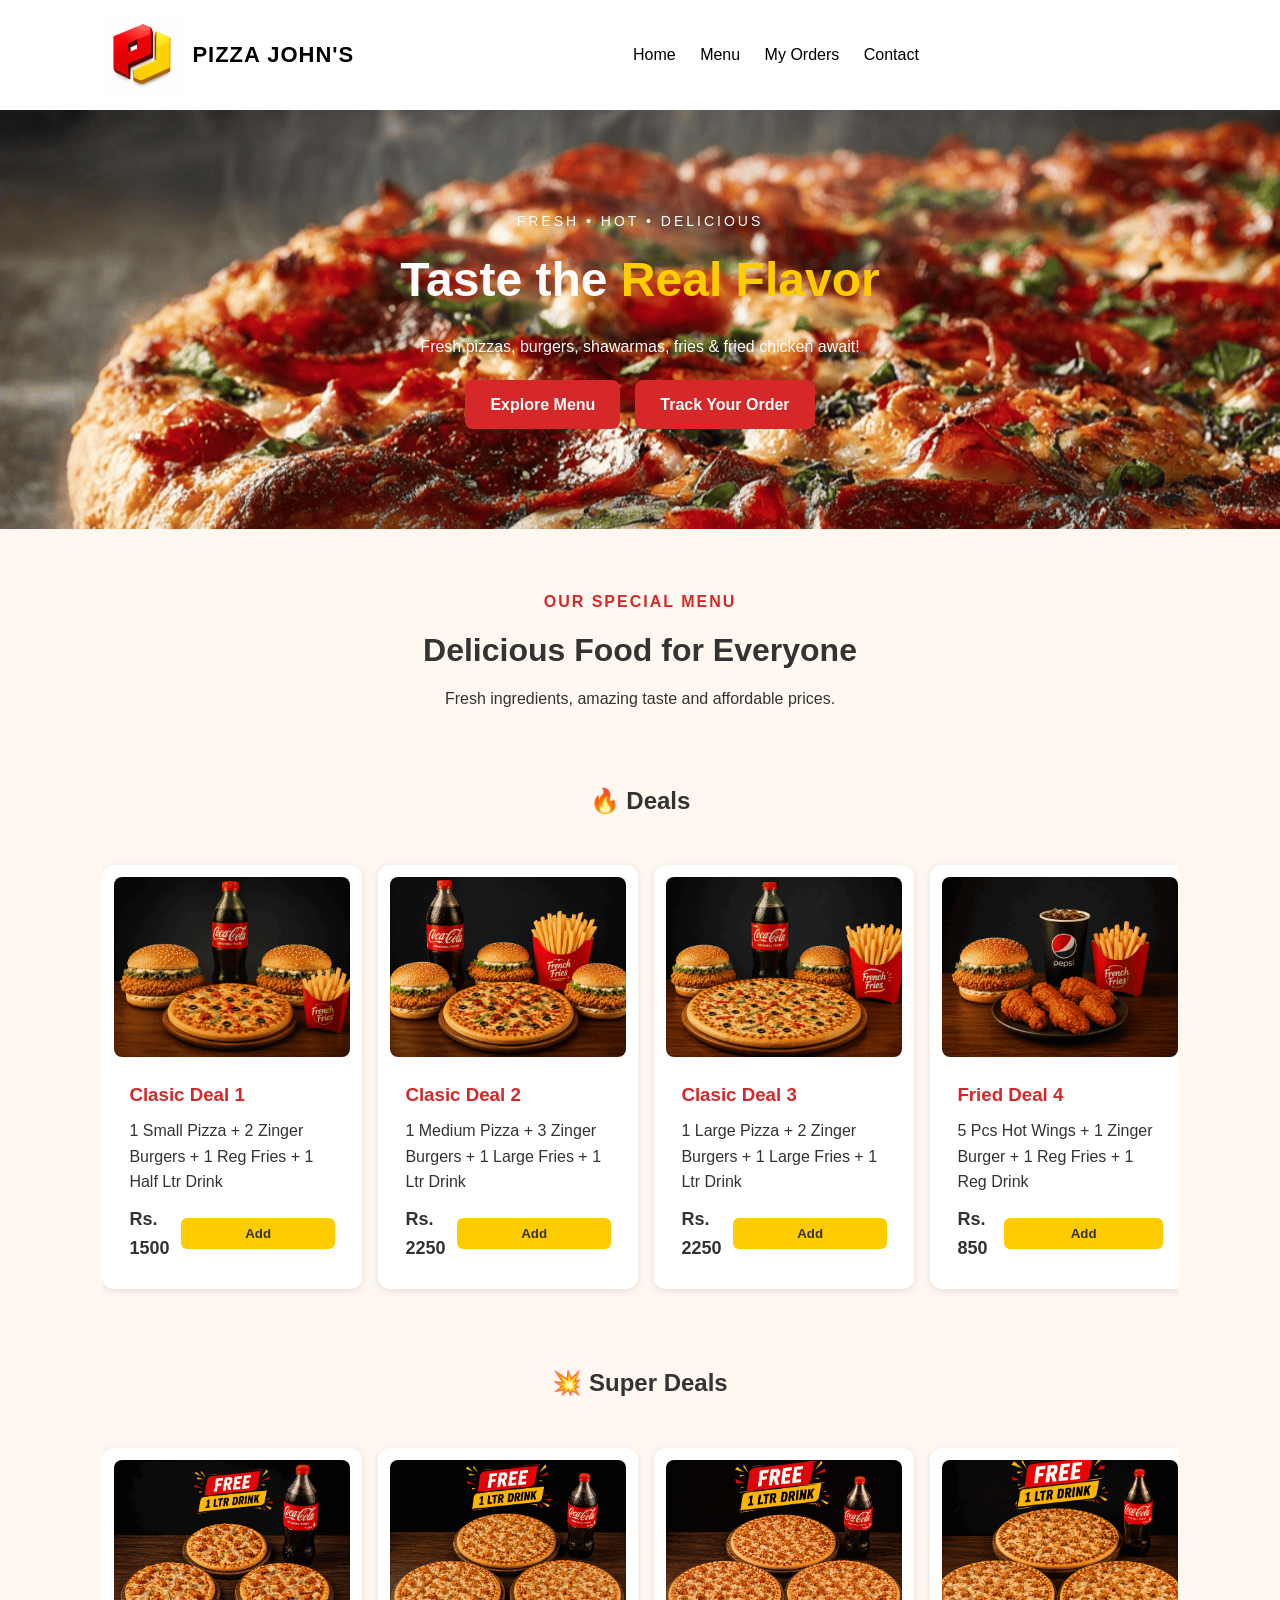
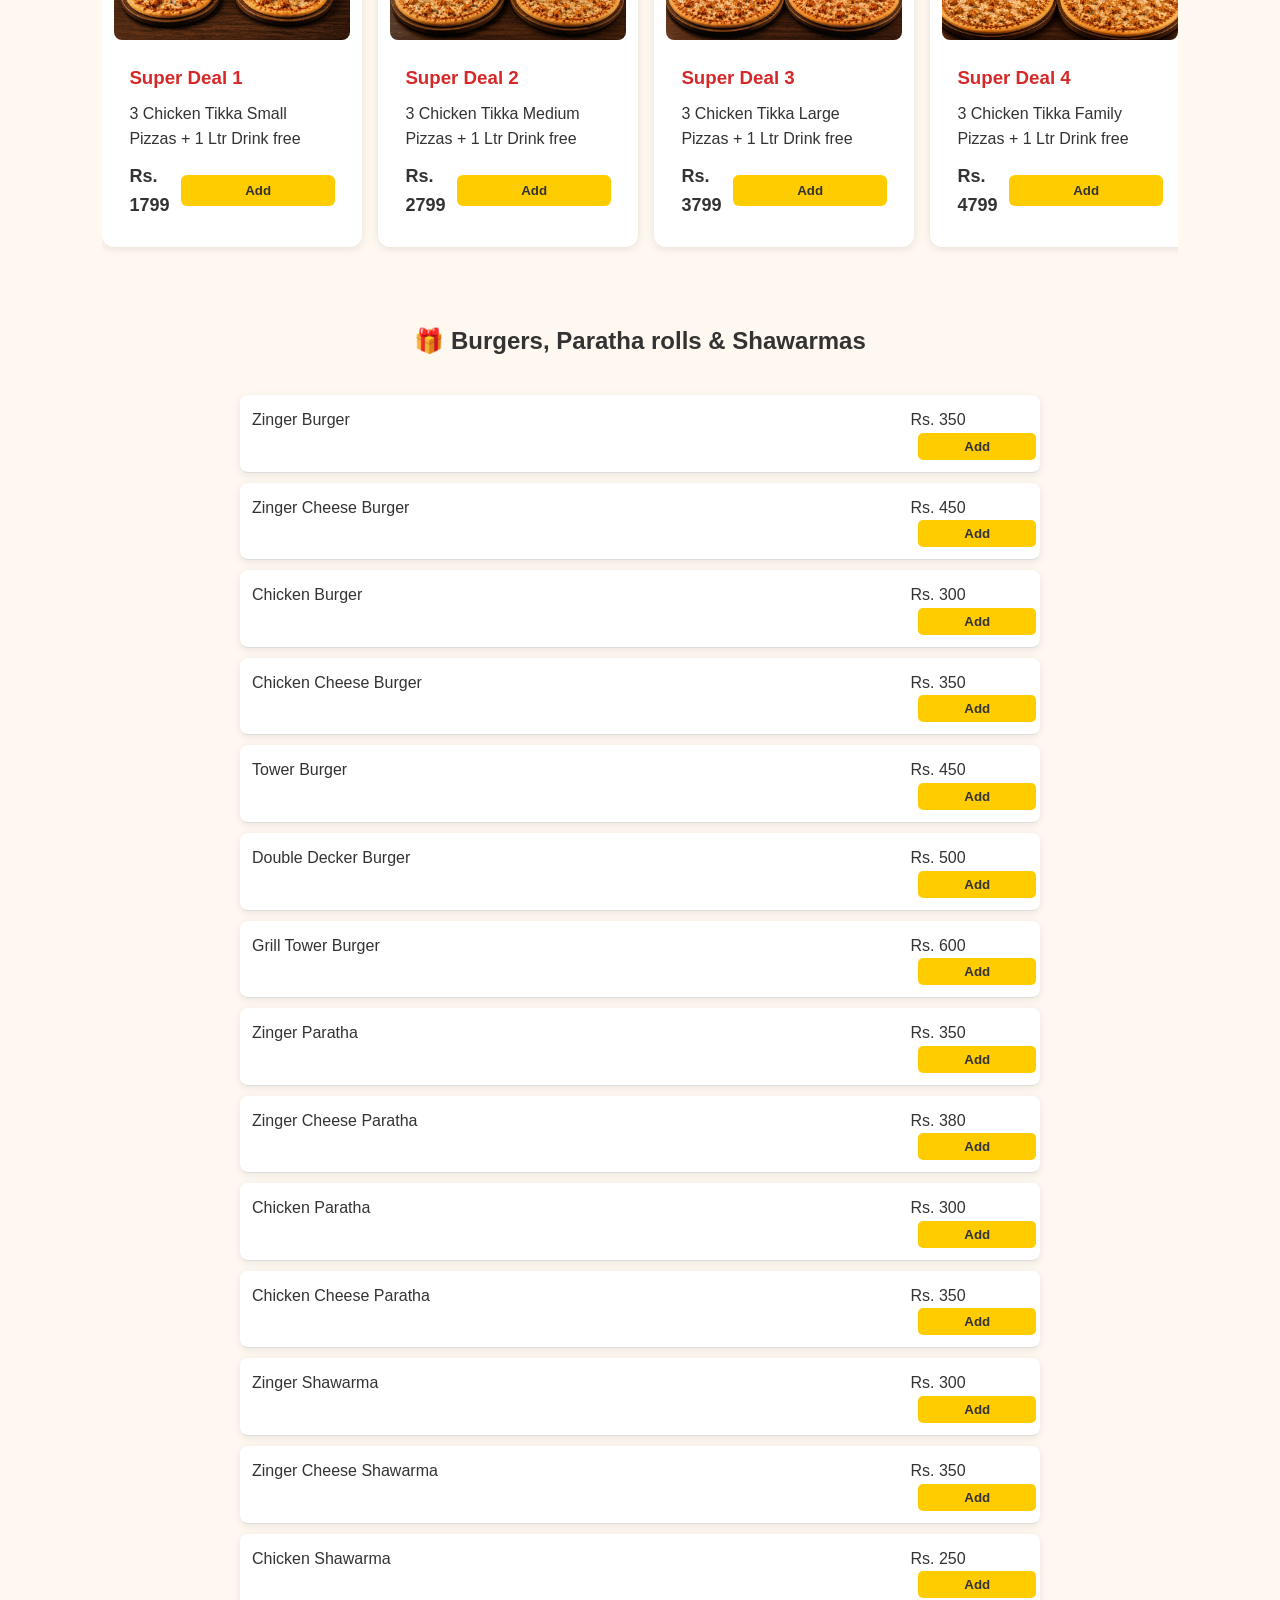
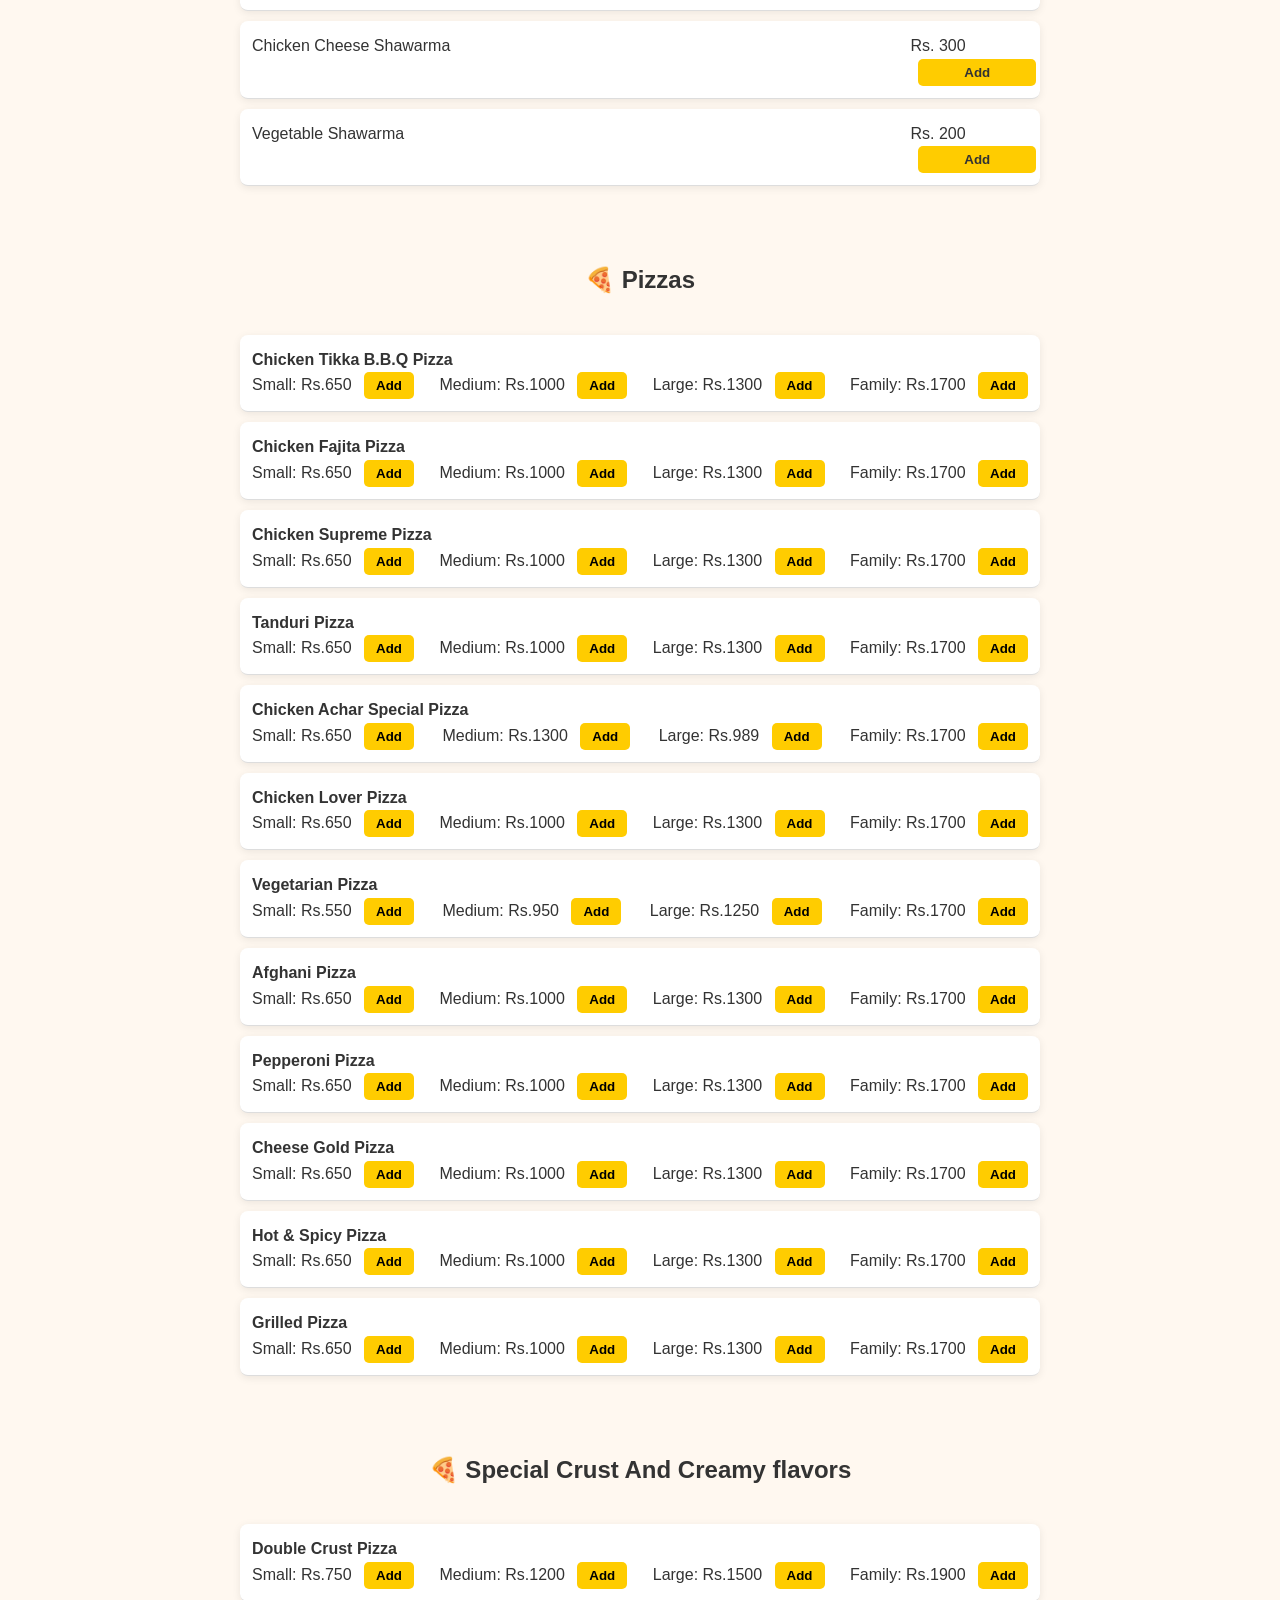
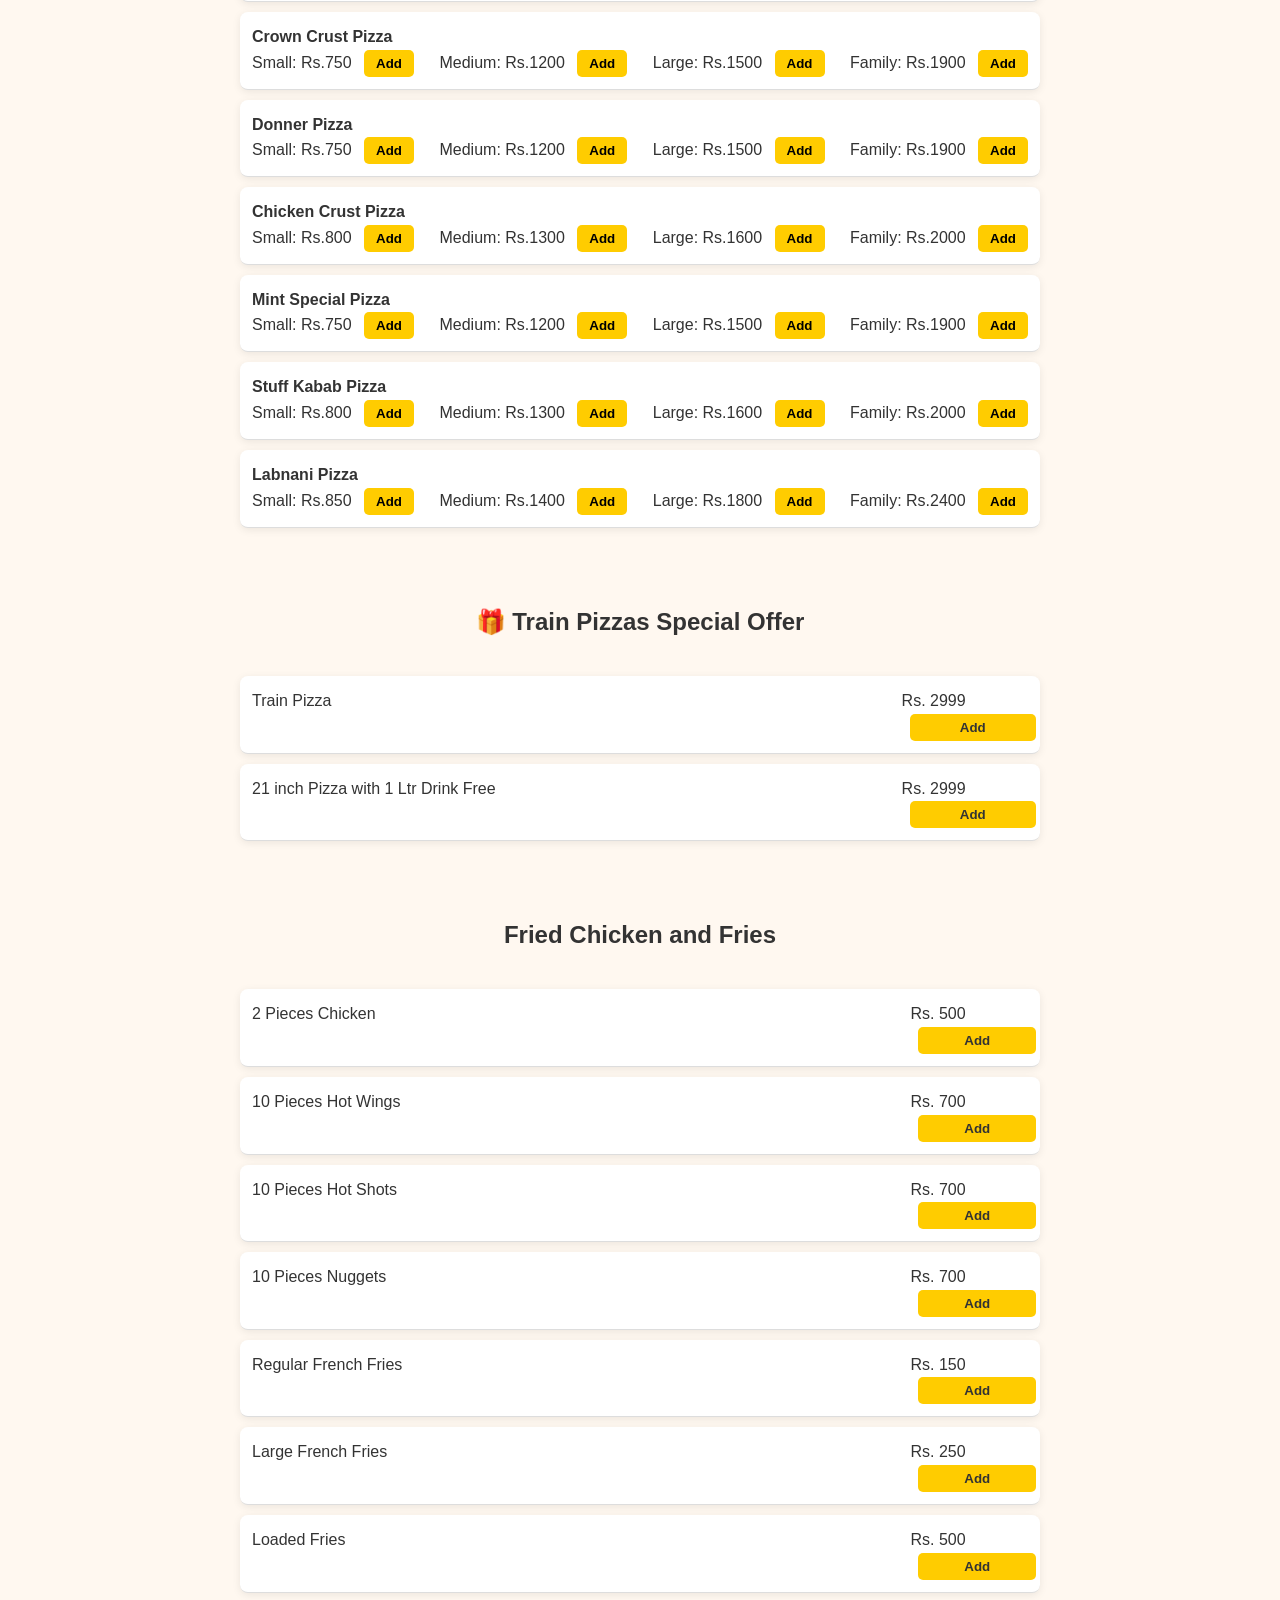
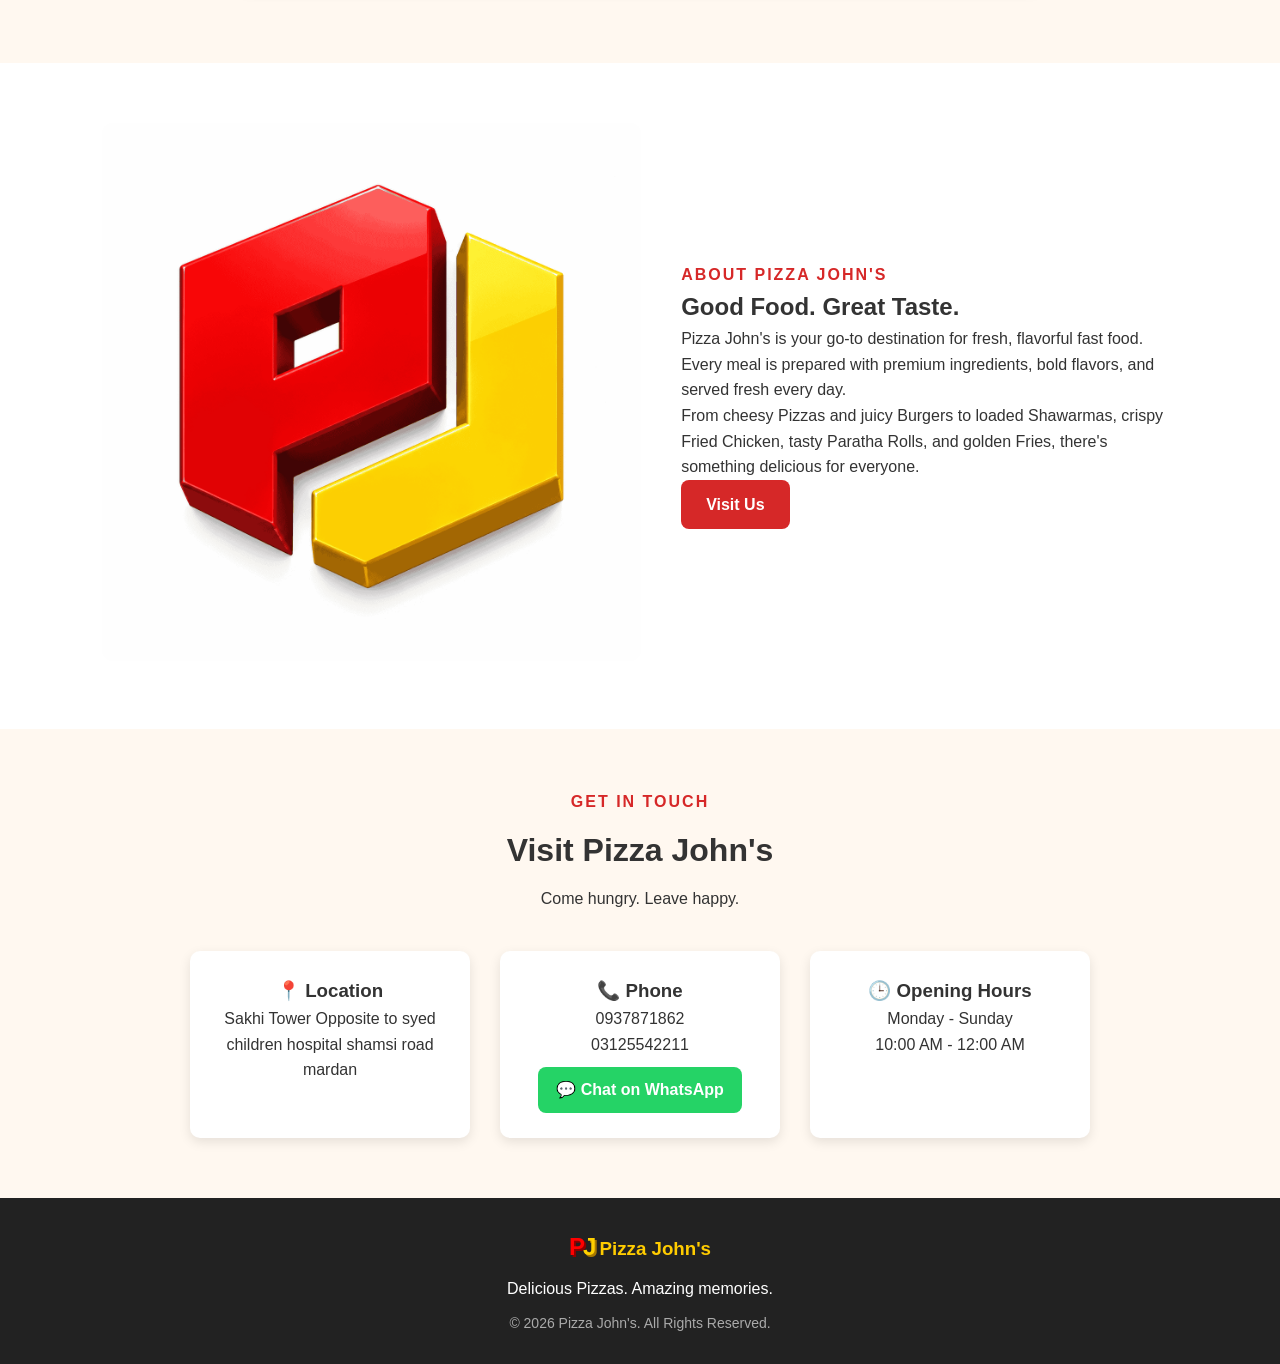
==== commit 987bed6c: "index.html" ====
--- a/index.html
+++ b/index.html
@@ -370,7 +370,7 @@
 
                 <p>
                     Monday - Sunday<br>
-                    10:30 PM - 12:30 AM
+                    10:00 AM - 12:00 AM
                 </p>
 
             </div>
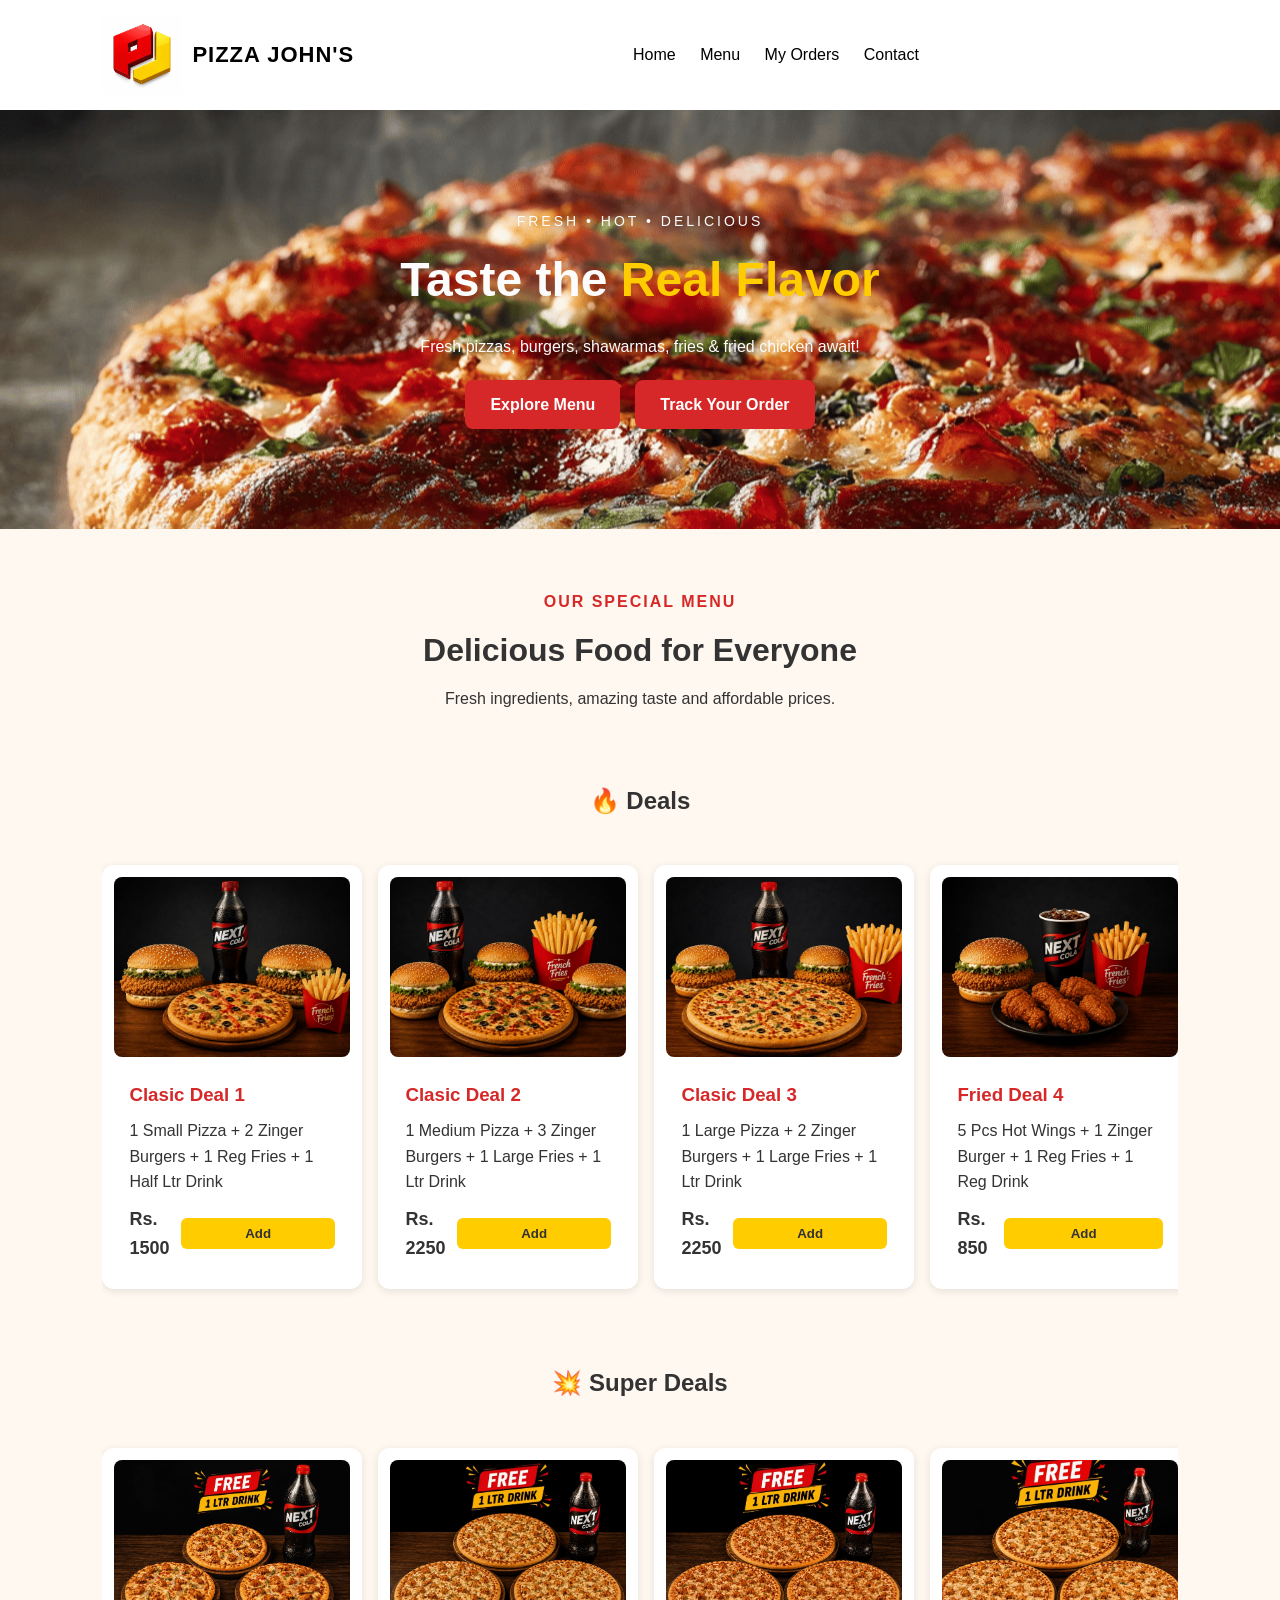
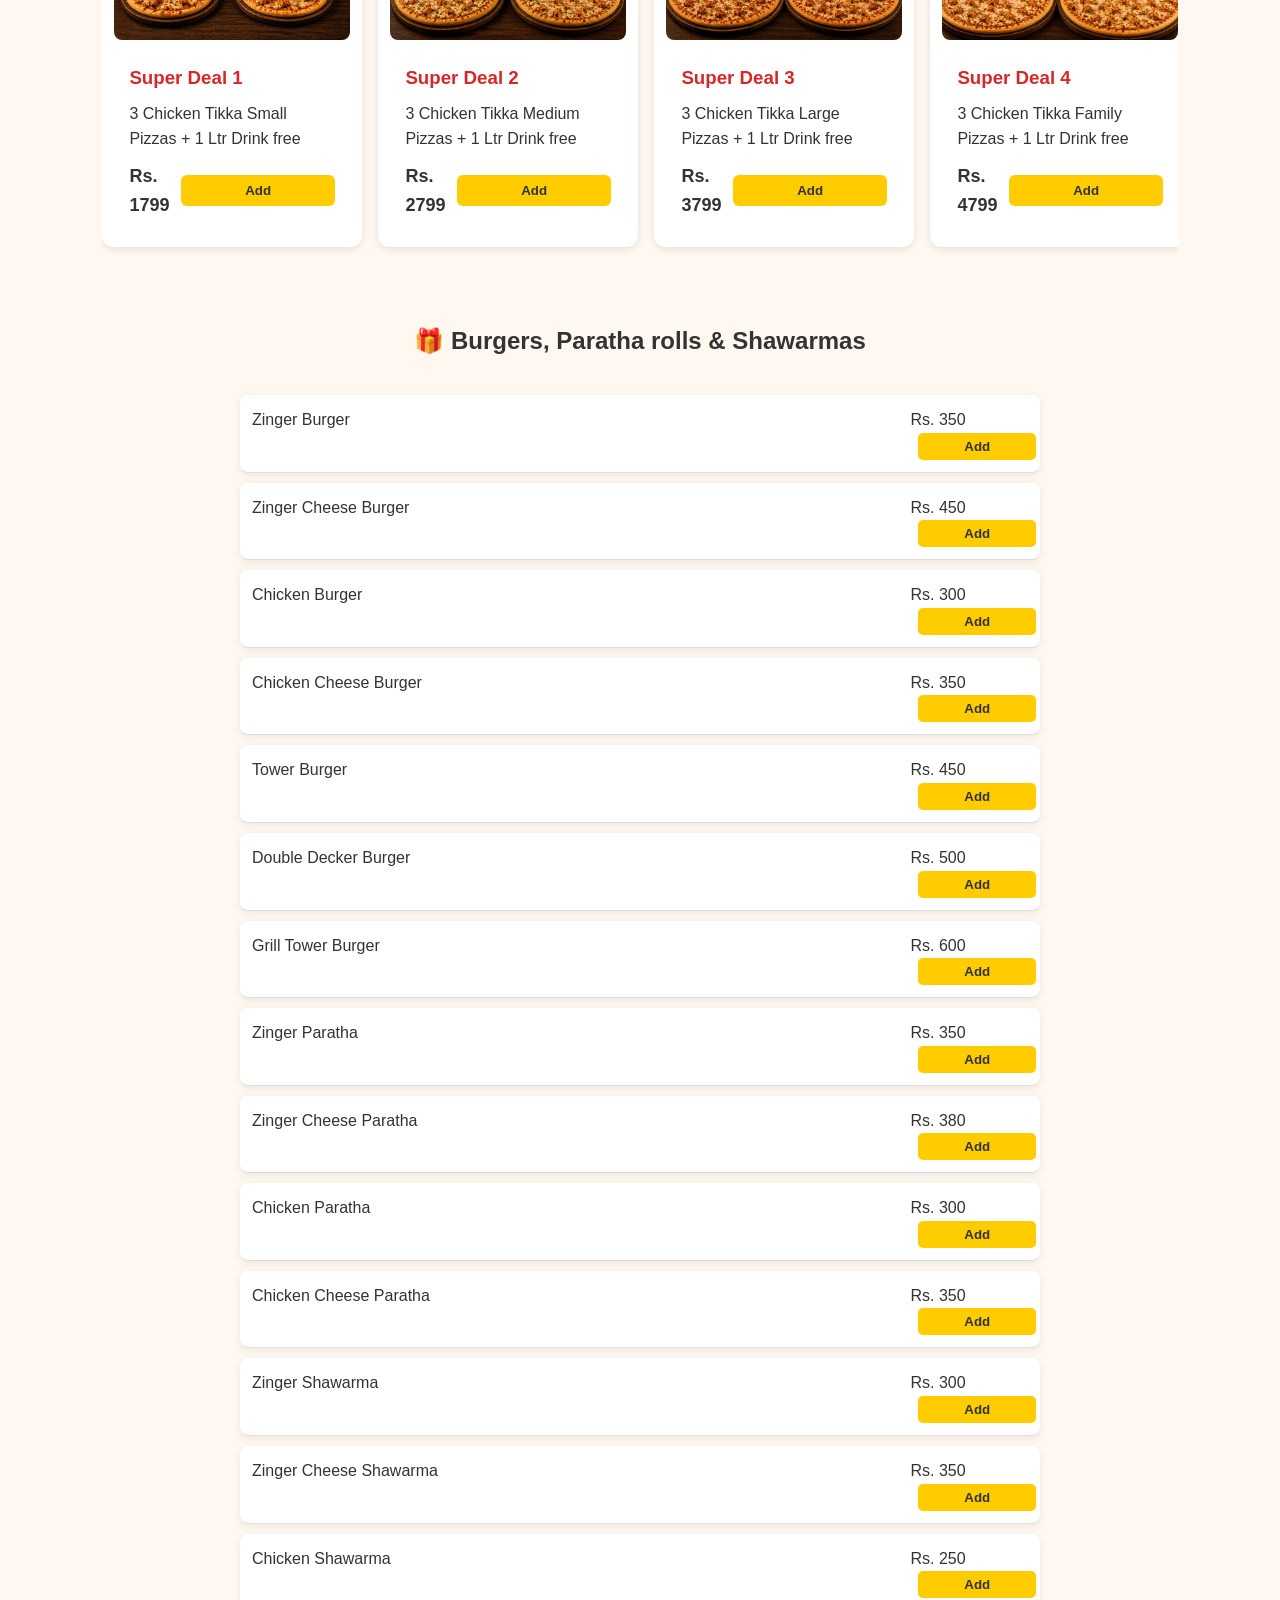
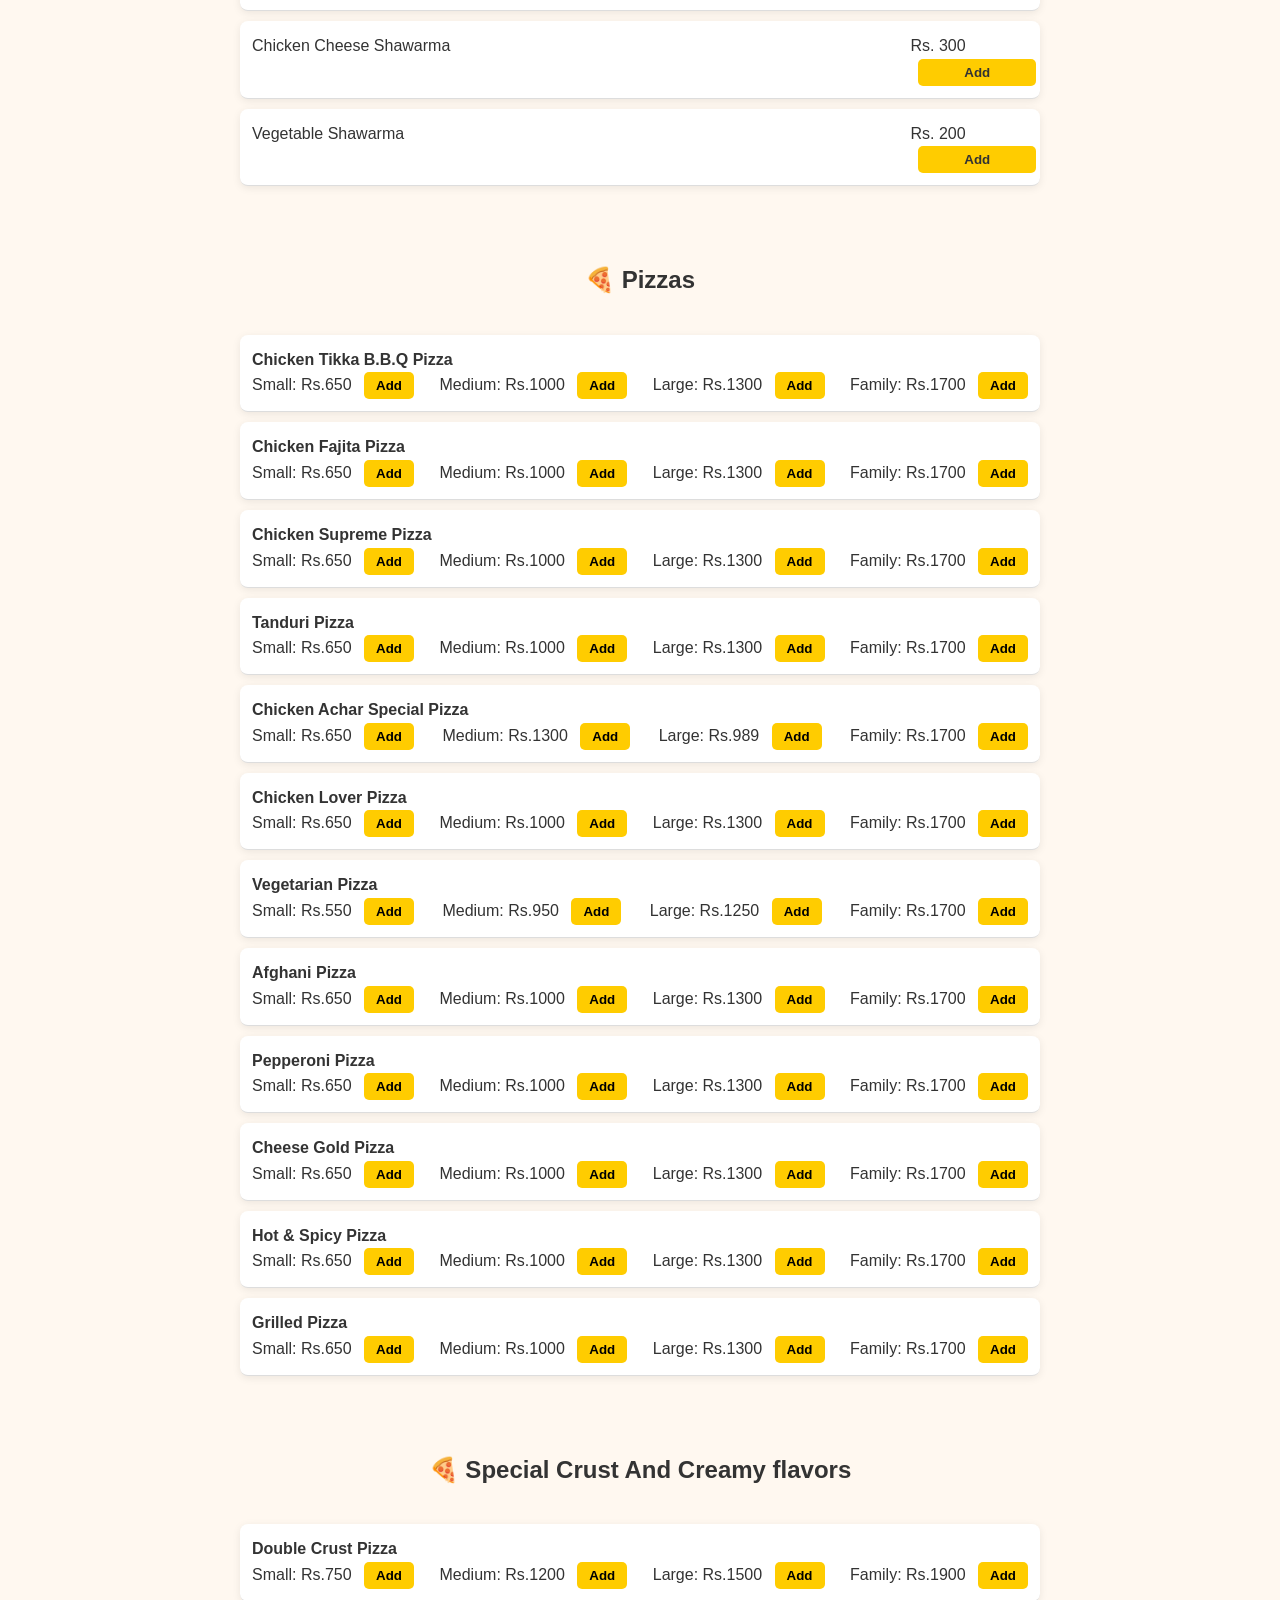
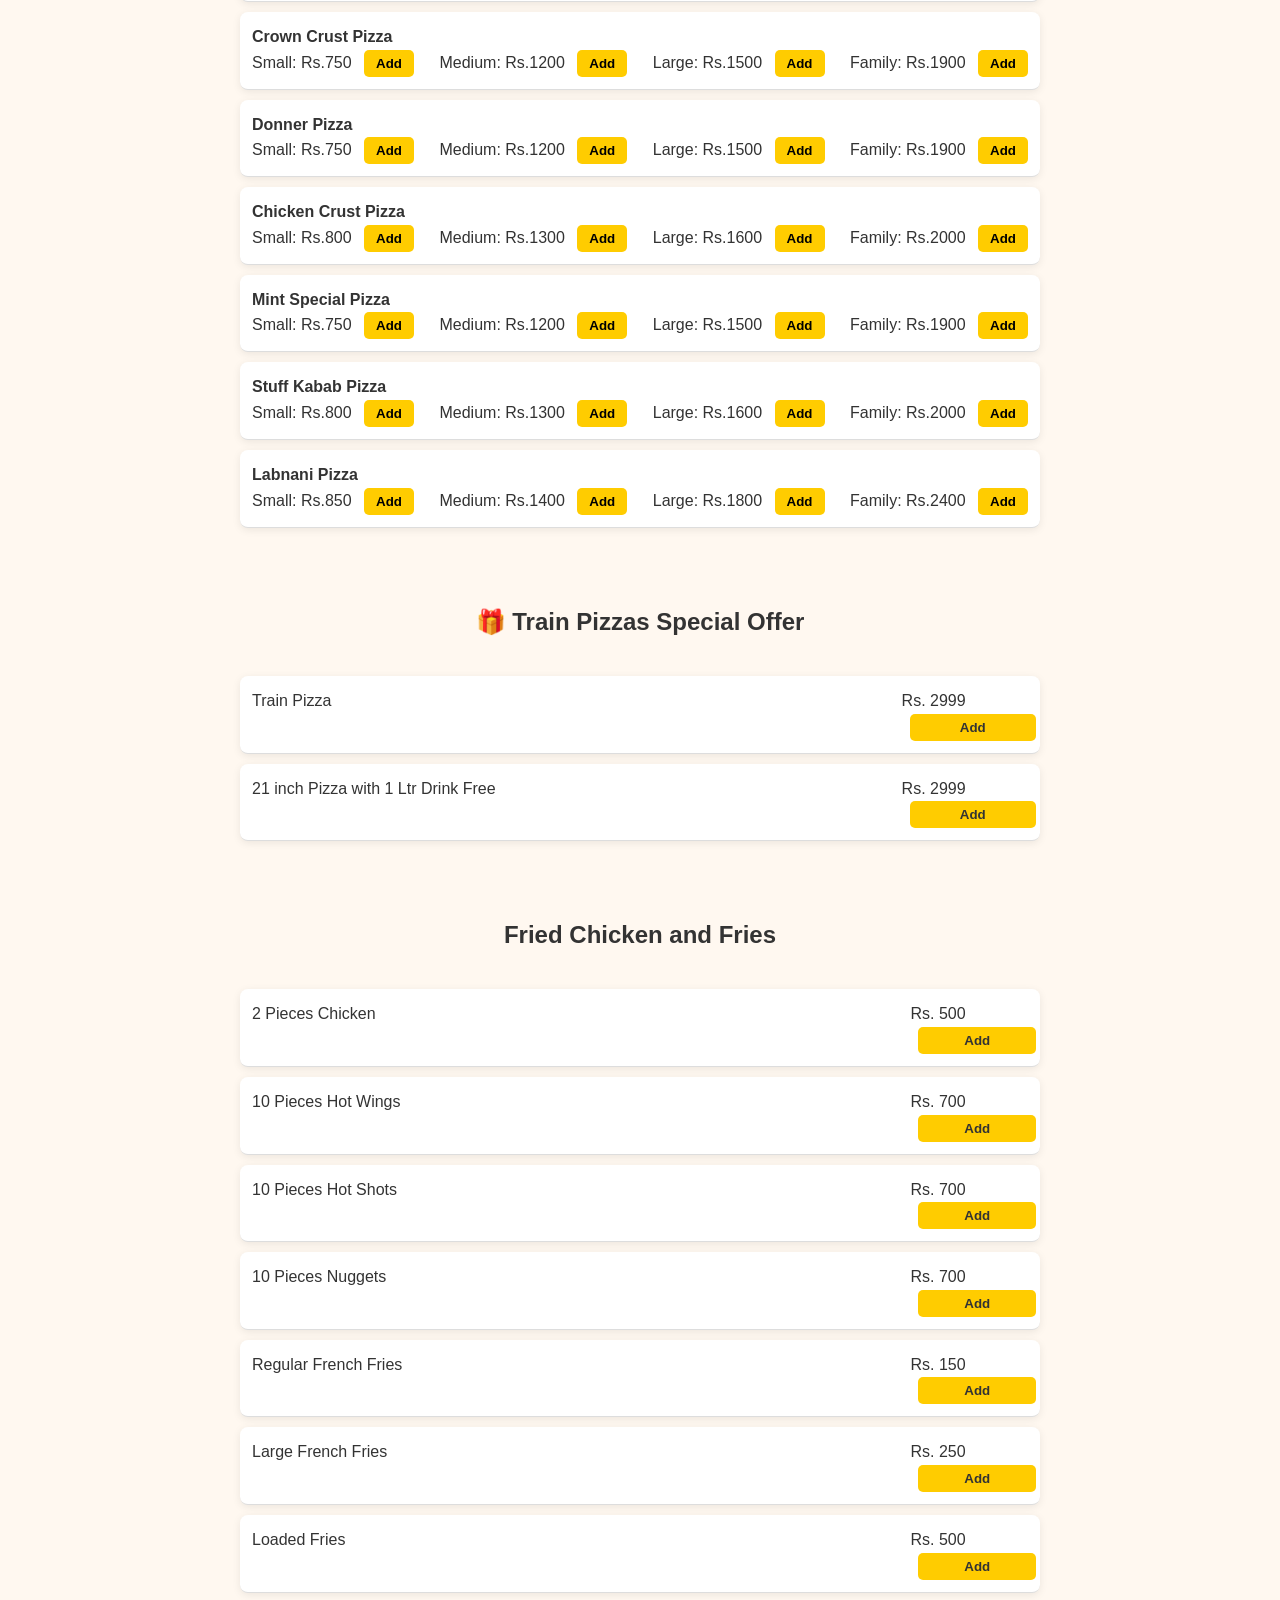
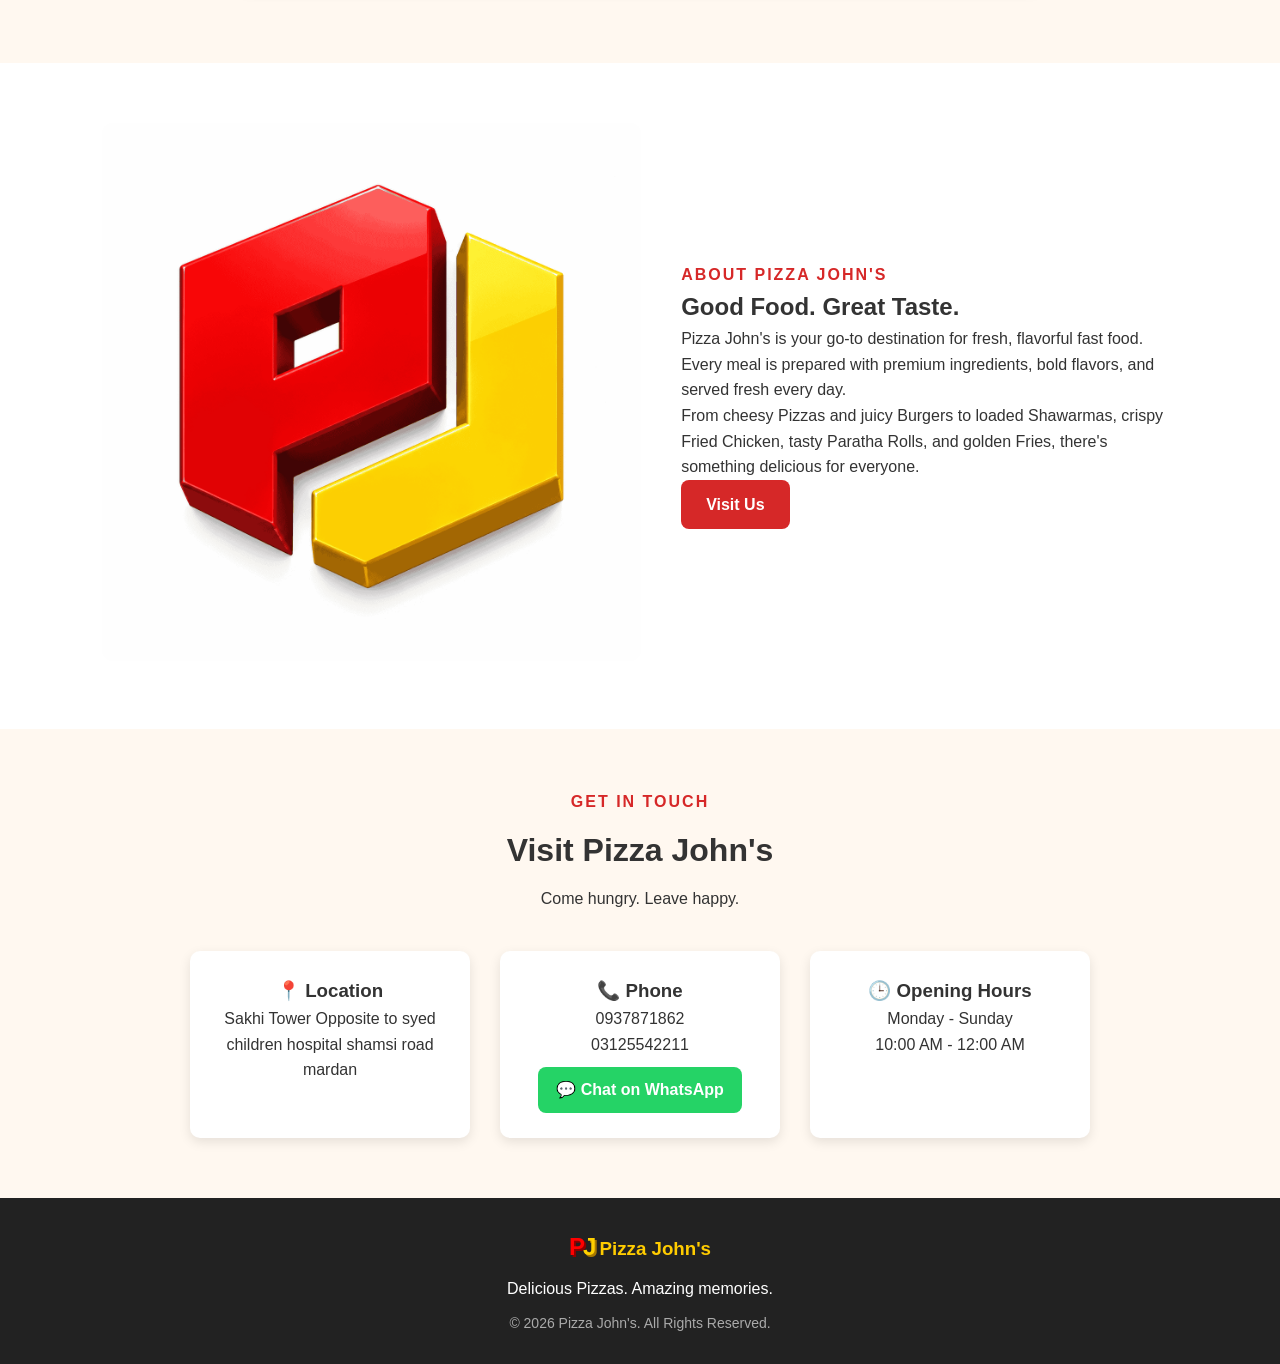
==== commit 78d50d0f: "index.html" ====
--- a/index.html
+++ b/index.html
@@ -467,36 +467,36 @@
 
 // LOAD DATA FOR NEW SECTIONS
 const deals = [
-  {name:"Clasic Deal 1", price: 1500, desc:"1 Small Pizza + 2 Zinger Burgers + 1 Reg Fries + 1 Half Ltr Drink", img:"images/deal1.png"},
-  {name:"Clasic Deal 2", price: 2250, desc:"1 Medium Pizza + 3 Zinger Burgers + 1 Large Fries + 1 Ltr Drink ", img:"images/deal2.png"},
-  {name:"Clasic Deal 3", price: 2250, desc:"1 Large Pizza + 2 Zinger Burgers + 1 Large Fries + 1 Ltr Drink  ", img:"images/deal3.png"},
-  {name:"Fried Deal 4", price: 850, desc:"5 Pcs Hot Wings + 1 Zinger Burger + 1 Reg Fries + 1 Reg Drink"  , img:"images/deal4.png"},
-  {name:"Fried Deal 5", price: 1450, desc:"10 Pcs Nuggets + 10 Pcs Hot Wings + 1 Medium Fries + 1 Ltr Drink", img:"images/deal5.png"},
-  {name:"Fried Deal 6", price: 1600, desc:" Full chicken Broast + 1 Reg fries                              ", img:"images/deal6.png"},
-  {name:"Deal 7", price: 750, desc:"1 Zinger Burger + 1 Chicken Pc + 1 Reg Fries + 1 Reg Drink             ", img:"images/deal7.png"},
-  {name:"Deal 8", price: 800, desc:"1 Small Pizza B.B.Q + 1 Reg Fries + 1 Ltr Drink                        ", img:"images/deal8.png"},
-  {name:"Deal 9", price: 2800, desc:"1 Family Pizza Tikka + 3 Zinger Burgers + 1 Ltr Drink                  ", img:"images/deal9.png"},
-  {name:"Deal 10", price: 1850, desc:"1 Crown Crust Large Pizza + 1 Large Fries + 1 Ltr Drink             ", img:"images/deal10.png"},
-  {name:"Deal 11", price: 1800, desc:"5 Zinger Burgers + 1  Ltr Drink                                      ", img:"images/deal11.png"},
-  {name:"Deal 12", price: 550, desc:"1 Zinger Burger + 1 Reg Fries + 1 Reg Drink                          ", img:"images/deal12.png"},
-  {name:"Deal 13", price: 1950, desc:"2 Small Pizzas + 2 Zinger Burgers + 1 Ltr Drink                       ", img:"images/deal13.png"},
-  {name:"Deal 14", price: 1400, desc:"1 Large Pizza + 1 Ltr Drink                                         ", img:"images/deal14.png"},
-  {name:"Deal 15", price: 1500, desc:"2 Zinger Burgers + 10 Pcs Hot Wings + 1 Ltr Drink                    ", img:"images/deal15.png"},
-  {name:"Deal 16", price: 2700, desc:"1 Large Pizza  + 4 Zinger Burgers + 1 Ltr Drink                     ", img:"images/deal16.png"},
-  {name:"Deal 17", price: 2050, desc:"1 Large Pizza + 2 Zinger Burgers + 1 Ltr Drink                       ", img:"images/deal17.png"},
-  {name:"Deal 18", price: 1900, desc:"1 Large Labnani Pizza + 1 Ltr Drink                                 ", img:"images/deal18.png"},
-  {name:"Deal 19", price: 1100, desc:"2 Double Decker Burgers + 2 Reg Drink                         ", img:"images/deal19.png"},
-  {name:"Deal 20", price: 600, desc:"1 Behari Roll with White Sause + 1 Reg Drink                          ", img:"images/deal20.png"},
-  {name:"Deal 21", price: 2000, desc:"1 Large Pizza + 10 Pcs Hot Wings + 1 Ltr Drink                       ", img:"images/deal21.png"},
-  {name:"Deal 22", price: 1500, desc:"20 Pcs Hot Wings + 1 Ltr Drink                                      ", img:"images/deal22.png"},
+  {name:"Clasic Deal 1", price: 1500, desc:"1 Small Pizza + 2 Zinger Burgers + 1 Reg Fries + 1 Half Ltr Drink", img:"images/deal1.jpg"},
+  {name:"Clasic Deal 2", price: 2250, desc:"1 Medium Pizza + 3 Zinger Burgers + 1 Large Fries + 1 Ltr Drink ", img:"images/deal2.jpg"},
+  {name:"Clasic Deal 3", price: 2250, desc:"1 Large Pizza + 2 Zinger Burgers + 1 Large Fries + 1 Ltr Drink  ", img:"images/deal3.jpg"},
+  {name:"Fried Deal 4", price: 850, desc:"5 Pcs Hot Wings + 1 Zinger Burger + 1 Reg Fries + 1 Reg Drink"  , img:"images/deal4.jpg"},
+  {name:"Fried Deal 5", price: 1450, desc:"10 Pcs Nuggets + 10 Pcs Hot Wings + 1 Medium Fries + 1 Ltr Drink", img:"images/deal5.jpg"},
+  {name:"Fried Deal 6", price: 1600, desc:" Full chicken Broast + 1 Reg fries                              ", img:"images/deal6.jpg"},
+  {name:"Deal 7", price: 750, desc:"1 Zinger Burger + 1 Chicken Pc + 1 Reg Fries + 1 Reg Drink             ", img:"images/deal7.jpg"},
+  {name:"Deal 8", price: 800, desc:"1 Small Pizza B.B.Q + 1 Reg Fries + 1 Ltr Drink                        ", img:"images/deal8.jpg"},
+  {name:"Deal 9", price: 2800, desc:"1 Family Pizza Tikka + 3 Zinger Burgers + 1 Ltr Drink                  ", img:"images/deal9.jpg"},
+  {name:"Deal 10", price: 1850, desc:"1 Crown Crust Large Pizza + 1 Large Fries + 1 Ltr Drink             ", img:"images/deal10.jpg"},
+  {name:"Deal 11", price: 1800, desc:"5 Zinger Burgers + 1  Ltr Drink                                      ", img:"images/deal11.jpg"},
+  {name:"Deal 12", price: 550, desc:"1 Zinger Burger + 1 Reg Fries + 1 Reg Drink                          ", img:"images/deal12.jpg"},
+  {name:"Deal 13", price: 1950, desc:"2 Small Pizzas + 2 Zinger Burgers + 1 Ltr Drink                       ", img:"images/deal13.jpg"},
+  {name:"Deal 14", price: 1400, desc:"1 Large Pizza + 1 Ltr Drink                                         ", img:"images/deal14.jpg"},
+  {name:"Deal 15", price: 1500, desc:"2 Zinger Burgers + 10 Pcs Hot Wings + 1 Ltr Drink                    ", img:"images/deal15.jpg"},
+  {name:"Deal 16", price: 2700, desc:"1 Large Pizza  + 4 Zinger Burgers + 1 Ltr Drink                     ", img:"images/deal16.jpg"},
+  {name:"Deal 17", price: 2050, desc:"1 Large Pizza + 2 Zinger Burgers + 1 Ltr Drink                       ", img:"images/deal17.jpg"},
+  {name:"Deal 18", price: 1900, desc:"1 Large Labnani Pizza + 1 Ltr Drink                                 ", img:"images/deal18.jpg"},
+  {name:"Deal 19", price: 1100, desc:"2 Double Decker Burgers + 2 Reg Drink                         ", img:"images/deal19.jpg"},
+  {name:"Deal 20", price: 600, desc:"1 Behari Roll with White Sause + 1 Reg Drink                          ", img:"images/deal20.jpg"},
+  {name:"Deal 21", price: 2000, desc:"1 Large Pizza + 10 Pcs Hot Wings + 1 Ltr Drink                       ", img:"images/deal21.jpg"},
+  {name:"Deal 22", price: 1500, desc:"20 Pcs Hot Wings + 1 Ltr Drink                                      ", img:"images/deal22.jpg"},
  
 ];
 
 const superdeals =[
-  {name:"Super Deal 1", price: 1799, desc:"3 Chicken Tikka Small Pizzas + 1 Ltr Drink free", img:"images/superdeal1.png"},
-  {name:"Super Deal 2", price: 2799, desc:"3 Chicken Tikka Medium Pizzas + 1 Ltr Drink free", img:"images/superdeal2.png"},
-  {name:"Super Deal 3", price: 3799, desc:"3 Chicken Tikka Large Pizzas + 1 Ltr Drink free", img:"images/superdeal3.png"},
-  {name:"Super Deal 4", price: 4799, desc:"3 Chicken Tikka Family Pizzas + 1 Ltr Drink free", img:"images/superdeal4.png"},
+  {name:"Super Deal 1", price: 1799, desc:"3 Chicken Tikka Small Pizzas + 1 Ltr Drink free", img:"images/superdeal1.jpg"},
+  {name:"Super Deal 2", price: 2799, desc:"3 Chicken Tikka Medium Pizzas + 1 Ltr Drink free", img:"images/superdeal2.jpg"},
+  {name:"Super Deal 3", price: 3799, desc:"3 Chicken Tikka Large Pizzas + 1 Ltr Drink free", img:"images/superdeal3.jpg"},
+  {name:"Super Deal 4", price: 4799, desc:"3 Chicken Tikka Family Pizzas + 1 Ltr Drink free", img:"images/superdeal4.jpg"},
   
 ];
 
